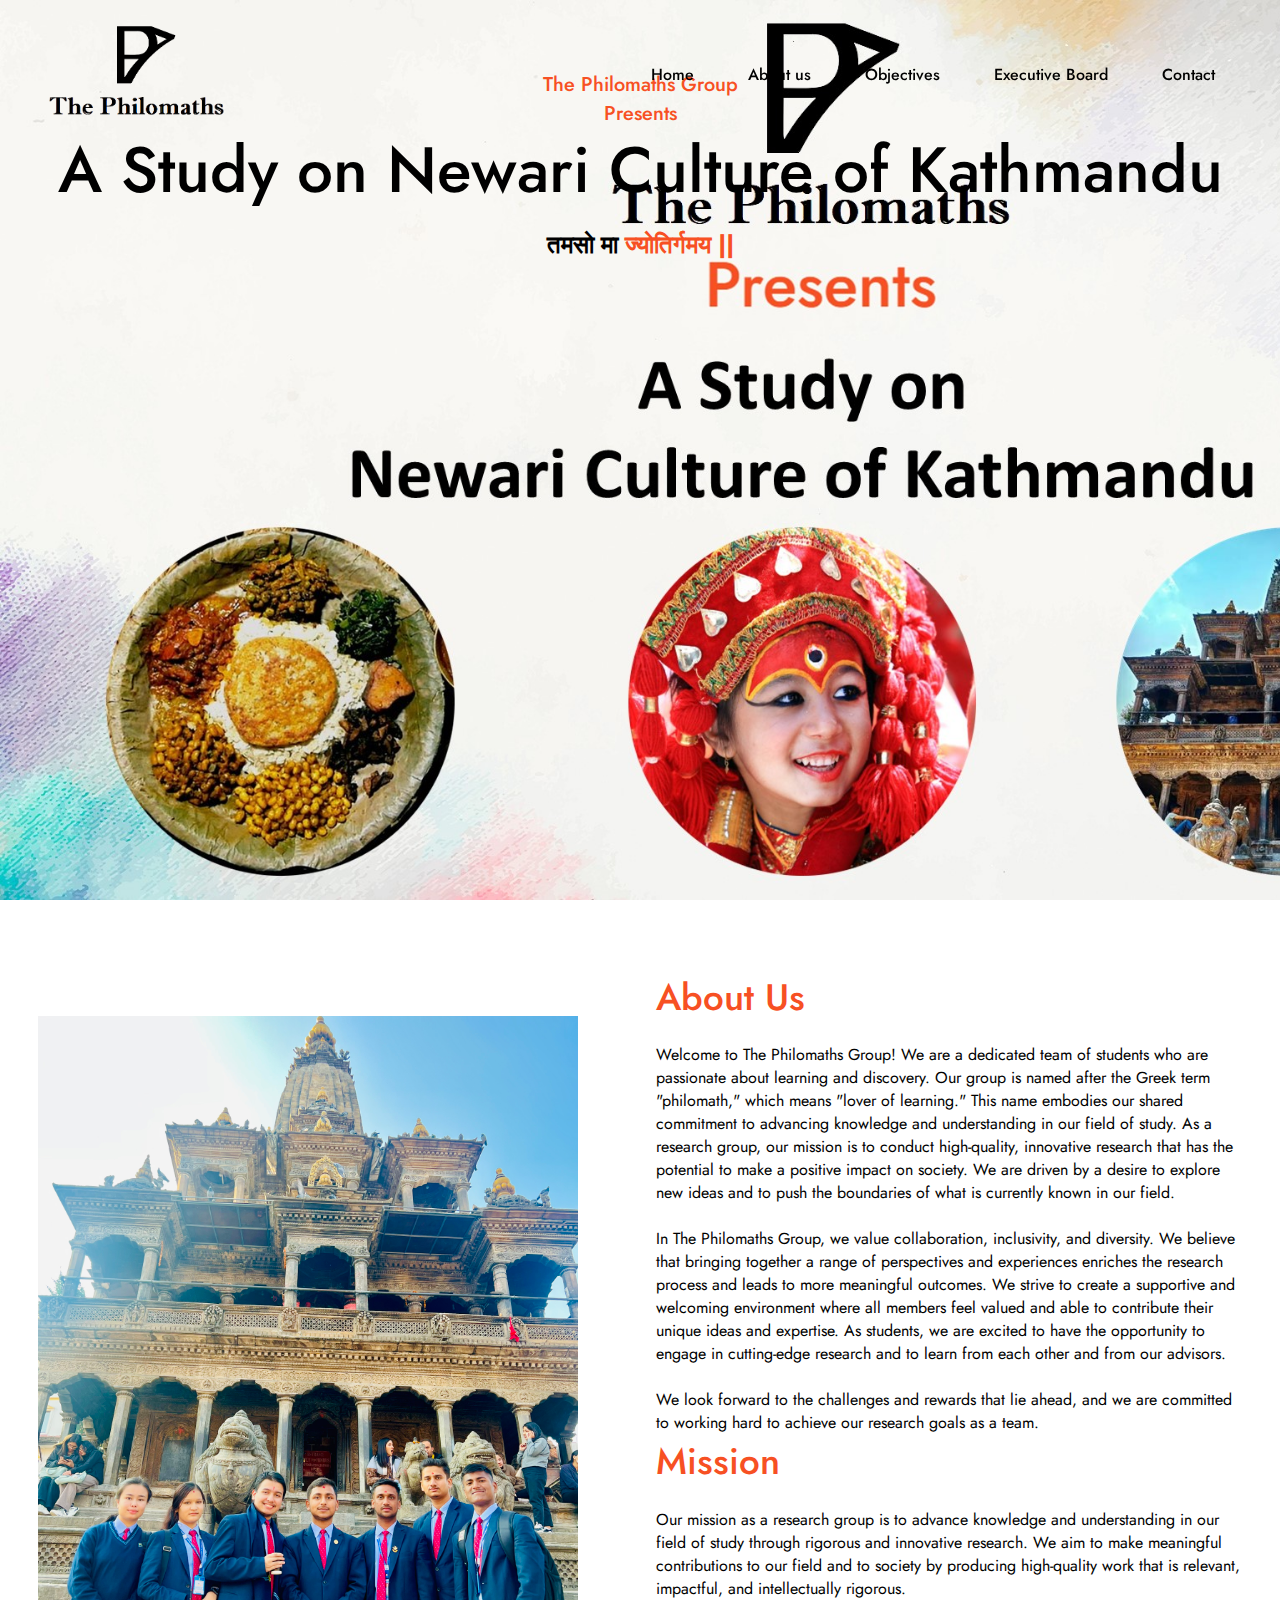
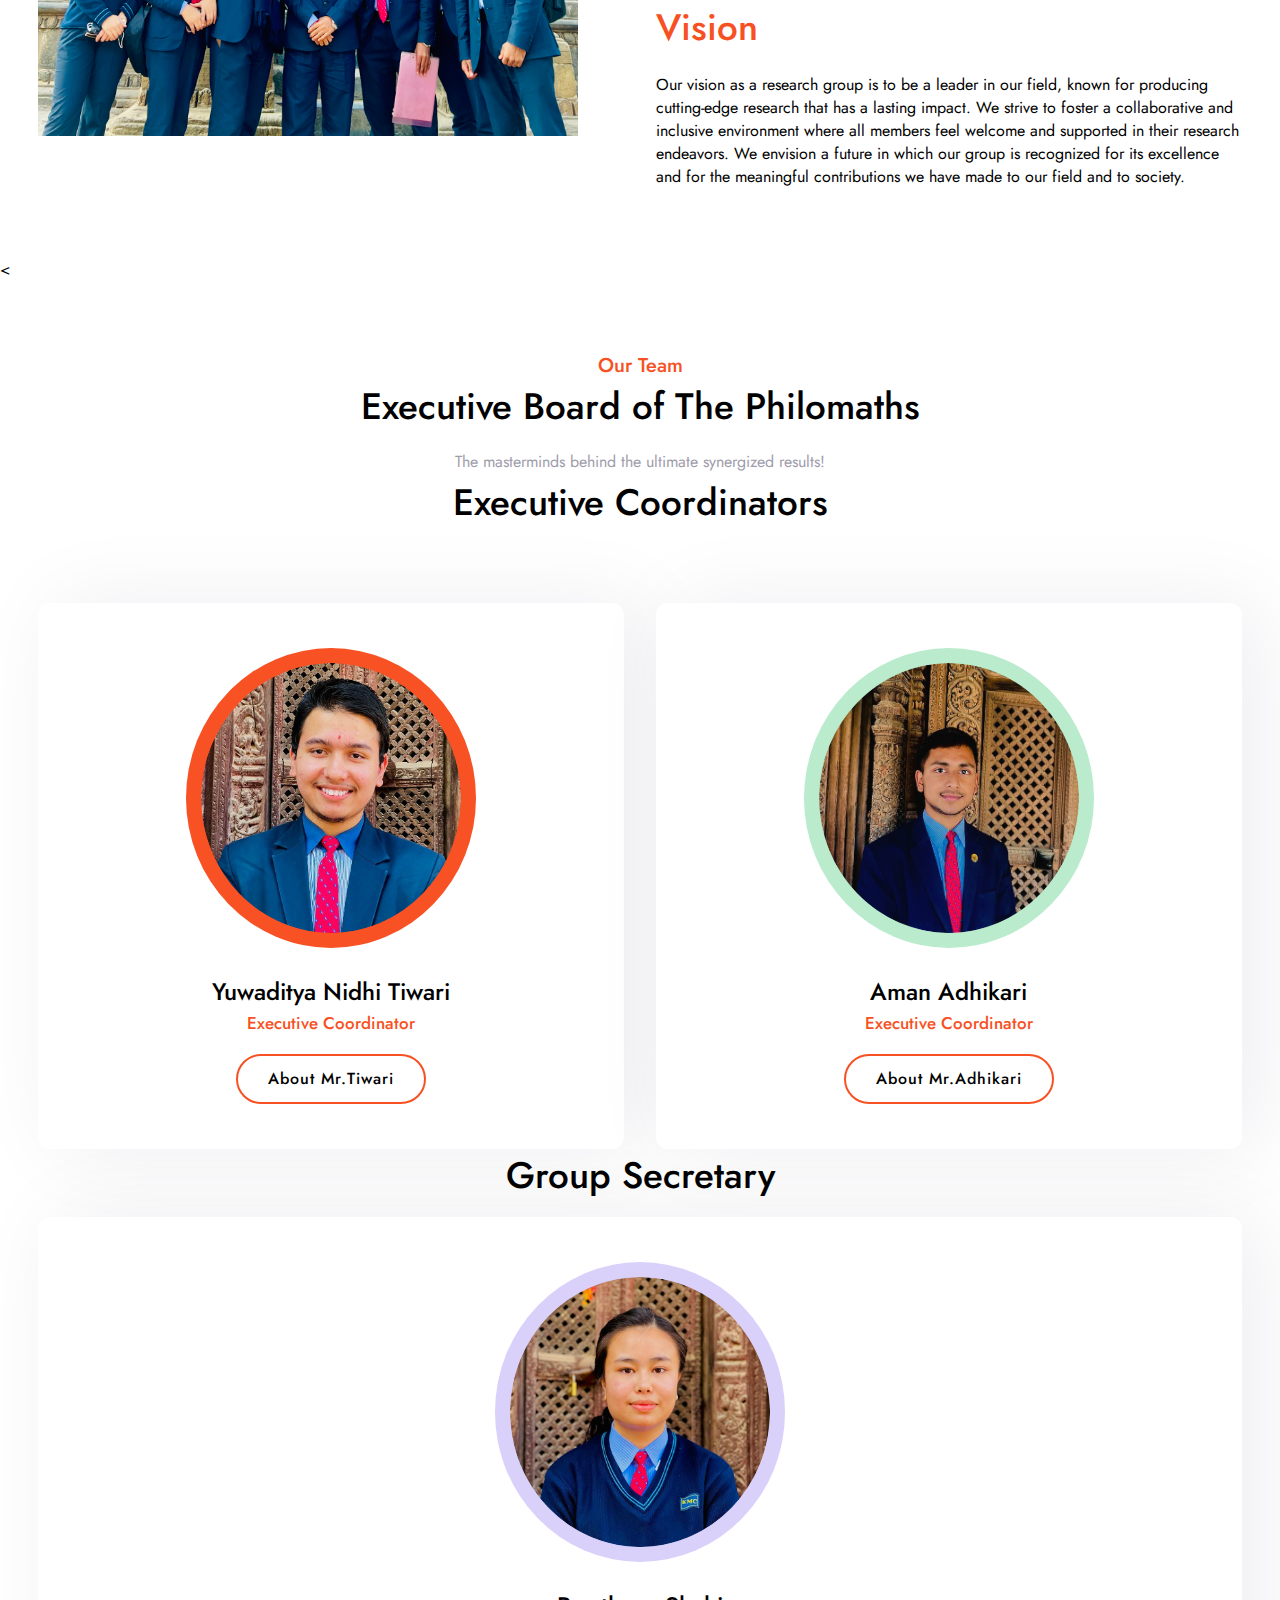
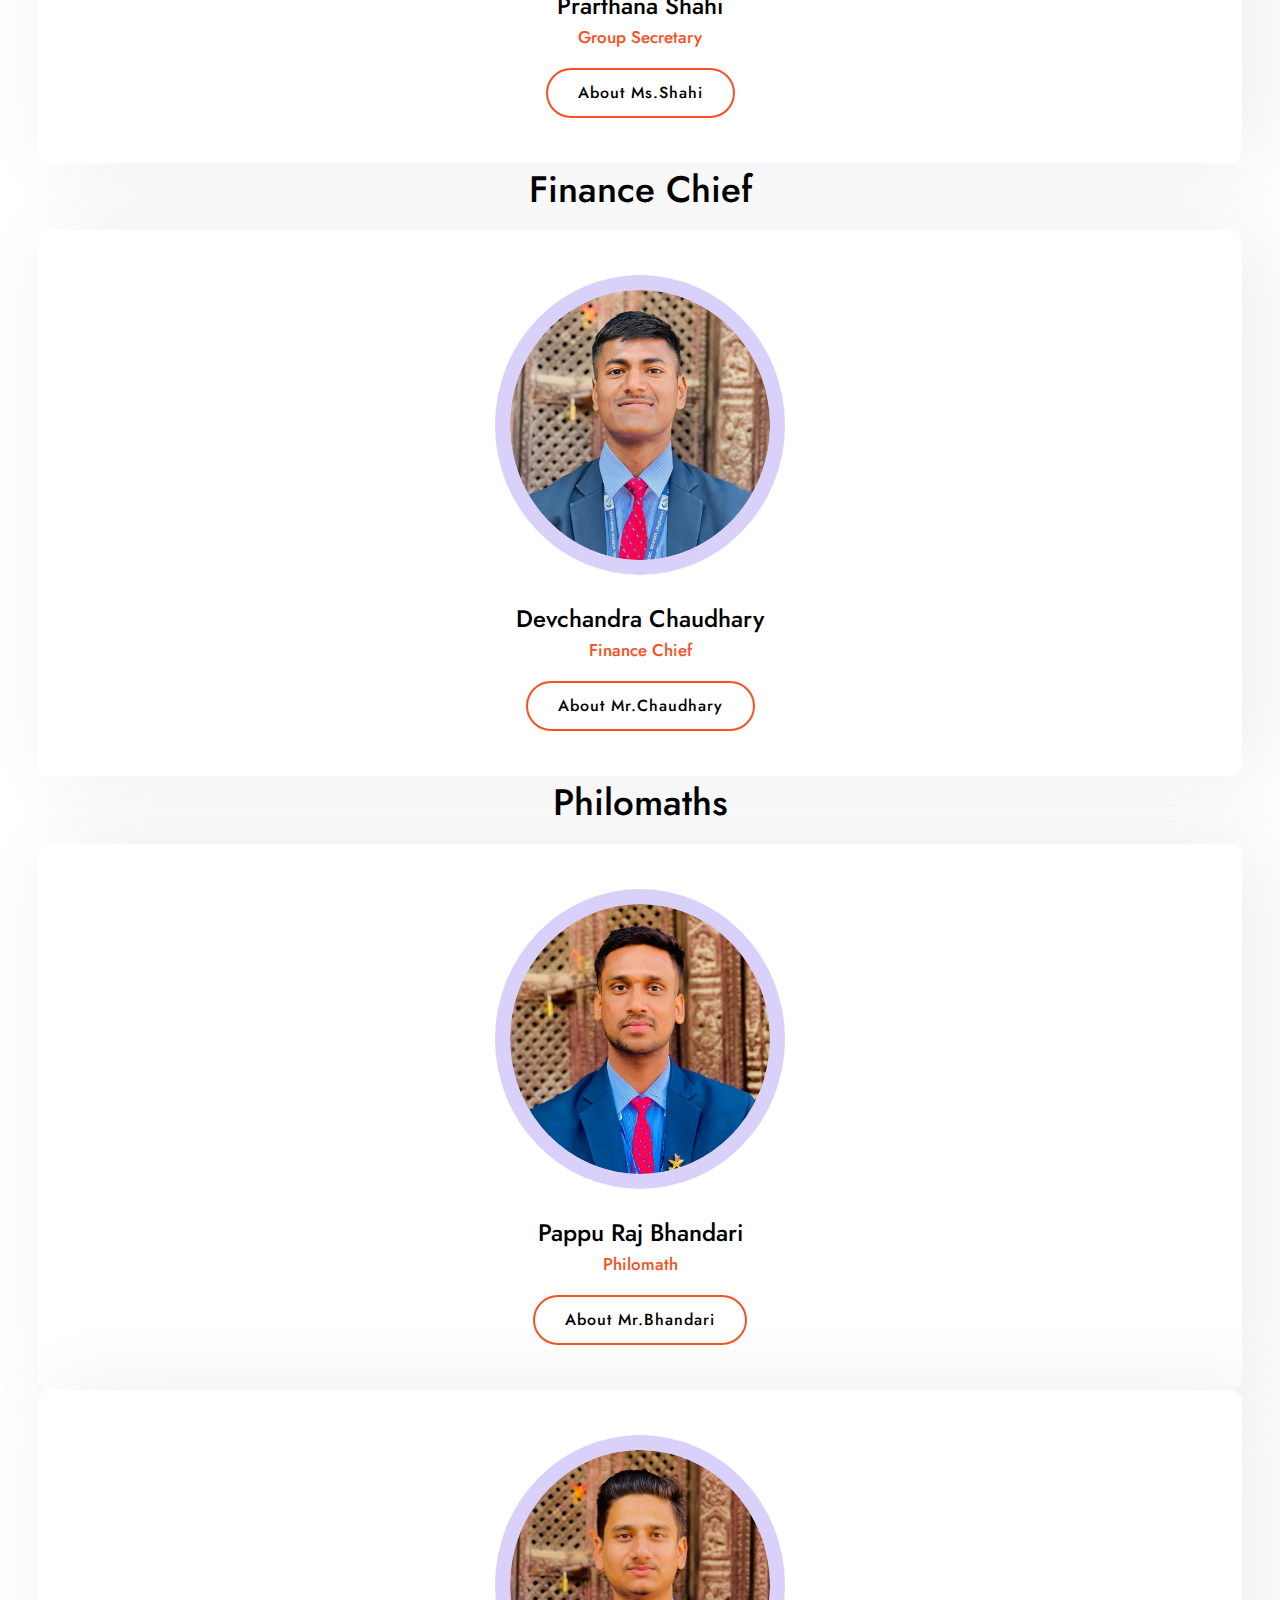
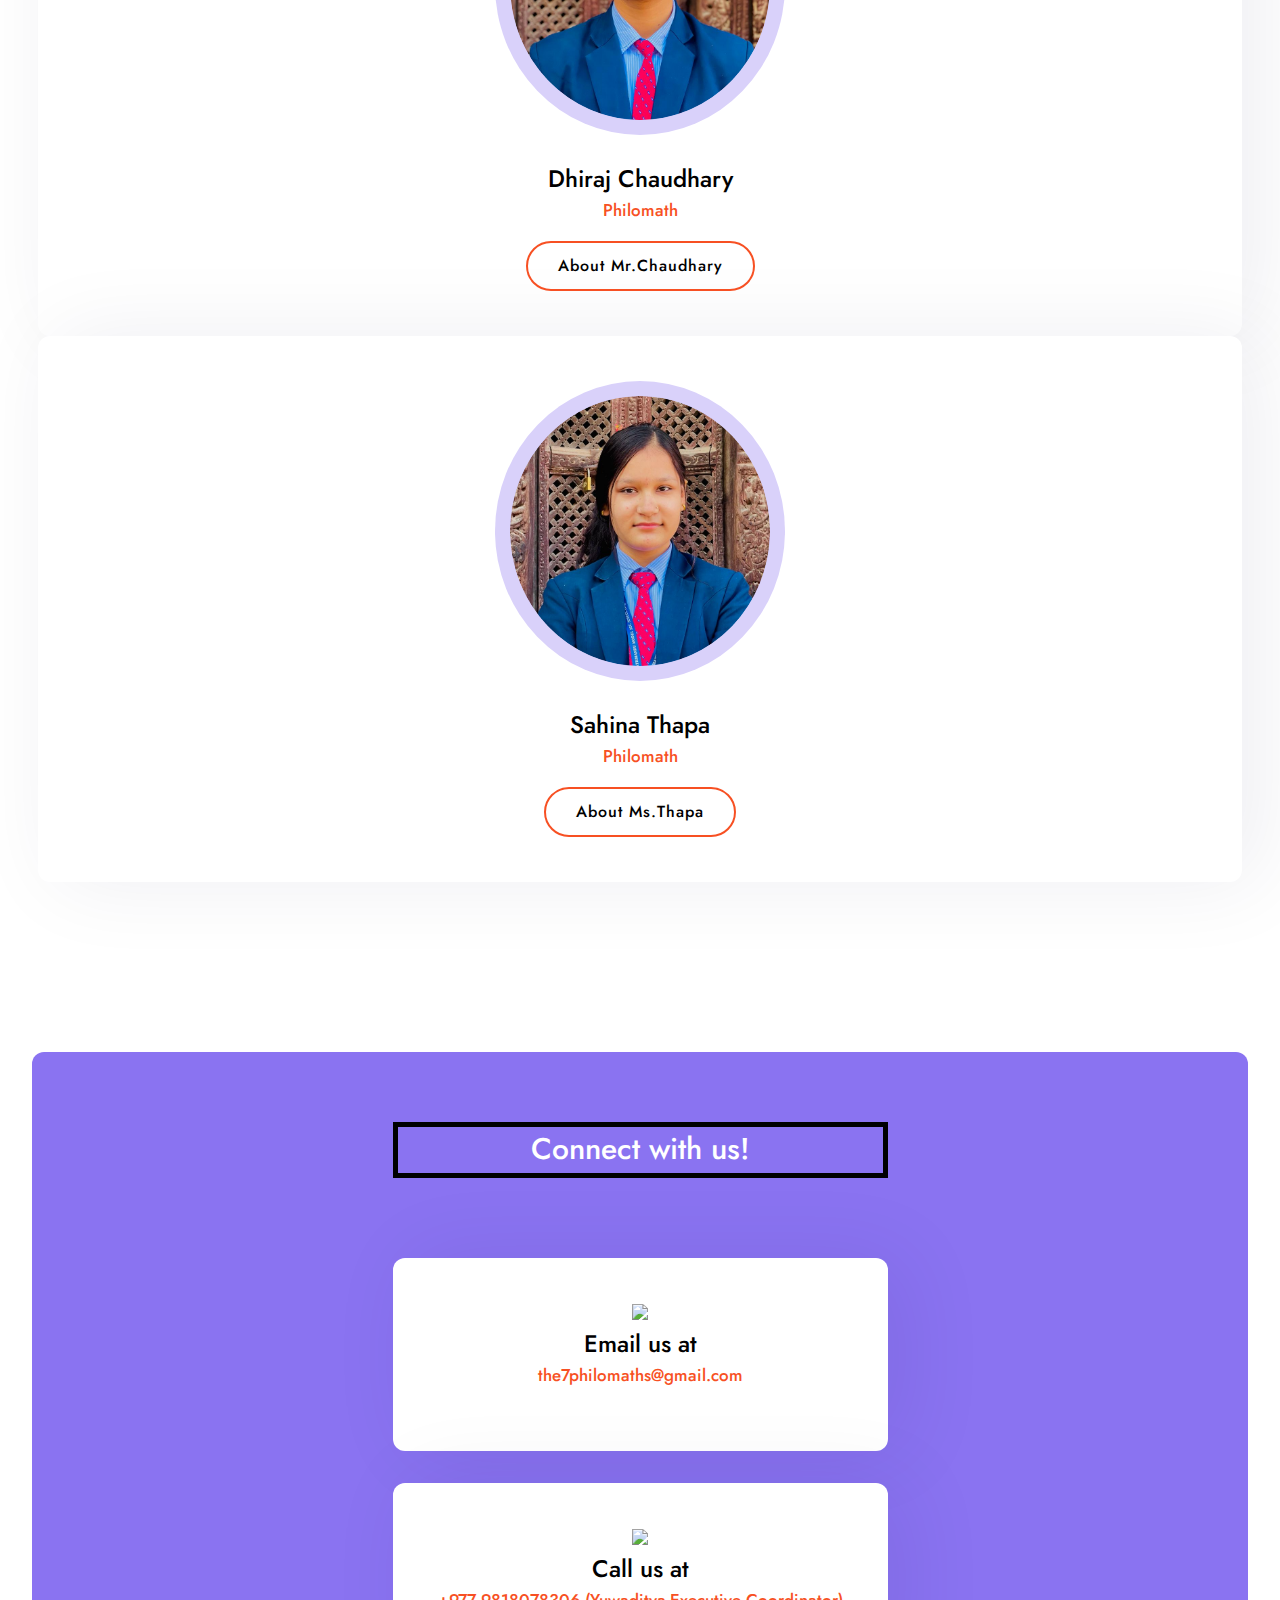
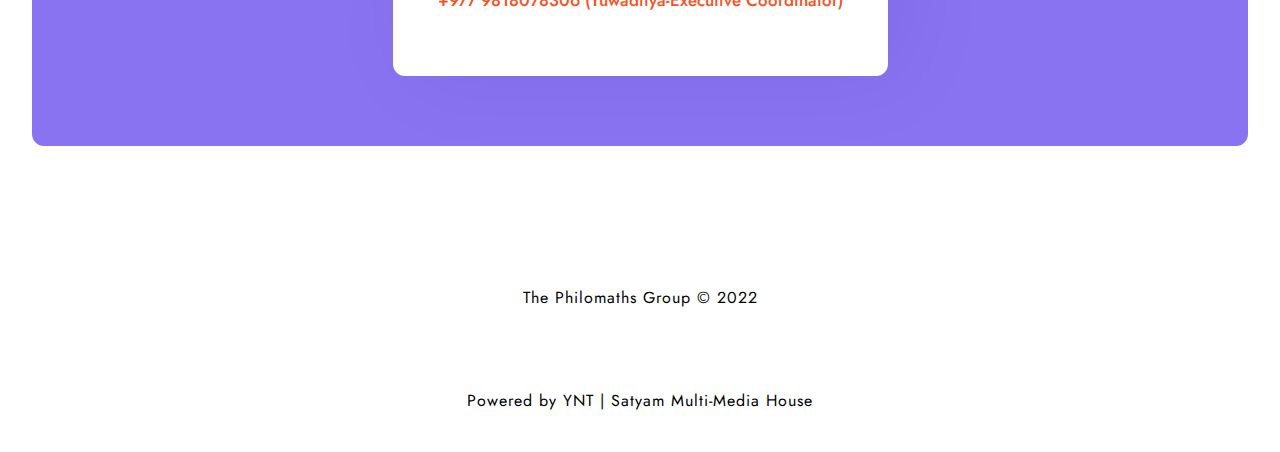
==== index.html @ 7a118d9c "Update index.html" ====
<!DOCTYPE html>
<html>
<head>
	<meta charset="utf-8">
	<meta name="viewport" content="width=device-width, initial-scale=1">
	<title>The Philomaths Group</title>
	<link rel="stylesheet" type="text/css" href="css/style.css">

	<link rel="stylesheet"
  href="https://unpkg.com/boxicons@latest/css/boxicons.min.css">

  <link rel="preconnect" href="https://fonts.googleapis.com">
  <link rel="preconnect" href="https://fonts.gstatic.com" crossorigin>
  <link href="https://fonts.googleapis.com/css2?family=Jost:wght@100;200;300;400;500;600;700;800;900&display=swap" rel="stylesheet">
	<link rel="apple-touch-icon" sizes="180x180" href="/apple-touch-icon.png">
<link rel="icon" type="image/png" sizes="32x32" href="/favicon-32x32.png">
<link rel="icon" type="image/png" sizes="16x16" href="/favicon-16x16.png">
<link rel="manifest" href="/site.webmanifest">

</head>
<body>
<header>
		<a href="" class="logo"><img src="img/tplogo.png" alt="Logo"></a>
		<div class="bx bx-menu" id="menu-icon"></div>

		<ul class="navlist">
			<li><a href="#home">Home</a></li>
			<li><a href="#about">About us</a></li>
			<li><a href="#obj">Objectives</a></li>
			<li><a href="#board">Executive Board</a></li>
			<li><a href="#contact">Contact</a></li>
		</ul>
	</header>
	
	<section class="home" id="home">
		<center>
		<div class="home-text">
			<h3>The Philomaths Group <br> Presents</h3>
			<h1>A Study on Newari Culture of Kathmandu </h1>
			<h2> तमसो मा <span> ज्योतिर्गमय ||  </span> </h2>
		</div>
</center>
	</section>
<section class="about" id="about">
		<div class="about-img">
			<img src="img/about.jpg">
		</div>

		<div class="about-text">
			<h2> <span> About Us </span> </h3>
			Welcome to The Philomaths Group! We are a dedicated team of students who are passionate about learning and discovery. Our group is named after the Greek term "philomath," which means "lover of learning." This name embodies our shared commitment to advancing knowledge and understanding in our field of study.

As a research group, our mission is to conduct high-quality, innovative research that has the potential to make a positive impact on society. We are driven by a desire to explore new ideas and to push the boundaries of what is currently known in our field. <br> 
				<br>

In The Philomaths Group, we value collaboration, inclusivity, and diversity. We believe that bringing together a range of perspectives and experiences enriches the research process and leads to more meaningful outcomes. We strive to create a supportive and welcoming environment where all members feel valued and able to contribute their unique ideas and expertise.

As students, we are excited to have the opportunity to engage in cutting-edge research and to learn from each other and from our advisors. <br> 
				<br>
				
We look forward to the challenges and rewards that lie ahead, and we are committed to working hard to achieve our research goals as a team. 
 
			
			<h2> <span> Mission </span> </h2>

Our mission as a research group is to advance knowledge and understanding in our field of study through rigorous and innovative research. We aim to make meaningful contributions to our field and to society by producing high-quality work that is relevant, impactful, and intellectually rigorous.

<h2> <span> Vision </span> </h2>

Our vision as a research group is to be a leader in our field, known for producing cutting-edge research that has a lasting impact. We strive to foster a collaborative and inclusive environment where all members feel welcome and supported in their research endeavors. We envision a future in which our group is recognized for its excellence and for the meaningful contributions we have made to our field and to society.

		</div>
	</section>
	<

	
	<!--------posts---->
	<section class="posts" id="board">
		<div class="heading">
			<h3> Our Team </h3>
			<h2>Executive Board of The Philomaths</h2>
			<p>The masterminds behind the ultimate synergized results! </p>
		</div>

<div class="heading">
	<h2>Executive Coordinators</h2>
		</div>
<center>
		<div class="service-content">
			<div class="row">
			
				<div class="s s-one">
<img src="img/yuwa.png">
				</div>
				<h3>Yuwaditya Nidhi Tiwari</h3>
				<h5> <span>Executive Coordinator</span></h5>
				<p><a href="#" class="top-btn">About Mr.Tiwari</a></p>
			</div>

			<div class="row">
				<div class="s s-tow">
<img src="img/aman.png">
					
				</div>
				<h3>Aman Adhikari</h3>
				<h5><span>Executive Coordinator</span></h5>
				<p><a href="#" class="top-btn">About Mr.Adhikari</a></p>
			</div> 
			</center>
			
<div class="heading">
	<h2>Group Secretary</h2>
		</div>
	<center>
			<div class="row">
				<div class="s s-three">
					<img src="img/prarthana2.png" alt=Prarthana Shahi>
				</div>
				<h3>Prarthana Shahi</h3>
				<h5><span>Group Secretary</span></h5>
				<p><a href="#" class="top-btn">About Ms.Shahi</a></p>
			</div> 
	</center>
	
	<div class="heading">
	<h2>Finance Chief</h2>
		</div>
	<center>
                  <div class="row">
				<div class="s s-three">
					<img src="img/dev2.png" alt=Dev>
				</div>
				<h3>Devchandra Chaudhary</h3>
				<h5><span>Finance Chief</span></h5>
				<p><a href="#" class="top-btn">About Mr.Chaudhary</a></p>
			</div>
	</center>


<div class="heading">
	<h2>Philomaths</h2>
		</div>
	<center>
<div class="row">
				<div class="s s-three">
<img src="img/pappu2.png" alt=Pappu>
				</div>
				<h3>Pappu Raj Bhandari</h3>
				<h5><span>Philomath</span></h5>
				<p><a href="#" class="top-btn">About Mr.Bhandari</a></p>
			</div>
               
                     <div class="row">
				<div class="s s-three">
					<img src="img/dhiraj2.png" alt=Dhiraj>
				</div>
				<h3>Dhiraj Chaudhary</h3>
				<h5><span>Philomath</span></h5>
				<p><a href="#" class="top-btn">About Mr.Chaudhary</a></p>
			</div>

 <div class="row">
				<div class="s s-three">
					<img src="img/sahina2.png" alt=Sahina>
				</div>
				<h3>Sahina Thapa</h3>
				<h5><span>Philomath</span></h5>
				<p><a href="#" class="top-btn">About Ms.Thapa</a></p>
			</div>
</center>
	</section>

	<section class="contact" id="contact">
		<div class="container">
			<div class="center">
				<h3> Connect with us!</h3>
			</div>

			<div class="service-content">
			<div class="row">
				<div class="icon">
					<img src="https://img.icons8.com/bubbles/100/000000/new-post.png">
				</div>
				<h3>Email us at </h3>
				<h5> <span>the7philomaths@gmail.com</span></h5>
				<p> </p>
			</div>

			<div class="row">
				<div class="icon">
					<img src="https://img.icons8.com/bubbles/100/000000/phone.png">
				</div>
				<h3>Call us at</h3>
				<h5><span>+977 9818078306 (Yuwaditya-Executive Coordinator)</h5>
				<p></p>
			</div>

			</div>
	</section>
	



	<!--------ends---->
	<div class="ends">
		<p>The Philomaths Group © 2022</p>
	</div> 
			<div class="ends">
		<p>Powered by YNT | Satyam Multi-Media House</p>
	</div>

	<script src="https://unpkg.com/scrollreveal"></script>

	<!--------Link to js---->
	<script type="text/javascript" src="js/script.js"></script>
	
</body>
</html>
---- css/style.css ----
*{
	padding: 0;
	margin: 0;
	box-sizing: border-box;
	font-family: 'Jost', sans-serif;
	list-style: none;
	text-decoration: none;
	scroll-behavior: smooth;
}
:root{
	--bg-color: #ffffff;
	--text-color: #000;
	--secound-color: #a09dab;
	--main-color: #f75023;
	--big-font: 5rem;
	--h2-font: 3rem;
	--p-font: 1.1rem;
}
body{
	background: var(--bg-color);
	color: var(--text-color);
}
header{
	position: fixed;
	width: 100%;
	top: 0;
	right: 0;
	z-index: 1000;
	display: flex;
	align-items: center;
	justify-content: space-between;
	background: transparent;
	padding: 30px 18%;
	transition: .3s;
}
.logo img{
	max-width: 100%;
	width: 200px;
	height: auto;
}
.navlist{
	display: flex;
}
.navlist li{
	position: relative;
}
.navlist a{
	font-size: var(--p-font);
	color: var(--text-color);
	font-weight: 500;
	padding: 10px 27px;
}
.navlist a::after{
	content: '';
	position: absolute;
	width: 0;
	height: 2px;
	background: var(--main-color);
	bottom: -3px;
	left: 0;
	transition: ease .40s;
}
.navlist a:hover::after{
	width: 100%;
}
#menu-icon{
	font-size: 35px;
	color: var(--text-color);
	z-index: 10001;
	cursor: pointer;
	display: none;
}
.top-btn{
	display: inline-block;
	padding: 9px 30px;
	background: transparent;
	border: 2px solid var(--main-color);
	border-radius: 30px;
	color: var(--text-color);
	letter-spacing: 1px;
	font-size: var(--p-font);
	font-weight: 500;
	transition: ease .50s;
}
.top-btn:hover{
	transform: scale(1.1);
	background: var(--main-color);
	border: 2px solid var(--main-color);
	color: var(--bg-color);
}

section{
	padding: 100px 18%;
}
.home{
	min-height: 100vh;
	height: 100%;
	width: 100%;
	background: url(../img/background.jpg);
	background-size: cover;
}
.home-text h1{
	margin: 10px 0px 25px;
	font-size: var(--big-font);
	line-height: 1;
	font-weight: 500;
}
.home-text h5{
	margin-bottom: 23px;
	font-size: 19px;
	font-weight: 500;
}
span{
	color: var(--main-color);
}
.home-text h3{
	color: var(--main-color);
	font-size: 20px;
	font-weight: 500;
}
.home-text p{
	font-size: var(--p-font);
	color: var(--secound-color);
	line-height: 28px;
	margin-bottom: 20px;
}
.social a{
	width: 35px;
	height: 35px;
	border-radius: 50%;
	display: inline-flex;
	align-items: center;
	justify-content: center;
	background: rgba(128,103,240,1);
	font-size: 17px;
	color: var(--bg-color);
	margin-right: 22px;
	margin-bottom: 30px;
}
.social a:hover{
	transform: scale(1.1);
	background: var(--main-color);
	transition: .5s;
}
.btn{
	display: inline-block;
	color: var(--bg-color);
	background: var(--main-color);
	font-size: var(--p-font);
	padding: 10px 40px;
	font-weight: 500;
	line-height: 24px;
	border-radius: 30px;
	transition: ease .40s;
}
.btn:hover{
	transform: scale(1.1);
}
.home-img img{
	max-width: 100%;
	width: 540px;
	height: auto;
}
header.sticky{
	background: var(--bg-color);
	padding: 13px 18%;
	box-shadow: 0px 0px 10px rgb(0 0 0 / 10%);
}

.items{
	display: grid;
	grid-template-columns: repeat(auto-fit, minmax(220px, auto));
	grid-gap: 2rem;
	align-items: center;
	text-align: center;
}
.sub-box{
	padding: 45px 45px 45px 45px;
	transition: ease .50s;
	cursor: pointer;
}
.sub-img img{
	max-width: 100%;
	width: 60px;
	height: auto;
	margin-bottom: 20px;
}
.sub-box h3{
	margin-bottom: 20px;
	font-size: 24px;
	font-weight: 500;
}
.sub-box p{
	font-size: var(--p-font);
	color: var(--secound-color);
	line-height: 29px;
}
.sub-box:hover{
	background: #ffffff;
	box-shadow: 18px 0px 87px 0px rgb(10 15 70 / 7%);
	border-radius: 12px;
	will-change: transform;
	transform: perspective(1000px) rotateX(4.80deg) rotateY(10.23deg) scale3d(1.05,1.05,1.05);
}

.about{
	display: grid;
	grid-template-columns: repeat(2, 2fr);
	align-items: center;
	grid-gap: 2rem;
}
.about-img img{
	max-width: 100%;
	width: 540px;
	height: auto;
}
.about-text h2{
	font-size: var(--h2-font);
	font-weight: 500;
	margin: 8px 0px 25px;
	line-height: 1.1;
}
.about-text h3{
	color: var(--main-color);
	font-size: 20px;
	font-weight: 500;
}
.about-text p{
	max-width: 550px;
	font-size: var(--p-font);
	color: var(--secound-color);
	line-height: 28px;
	margin-bottom: 45px;
}

.heading{
	text-align: center;
}
.heading h2{
	font-size: var(--h2-font);
	font-weight: 500;
	margin: 7px 0px 20px;
	line-height: 1.1;
}
.heading h3{
	color: var(--main-color);
	font-size: 20px;
	font-weight: 500;
}
.heading p{
	font-size: var(--p-font);
	color: var(--secound-color);
	line-height: 28px;
}
.portfolio-content{
	display: grid;
	grid-template-columns: repeat(auto-fit, minmax(350px, auto));
	grid-gap: 2rem;
	align-items: center;
	margin-top: 5rem;
	text-align: center;
	cursor: pointer;
}
.col{
	position: relative;
}
.col img{
	max-width: 100%;
	width: 550px;
	height: auto;
	object-fit: cover;
	border-radius: 12px;
}
.layer{
	background: transparent;
	height: 100%;
	width: 100%;
	position: absolute;
	top: 0;
	left: 0;
	border-radius: 12px;
	transition: all .40s;
}
.layer:hover{
	background: linear-gradient(rgba(0,0,0,0.5) 0%, #191919);
}
.layer h3{
	position: absolute;
	width: 100%;
	font-size: 25px;
	font-weight: 500;
	color: var(--bg-color);
	bottom: 0;
	left: 50%;
	transform: translateX(-50%);
	opacity: 0;
	transition: all .40s;
}
.layer:hover h3{
	bottom: 52%;
	opacity: 1;
}

.layer h5{
	position: absolute;
	width: 100%;
	font-size:17px;
	font-weight: 500;
	color: var(--bg-color);
	bottom: 0;
	left: 50%;
	transform: translateX(-50%);
	opacity: 0;
	transition: all .40s;
}
.layer:hover h5{
	bottom: 48%;
	opacity: 1;
}

.service-content{
	display: grid;
	grid-template-columns: repeat(auto-fit, minmax(400px, auto));
	grid-gap: 2rem;
	align-items: center;
	margin-top: 5rem;
}
.row{
	background: #ffffff;
	box-shadow: 18px 0px 87px 0px rgb(10 15 70 / 7%);
	border-radius: 12px;
	padding: 45px 45px 45px 45px;
	transition: ease .45s;
	cursor: pointer;
}
.s img{
	height: 300px;
	width: 290px;
	background: #f75124;
	padding: 15px;
	border-radius: 50%;
	margin-bottom: 20px;
}
.s.s-tow img{
	background: #baebcd;
}
.s.s-three img{
	background: #d9d1fa;
}
.s.s-four img{
	background: #faedce;
}
.row h3{
	font-size: 24px;
	font-weight: 500;
	margin-bottom: 2px;
}
.row h5{
	font-size: 17px;
	font-weight: 500;
	margin-bottom: 19px;
}
.row p{
	font-size: var(--p-font);
	color: var(--secound-color);
	line-height: 28px;
}
.row:hover{
	will-change: transform;
	transform: perspective(1000px) rotateX(4.80deg) rotateY(10.23deg) scale3d(1.05,1.05,1.05);
}

.cta-box{
	display: grid;
	grid-template-columns: repeat(auto-fit, minmax(220px, auto));
	grid-gap: 2rem;
	align-items: center;
	margin-top: 5rem;
	text-align: center;
}
.wrap{
	background: #ffffff;
	box-shadow: 18px 0px 87px 0px rgb(10 15 70 / 7%);
	border-radius: 12px;
	padding: 50px 50px 50px 50px;
	transition: ease .40s;
	cursor: pointer;
}
.one{
	background: #baebcd;
}
.two{
	background: #D9D1FA;
}
.three{
	background: #faedce;
}
.wrap h3{
	font-size: 24px;
	font-weight: 500;
	margin-bottom: 2px;
}
.wrap p{
	font-size: var(--p-font);
}

.contact{
	background: #8067f0eb;
	width: 64%;
	margin: 100px auto;
	padding: 70px 150px;
	display: flex;
	align-items: center;
	justify-content: center;
	text-align: center;
	border-radius: 12px;
	background-size: cover;
}
.center h3{
	font-size: 30px;
	font-weight: 500;
	margin-bottom: 3px;
	color: var(--bg-color);
}
.center p{
	font-size: var(--p-font);
	color: var(--bg-color);
	line-height: 26px;
	margin-bottom: 25px;
}
.contact .action form input[type="email"] {
	max-width: 100%;
	width: 470px;
	padding: 12px 15px;
	background: var(--bg-color);
	color: var(--text-color);
	border: none;
	outline: none;
	margin: 0 10px 20px 0;
	border-radius: 30px;
}
.contact .action form input[type="submit"] {
	padding: 12px 40px;
	background: var(--main-color);
	color: var(--bg-color);
	border: none;
	outline: none;
	margin: 0 10px 20px 0;
	border-radius: 30px;
	cursor: pointer;
}

.ends{
	text-align: center;
	padding: 40px;
}
.ends p{
	font-size: var(--p-font);
	letter-spacing: 1px;
}

@media (max-width: 1425px){
	header{
		padding: 16px 3%;
		transition: .3s;
	}
	header.sticky{
		padding: 10px 3%;
		transition: .3s;
	}
	section{
		padding: 70px 3%;
		transition: .3s;
	}
	.contact{
		width: 95%;
		transition: .3s;
	}
	:root{
		--big-font: 4rem;
		--h2-font: 2.3rem;
		--p-font: 1rem;
		transition: .3s;
	}
}

@media (max-width: 970px){
	#menu-icon{
		display: block;
	}
	.home{
		min-height: 80vh;
	}
	.navlist{
		position: absolute;
		top: -600px;
		left: 0;
		right: 0;
		flex-direction: column;
		background: var(--main-color);
		text-align: right;
		transition: all .40s;
	}
	.navlist a{
		display: block;
		padding: 1.2rem;
		margin: 1.5rem;
		border-right: 2px solid var(--bg-color);
		color: var(--bg-color);
	}
	.navlist a:hover{
		background: var(--bg-color);
		color: var(--main-color);
	}
	.navlist a::after{
		display: none;
	}
	.navlist.active{
		top: 100%;
	}
}

@media (max-width: 800px){
	.home{
		grid-template-columns: 1fr;
		min-height: 130vh;
		grid-gap: 1rem;
	}
	.home-text{
		padding-top: 55px;
	}
	.home-img{
		text-align: center;
	}
	.home-img img{
		width: 440px;
		height: auto;
	}
	.about{
		grid-template-columns: 1fr;
	}
	.about-img{
		text-align: center;
		margin-bottom: 30px;
	}
	:root{
		--big-font: 3.4rem;
		--h2-font: 2rem;
	}
	section{
		padding: 65px 3%;
		transition: .3s;
	}
}
@media (max-width: 540px){
	.contact .action form input[type="email"] {
		width: 310px;
	}
}
.center {
  border: 5px solid;
  text-align: center;
}
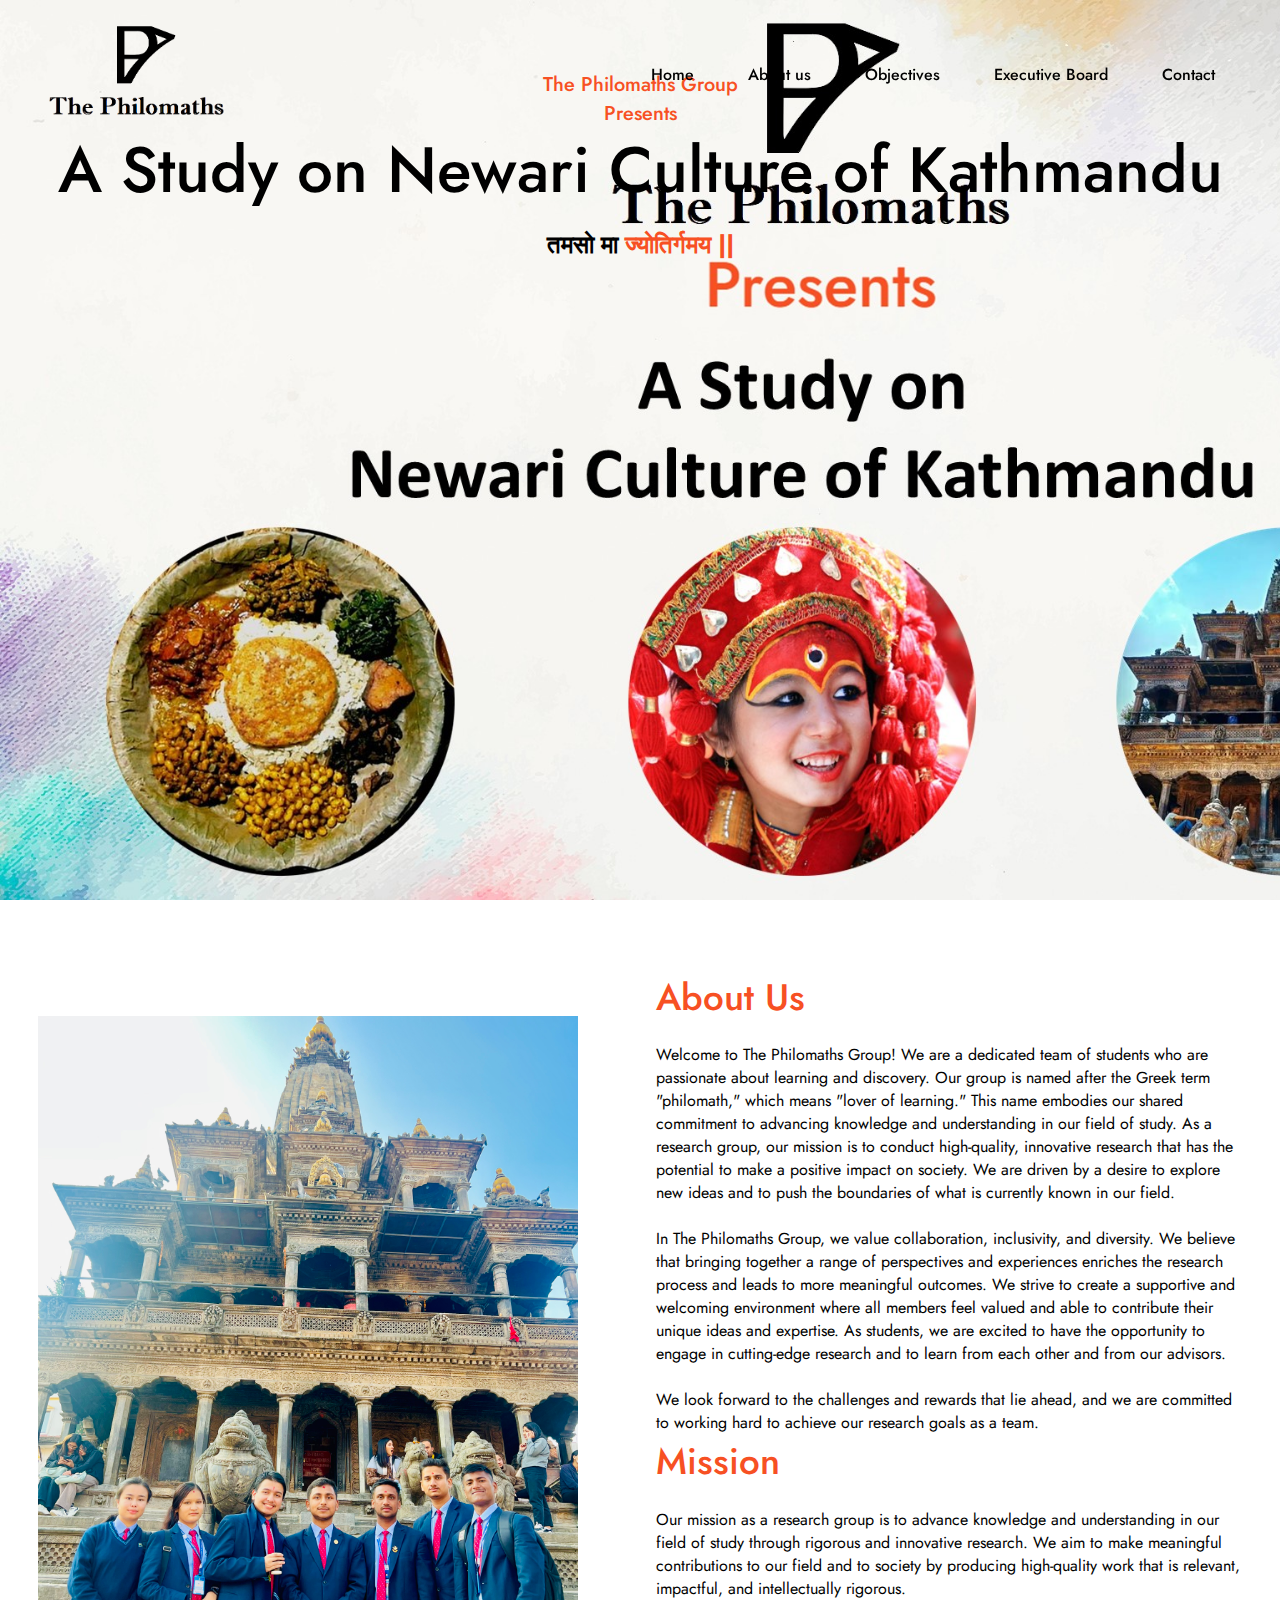
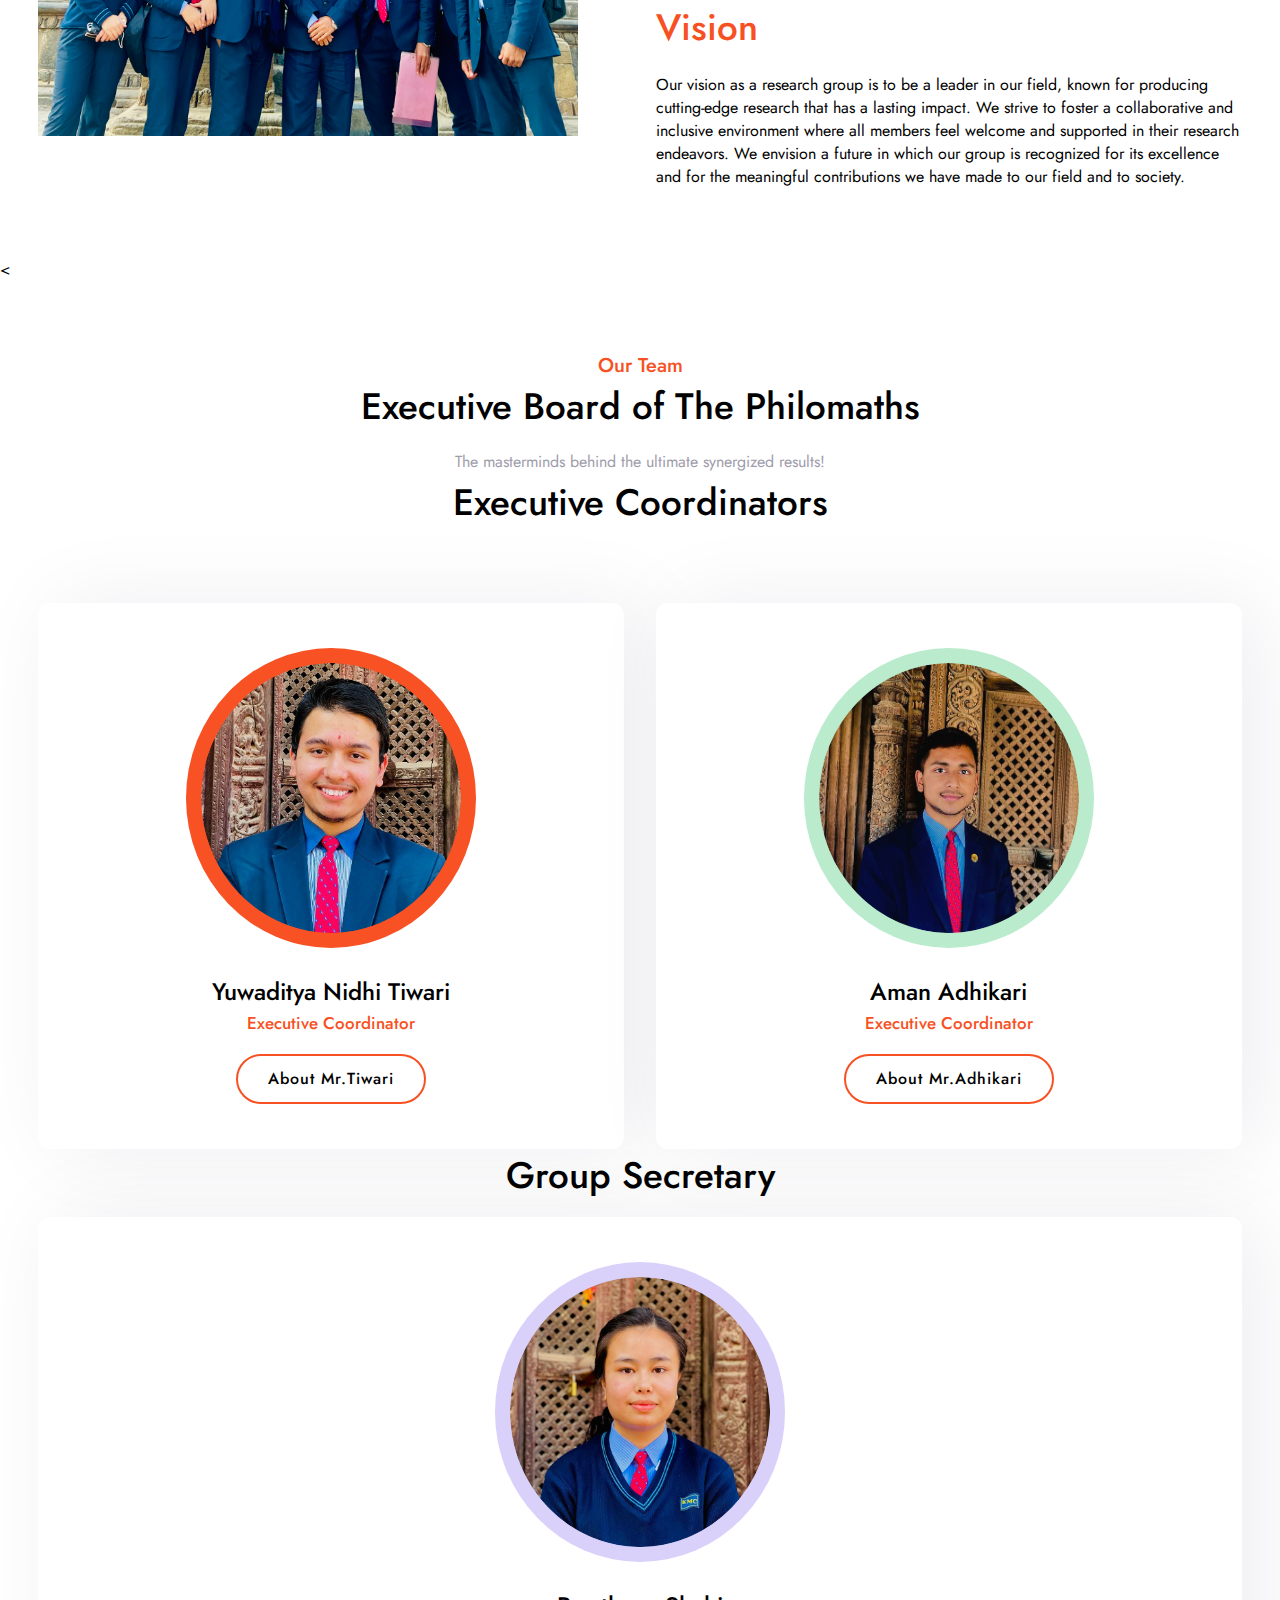
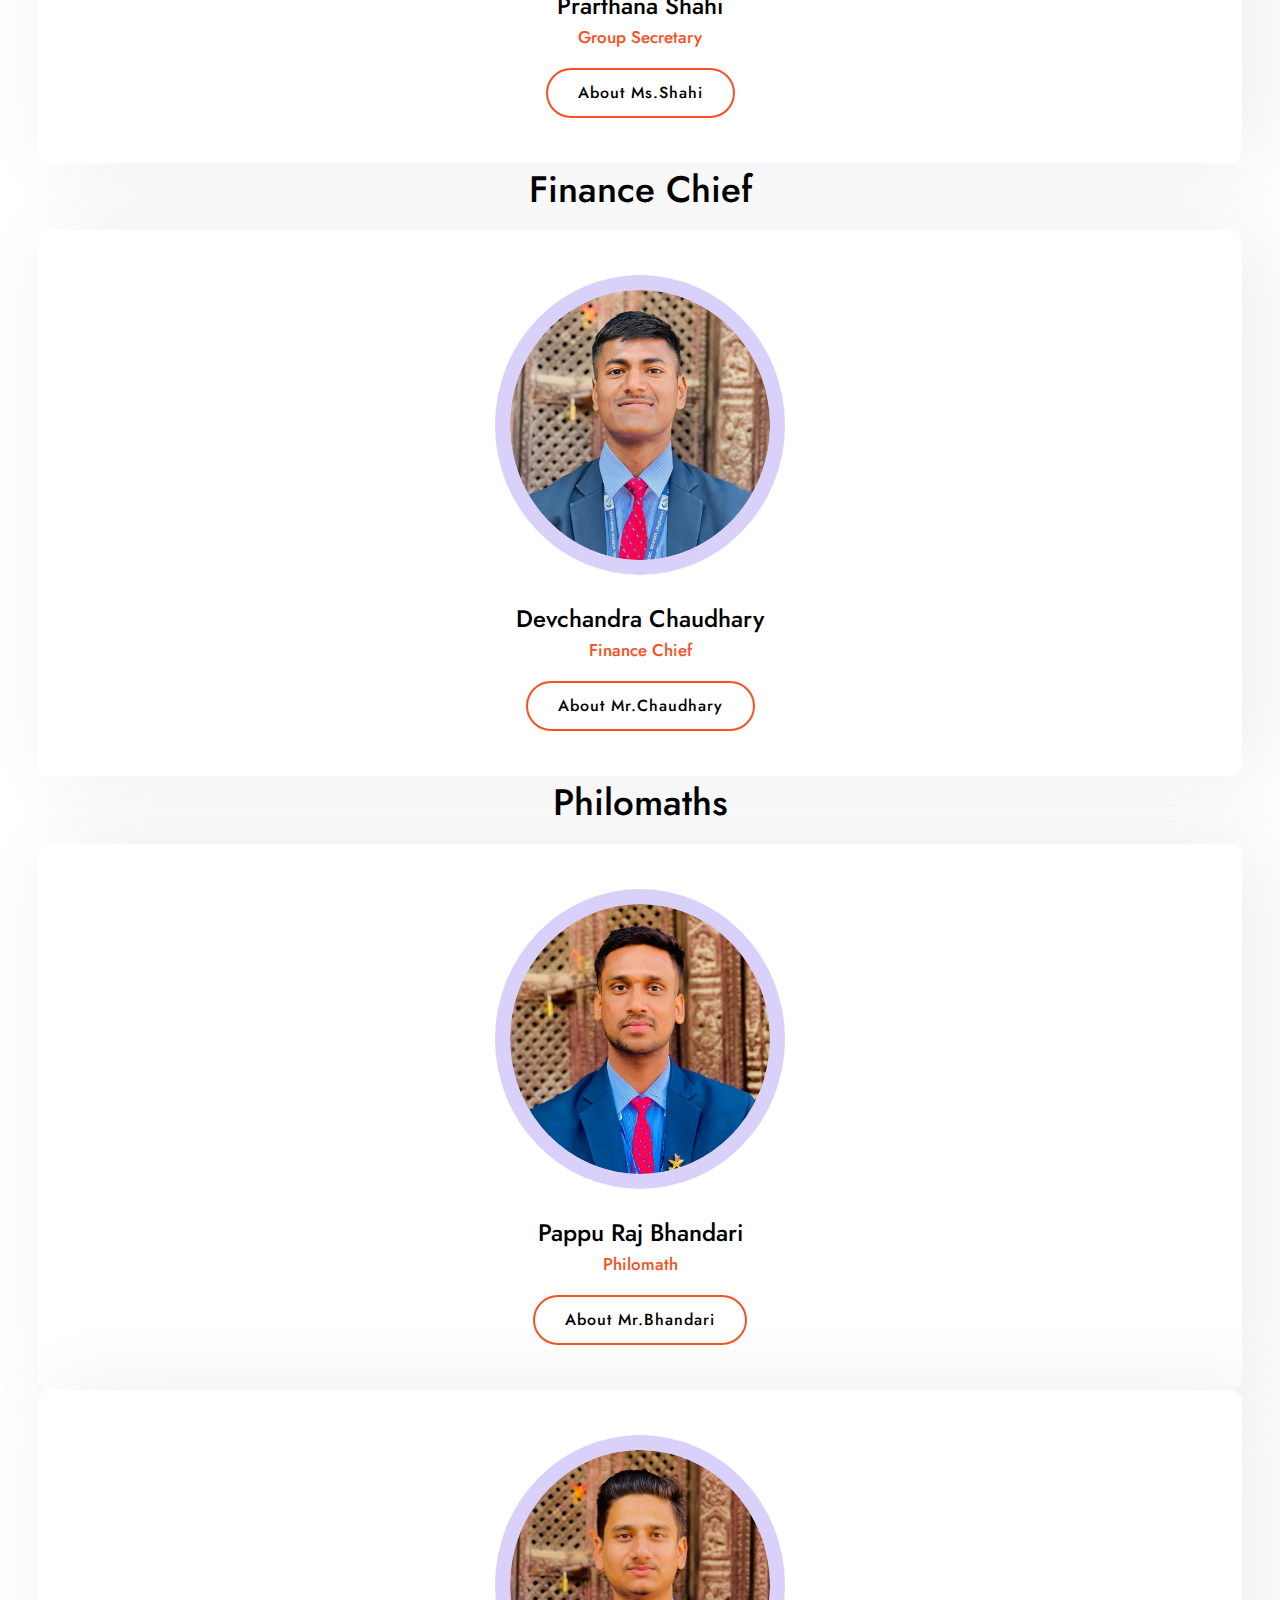
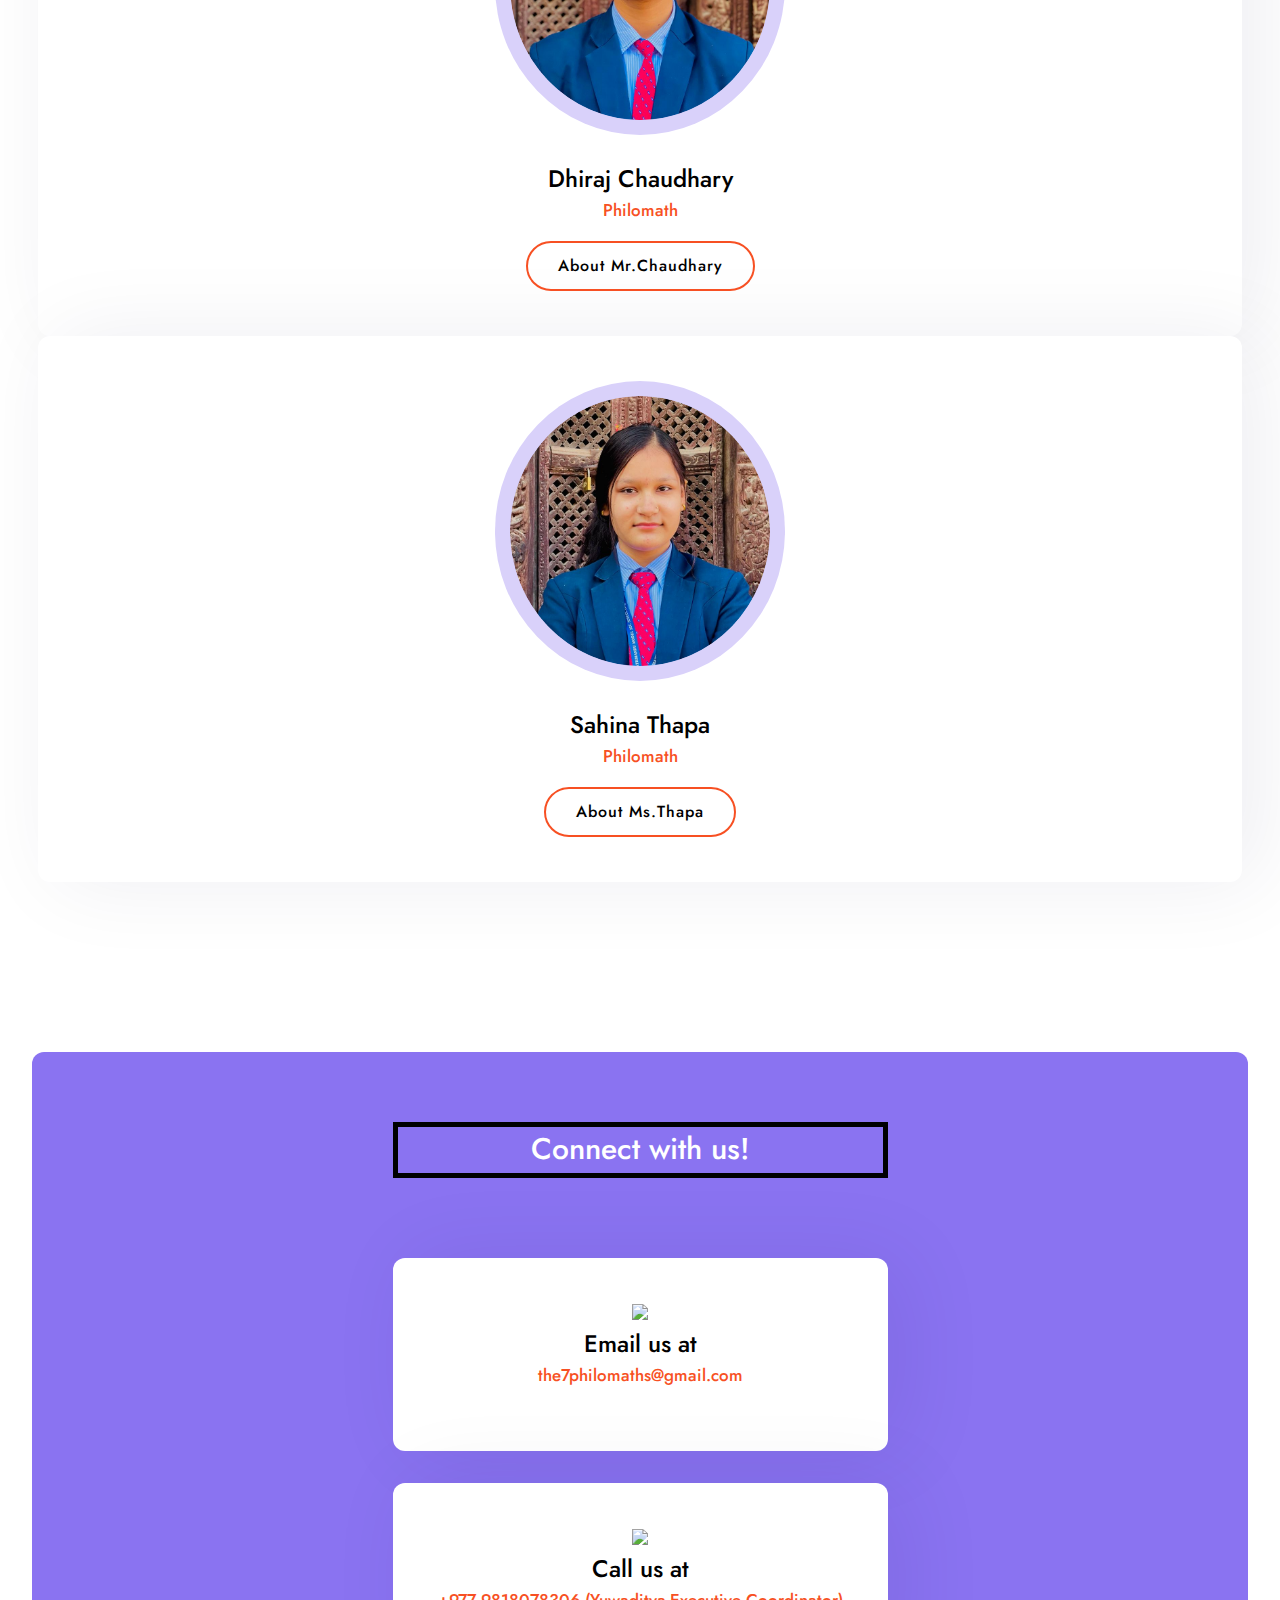
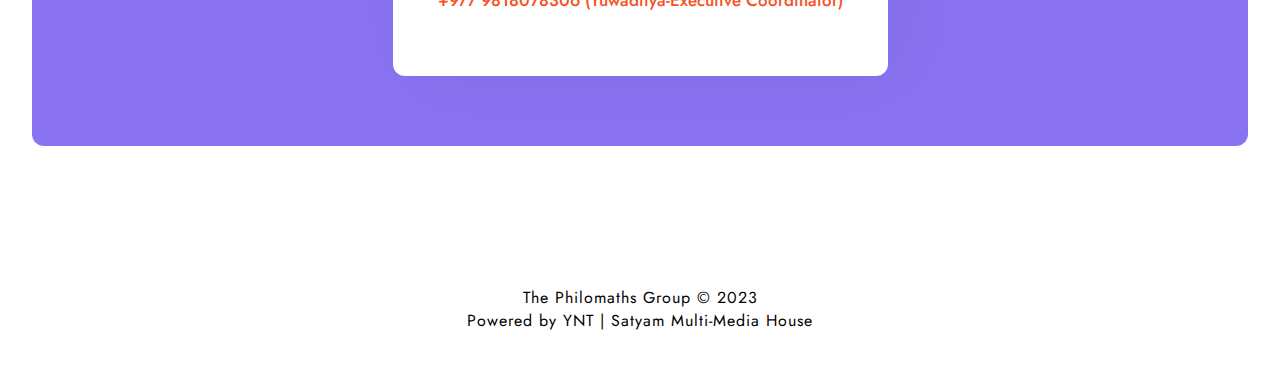
==== commit 5a95feae: "Update index.html" ====
--- a/index.html
+++ b/index.html
@@ -203,10 +203,7 @@
 
 	<!--------ends---->
 	<div class="ends">
-		<p>The Philomaths Group © 2022</p>
-	</div> 
-			<div class="ends">
-		<p>Powered by YNT | Satyam Multi-Media House</p>
+		<p>The Philomaths Group © 2023 <br> Powered by YNT | Satyam Multi-Media House </p>
 	</div>
 
 	<script src="https://unpkg.com/scrollreveal"></script>
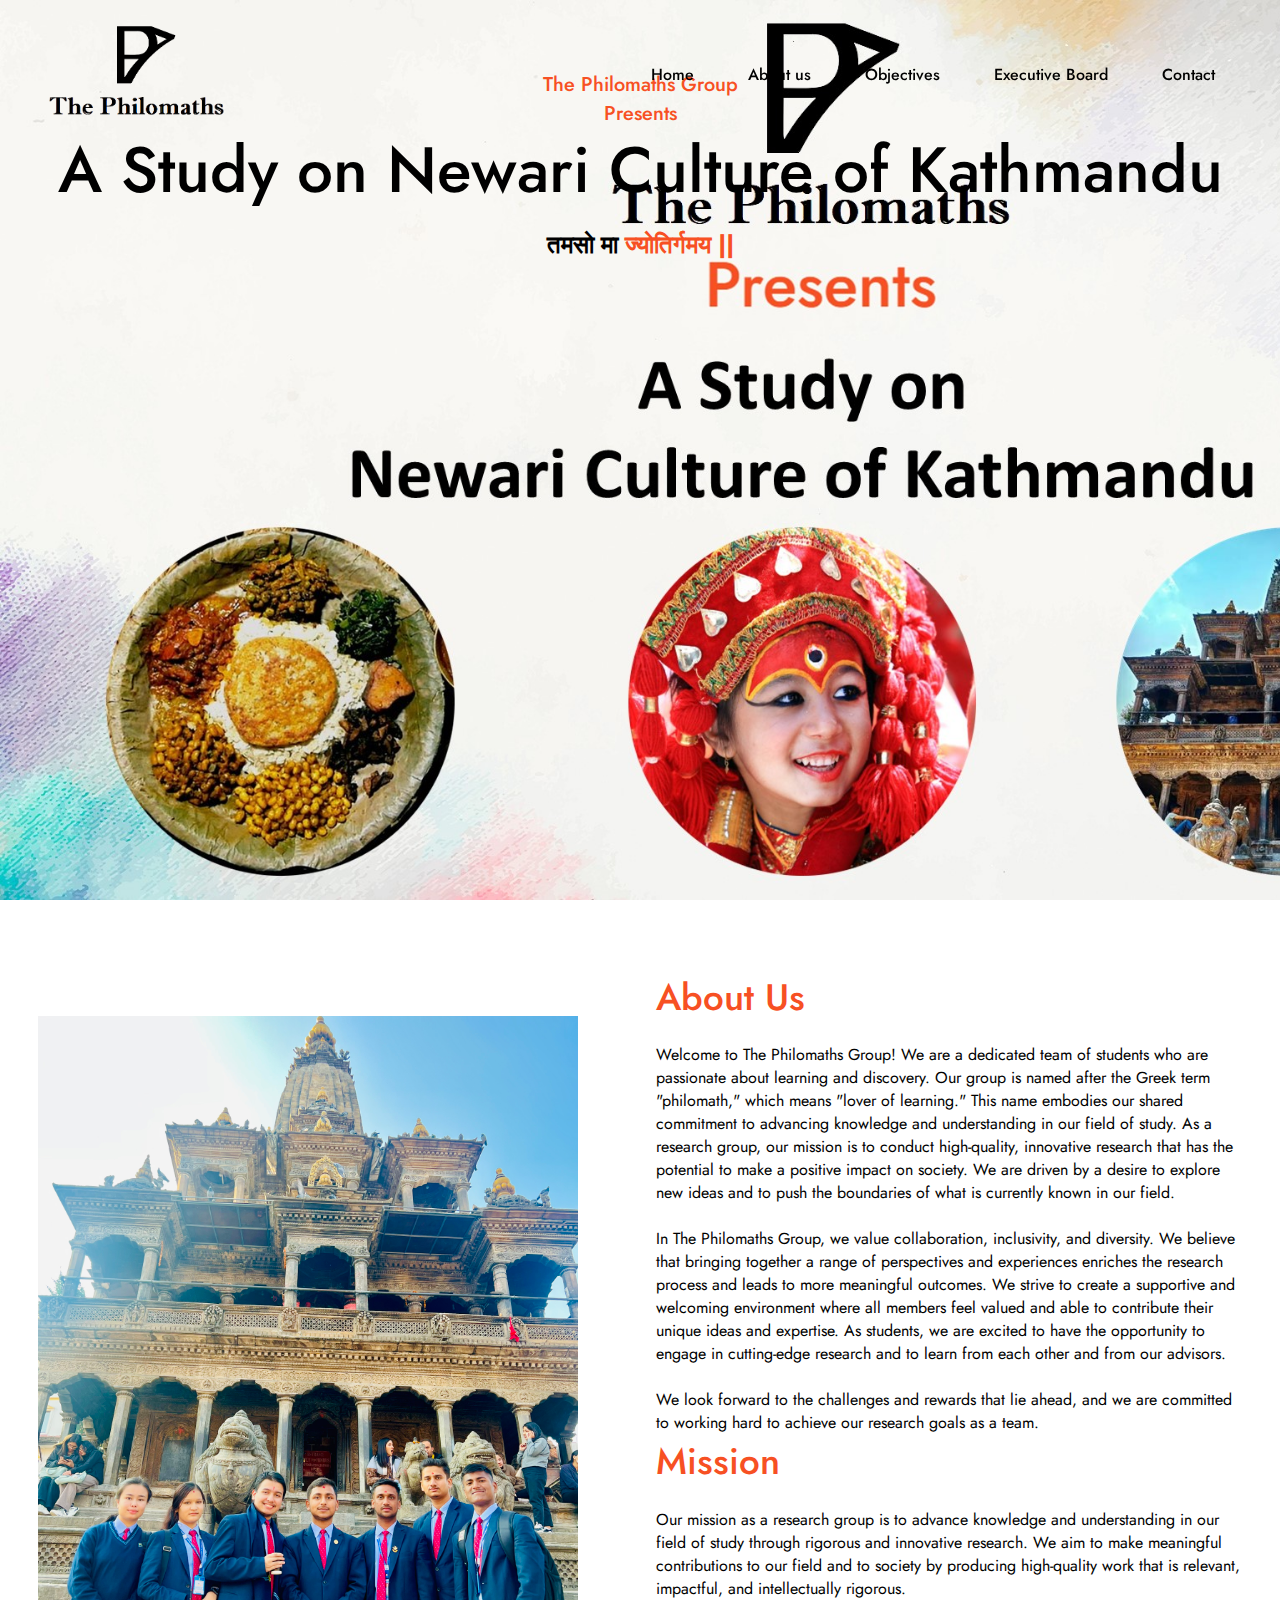
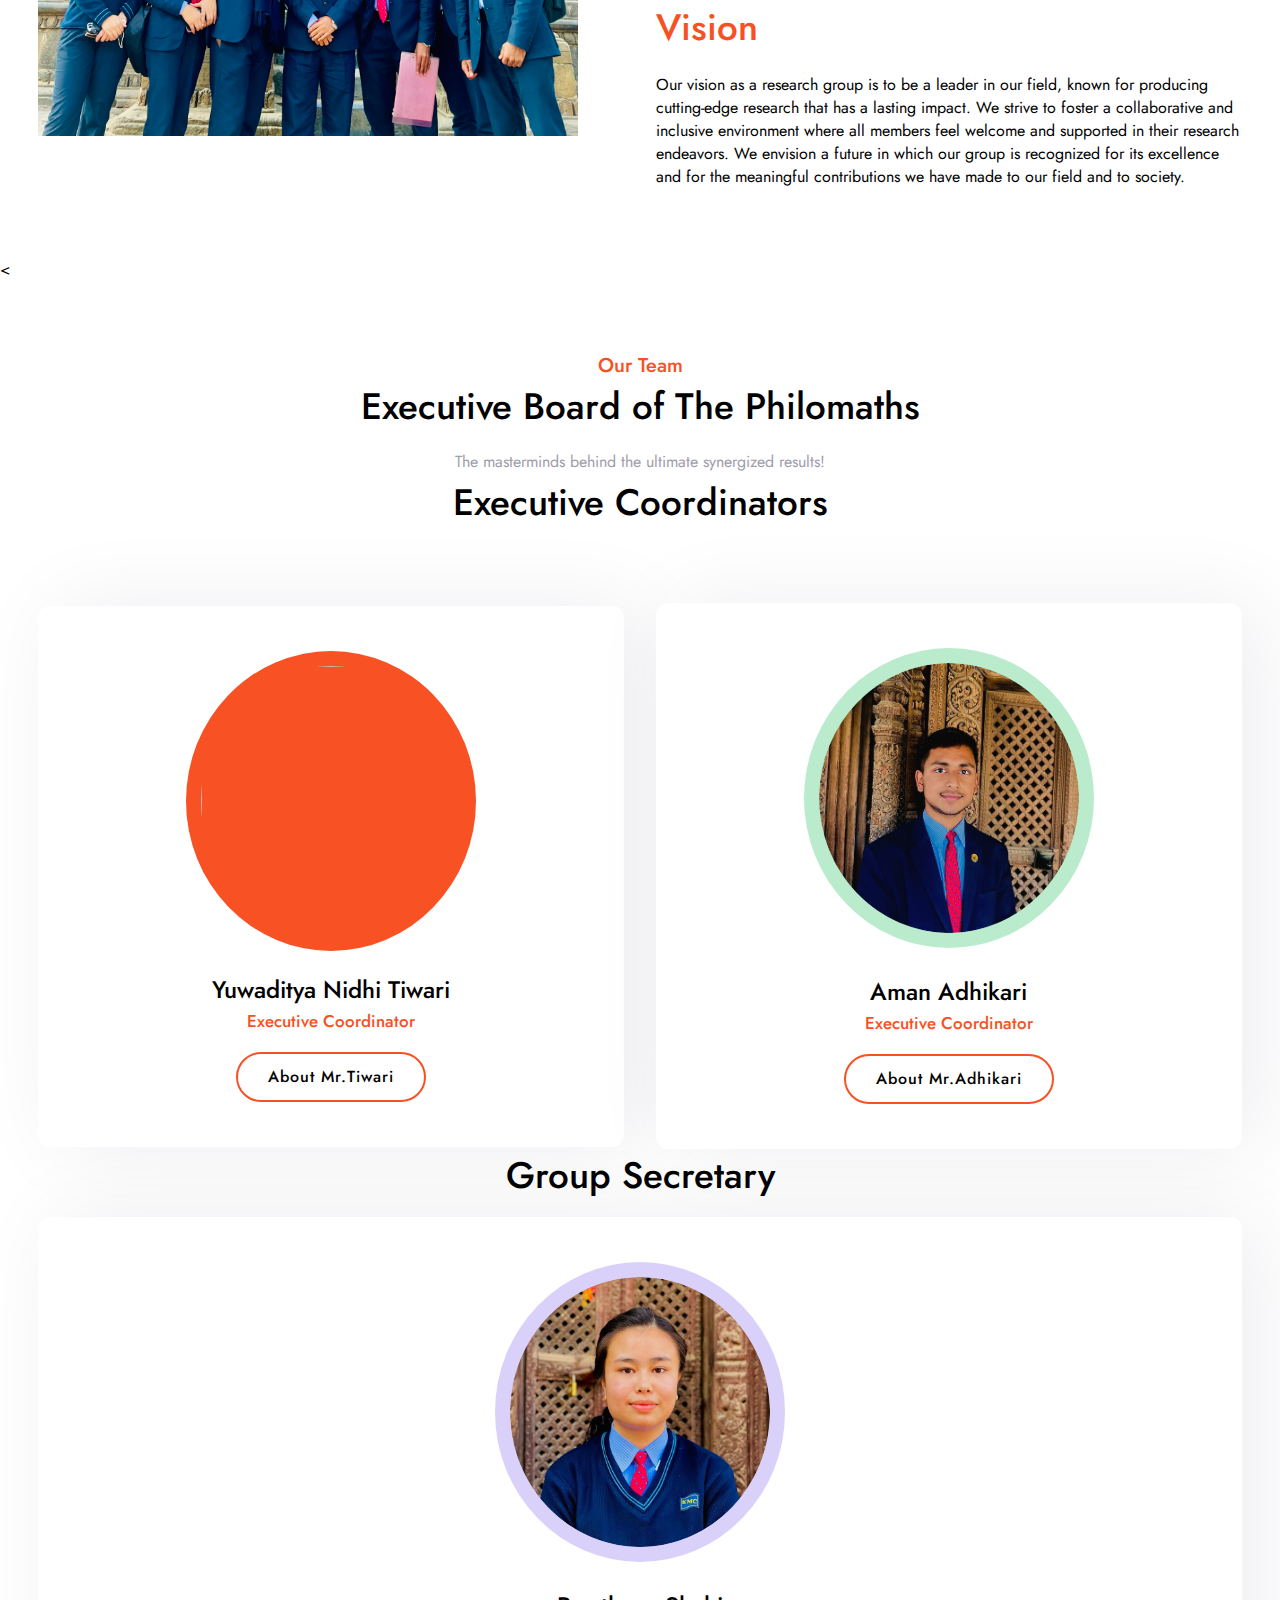
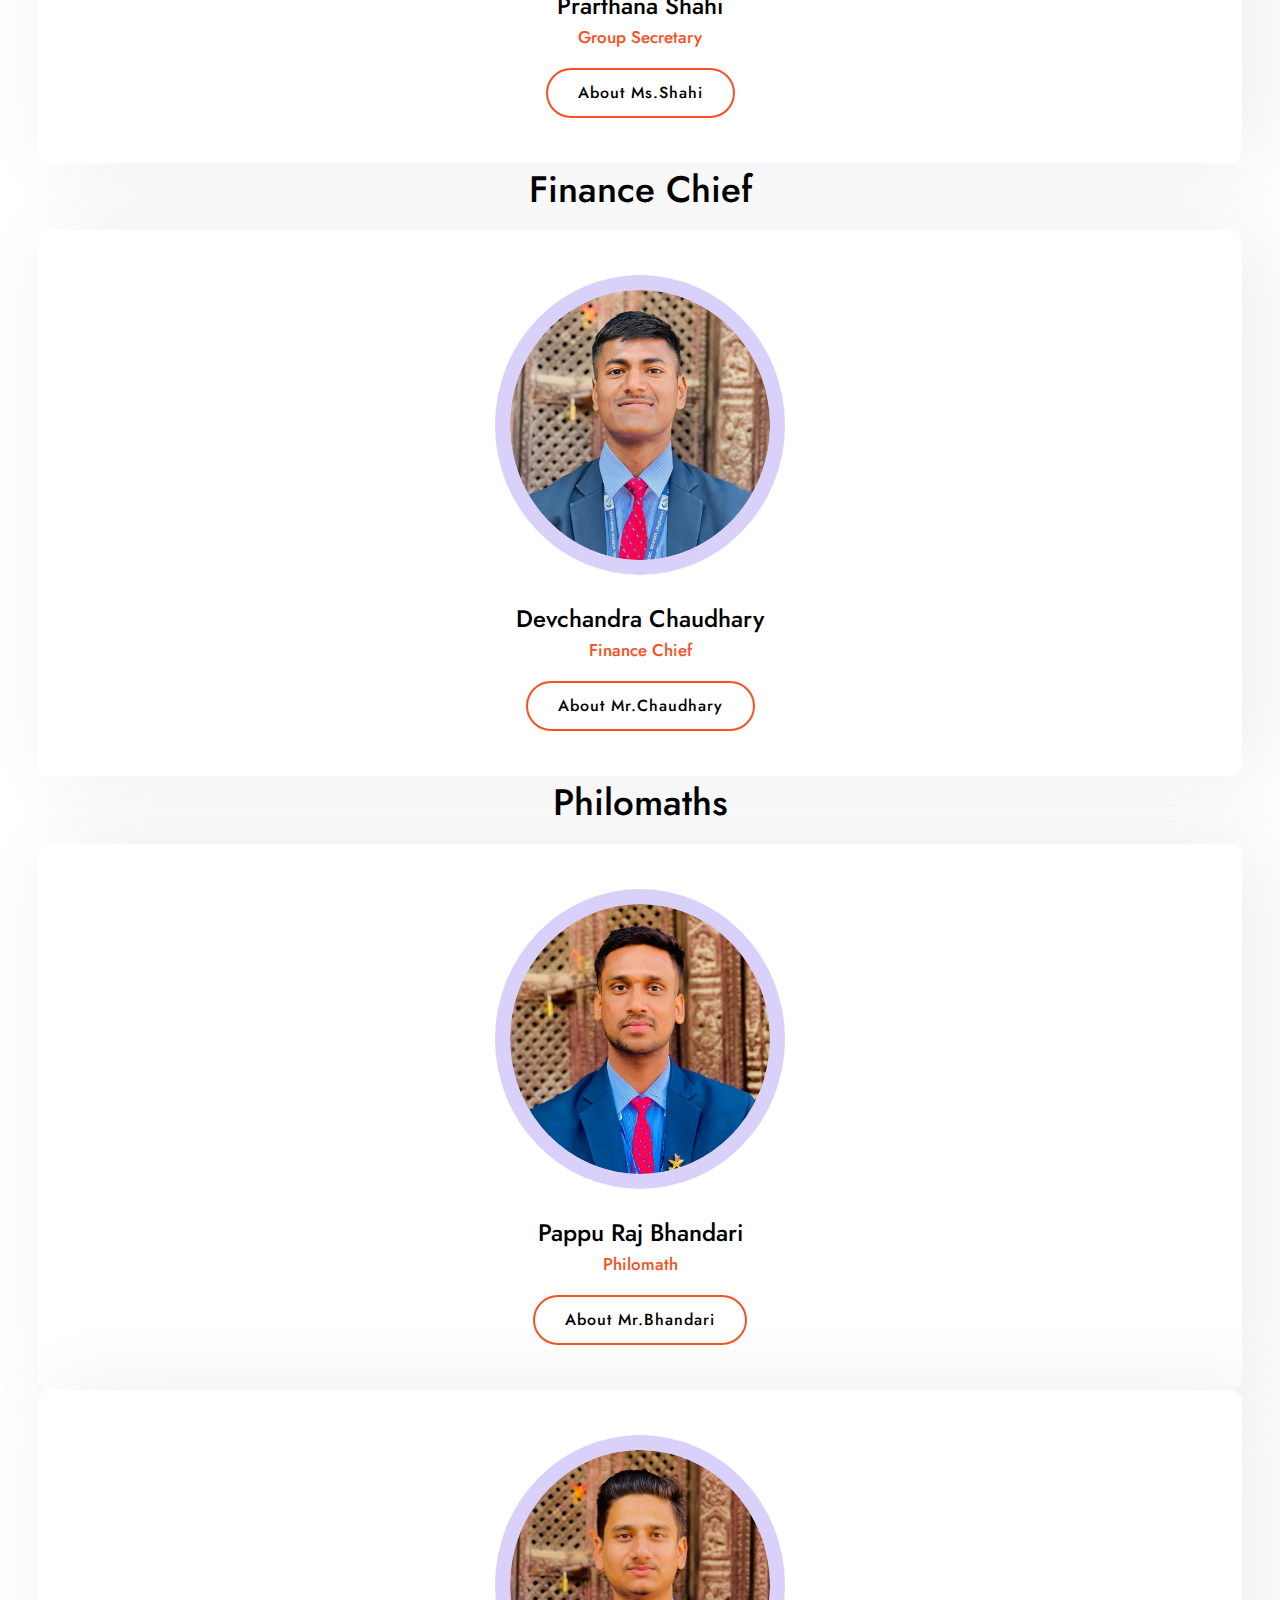
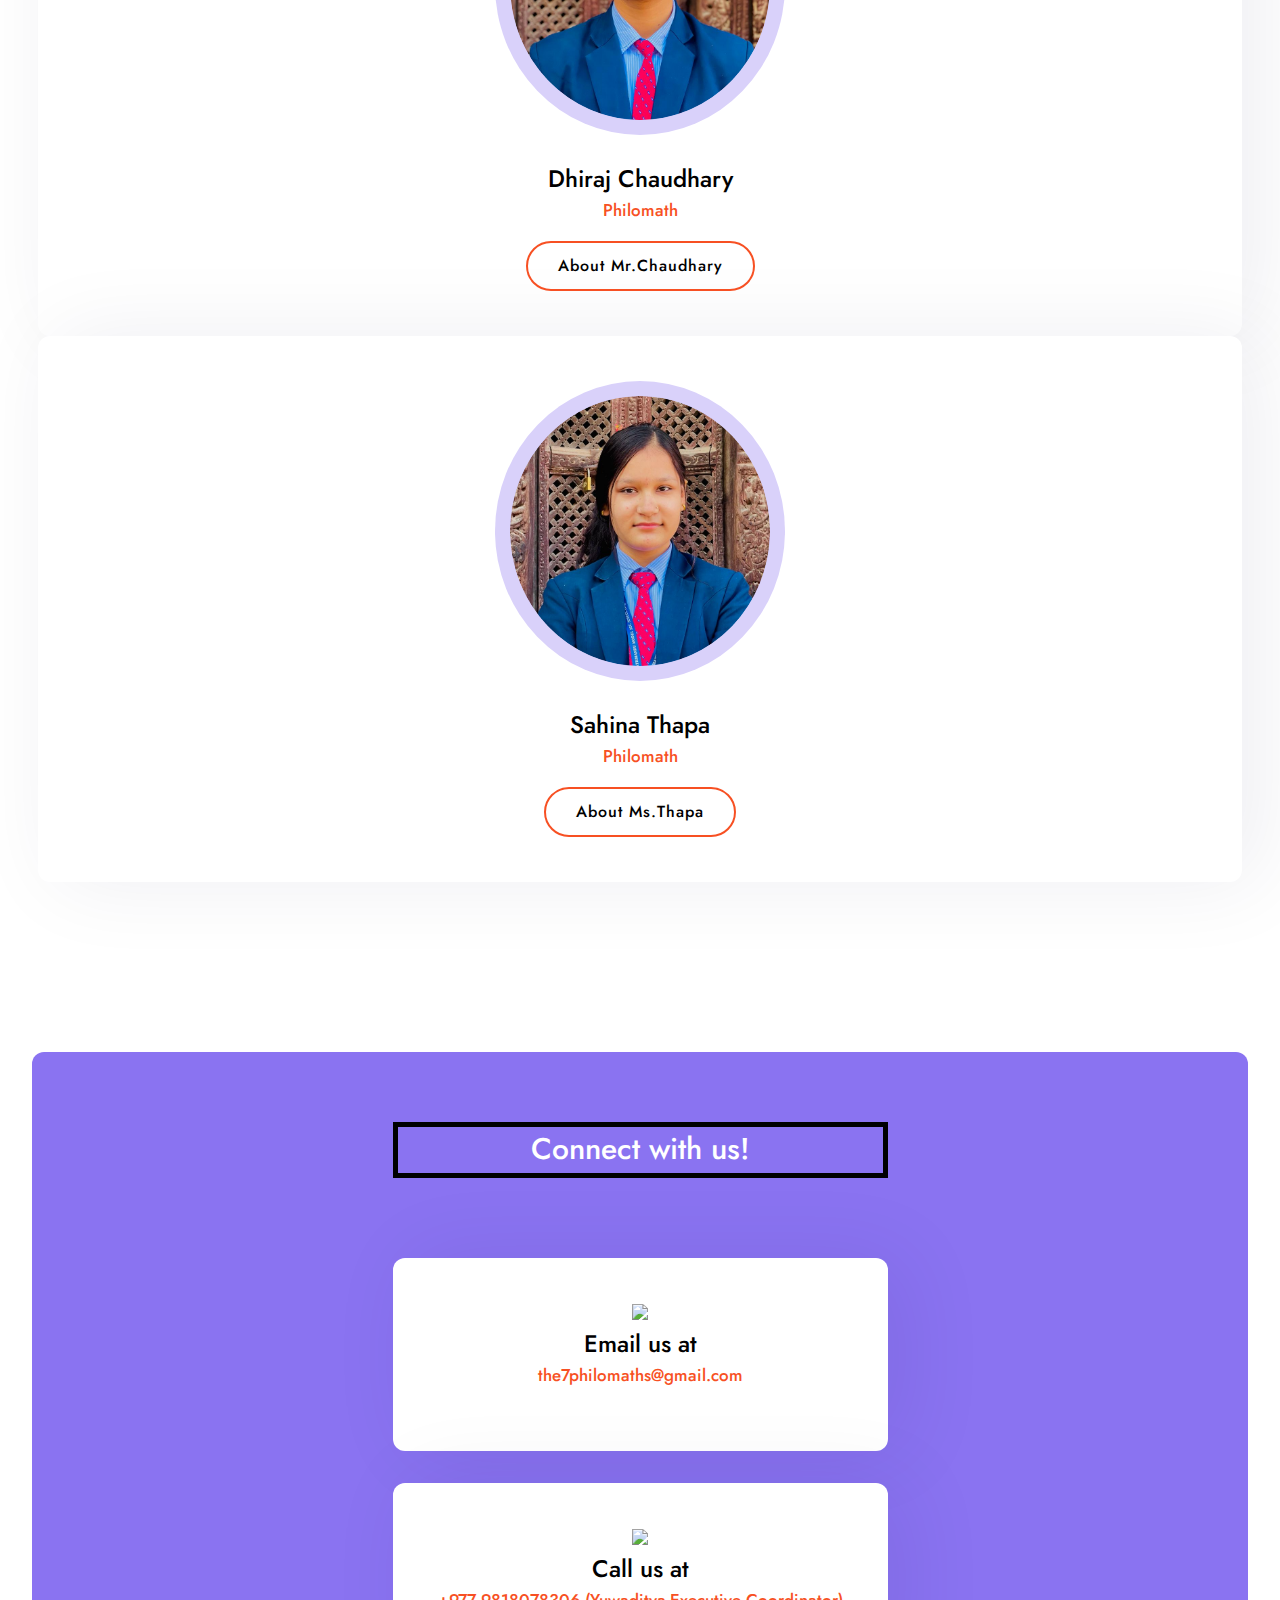
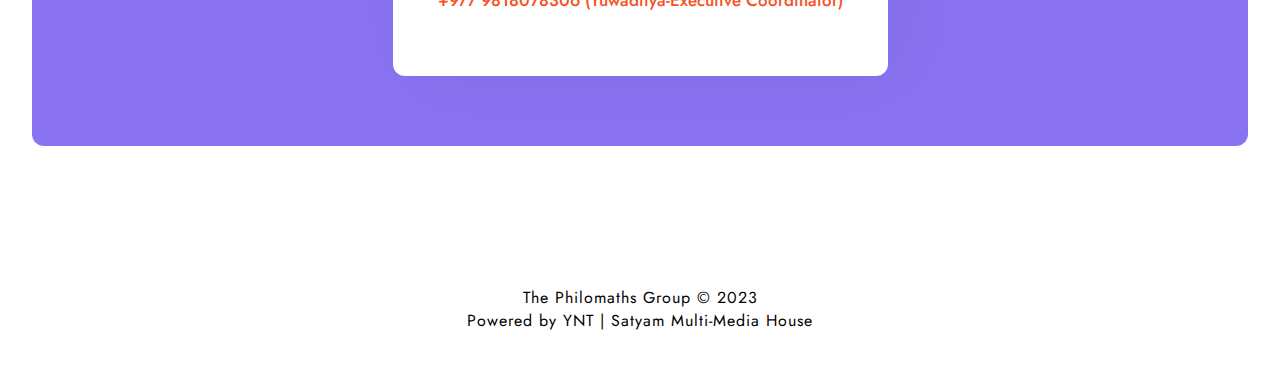
==== commit 82f284a4: "Update index.html" ====
--- a/index.html
+++ b/index.html
@@ -90,7 +90,7 @@
 			<div class="row">
 			
 				<div class="s s-one">
-<img src="img/yuwa.png">
+<img src="https://yntiwari.com.np/img/main.png">
 				</div>
 				<h3>Yuwaditya Nidhi Tiwari</h3>
 				<h5> <span>Executive Coordinator</span></h5>
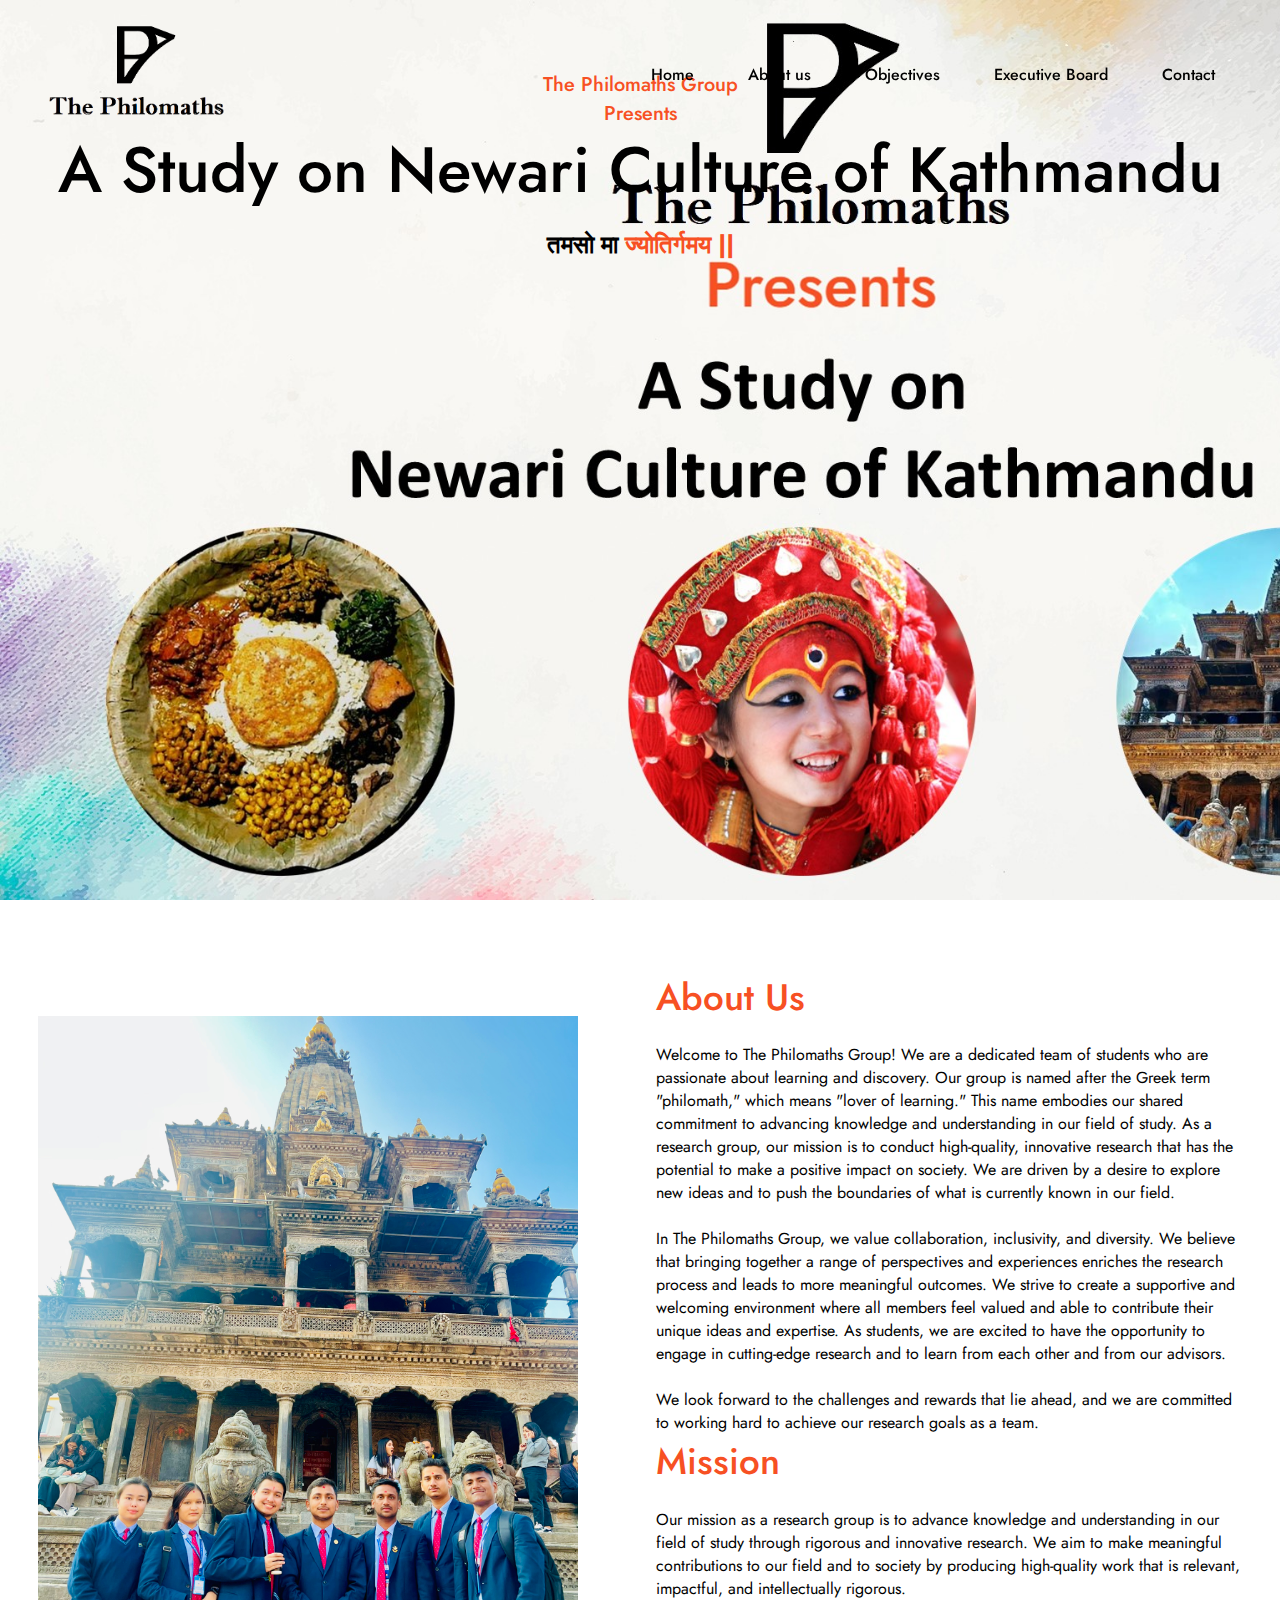
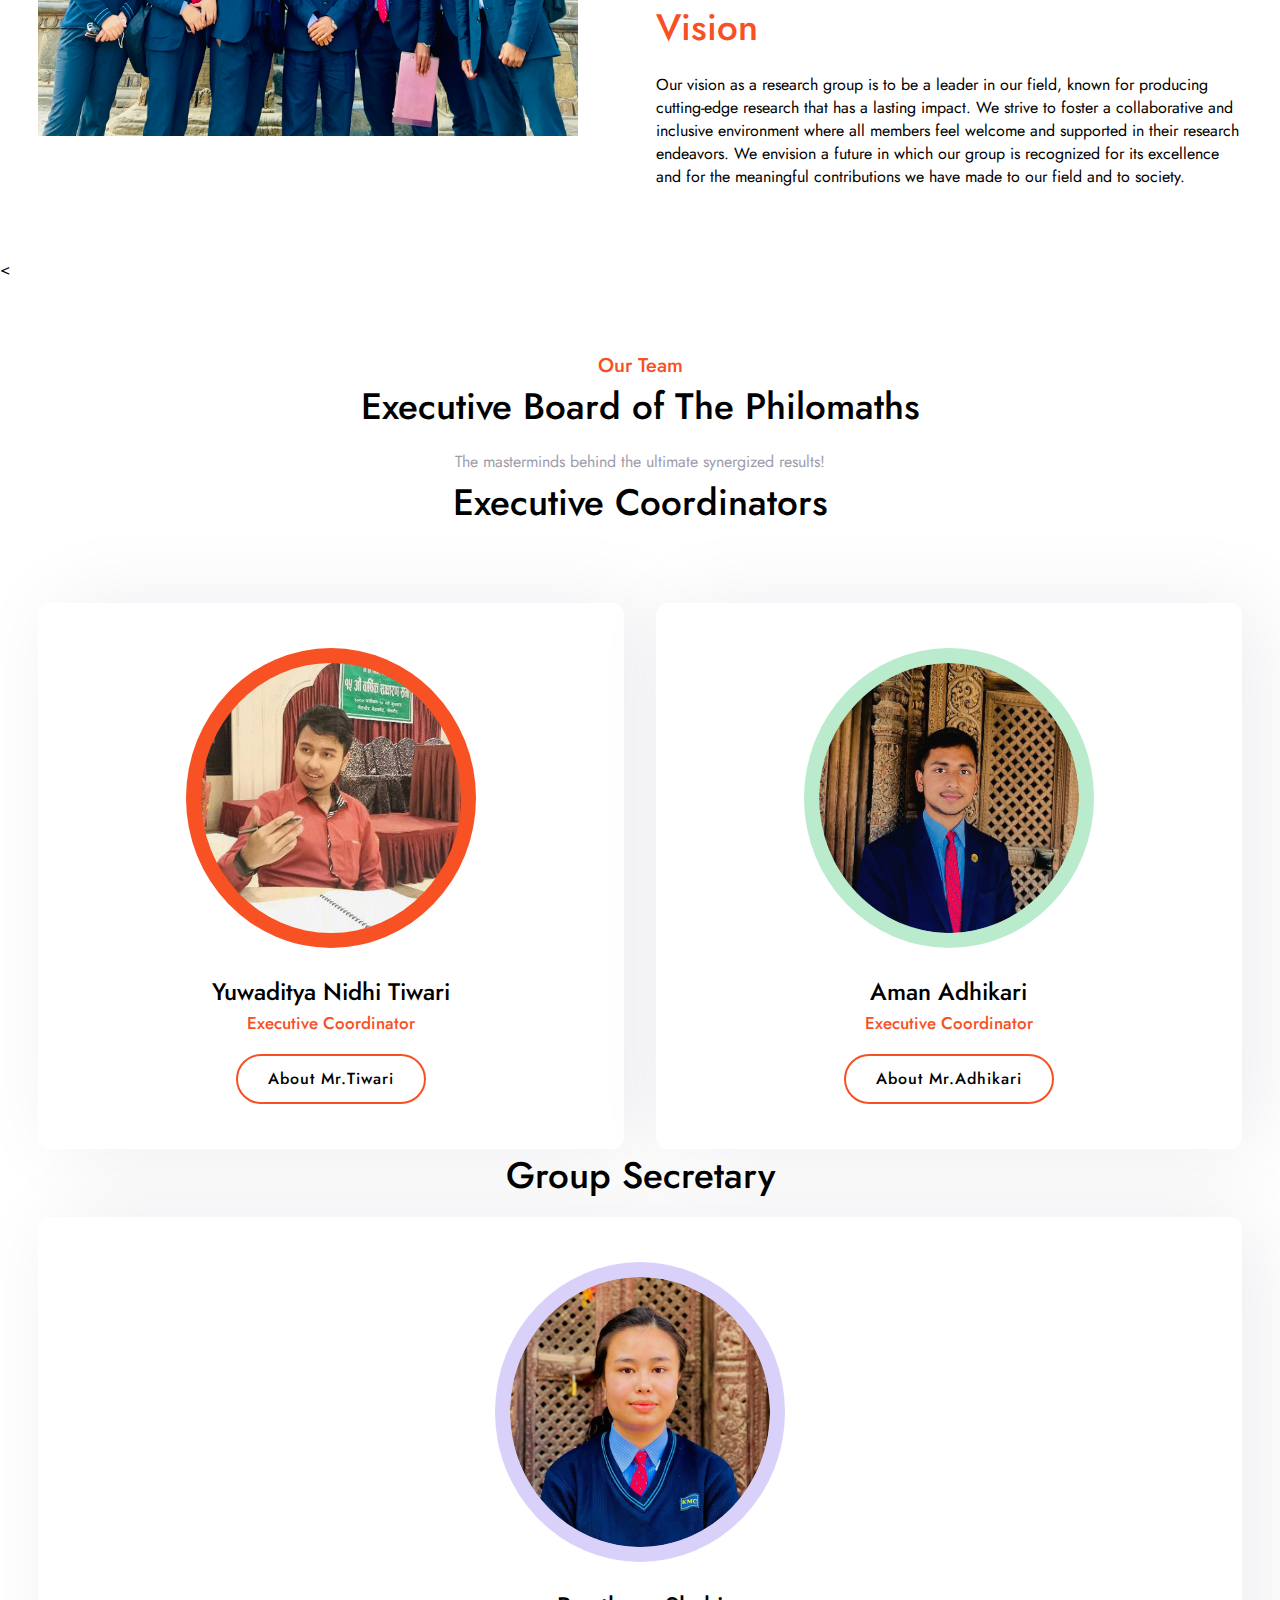
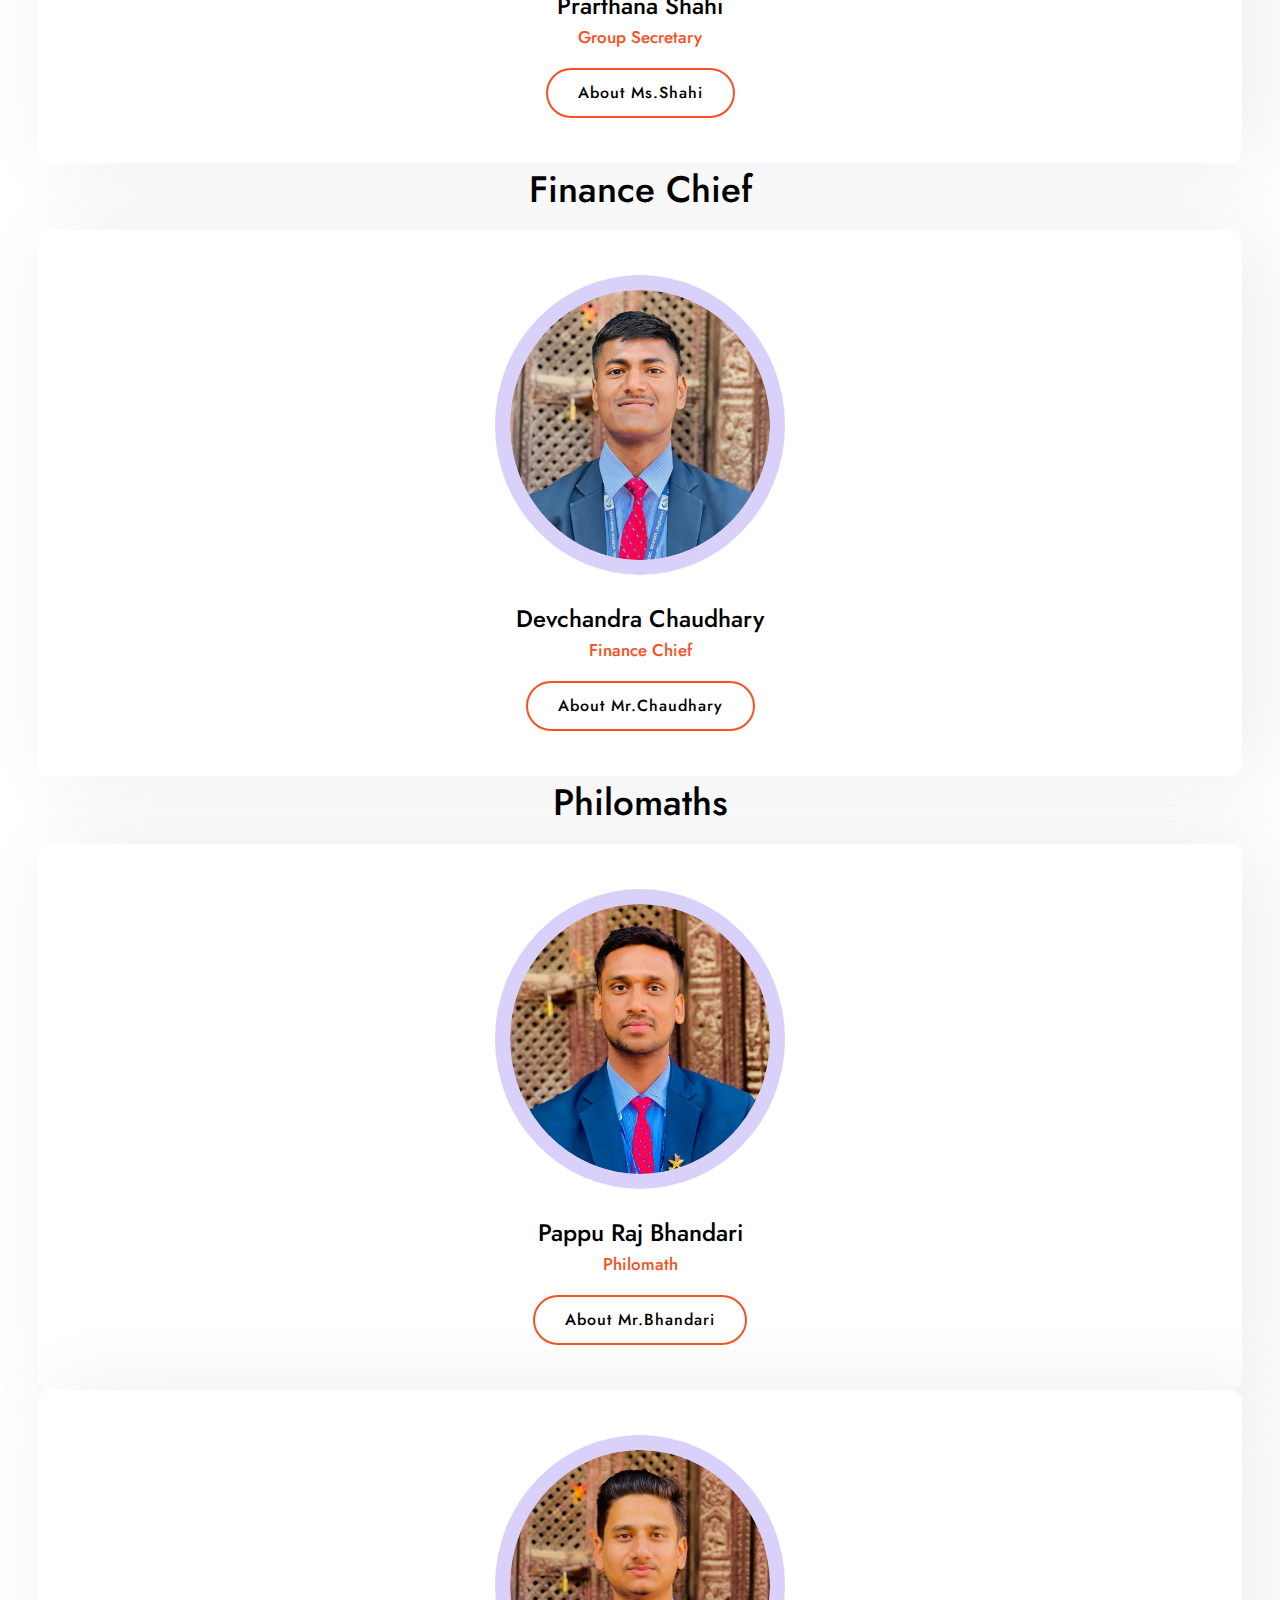
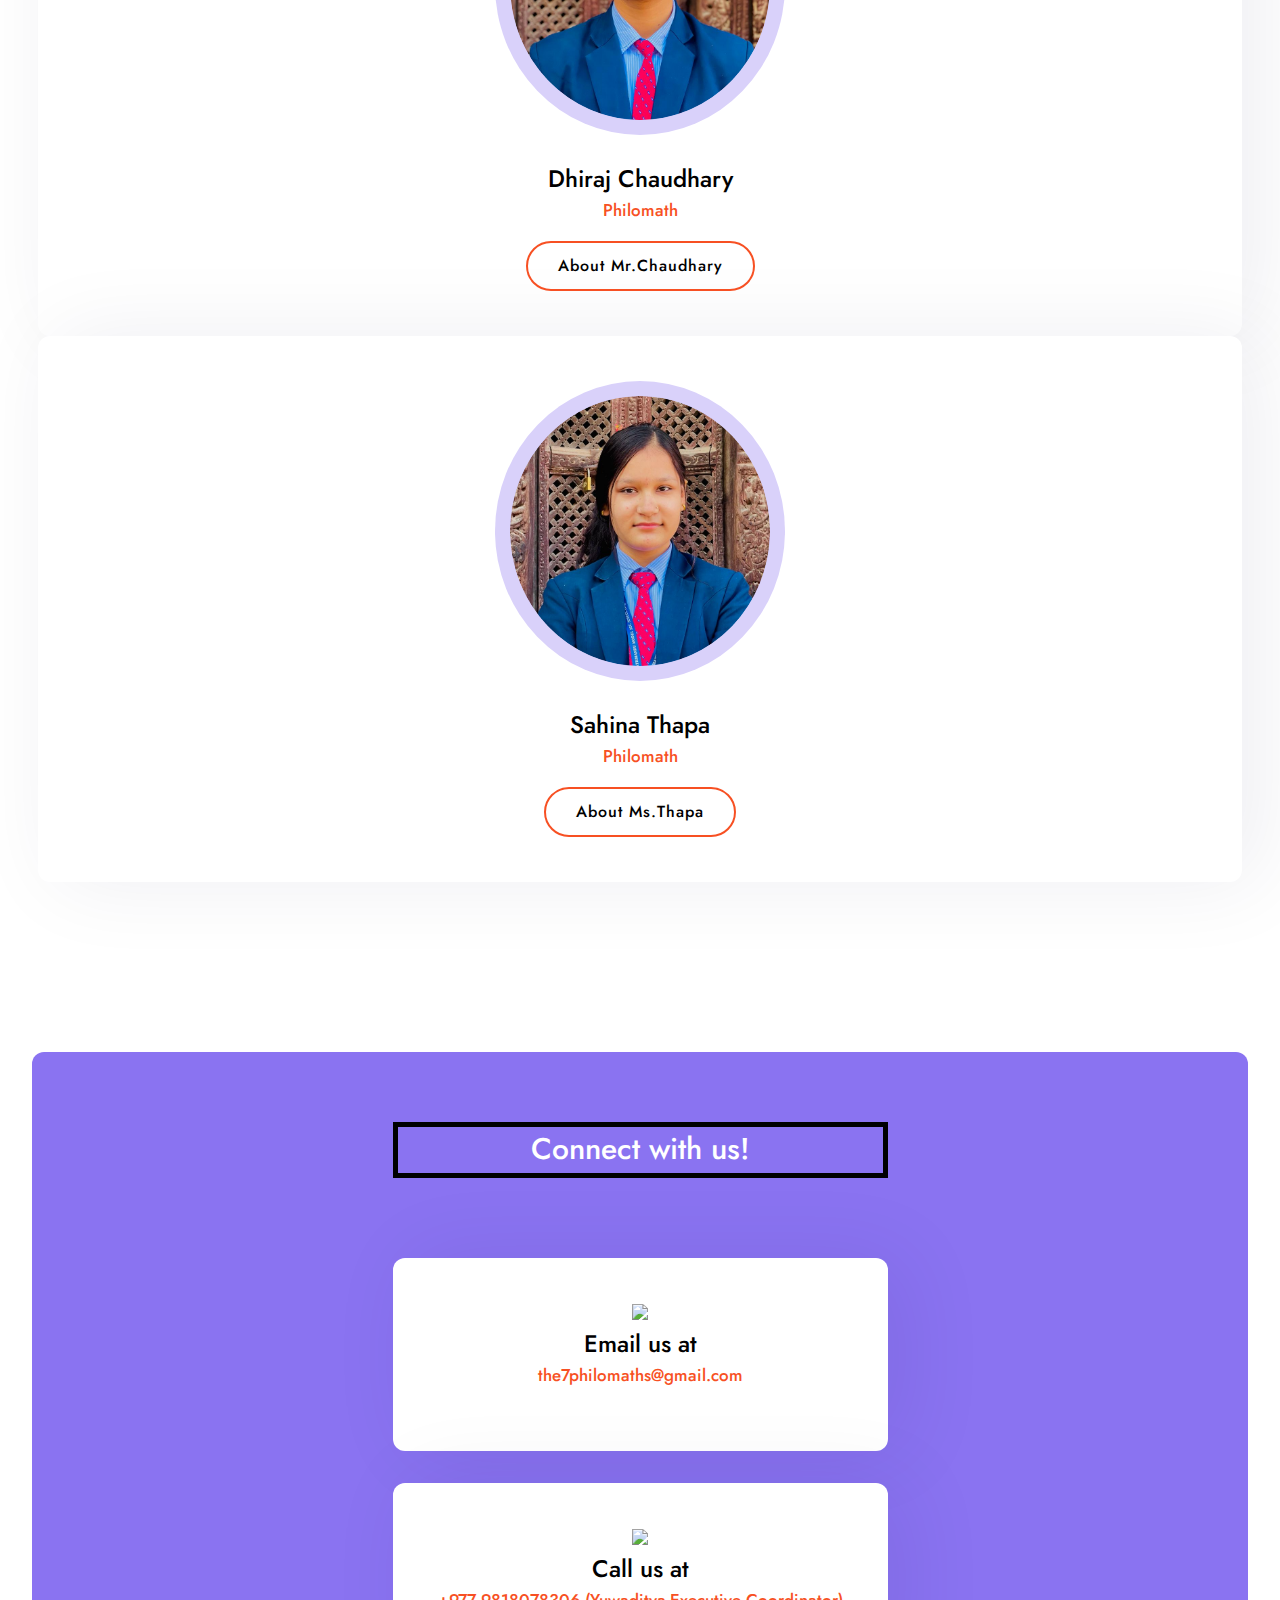
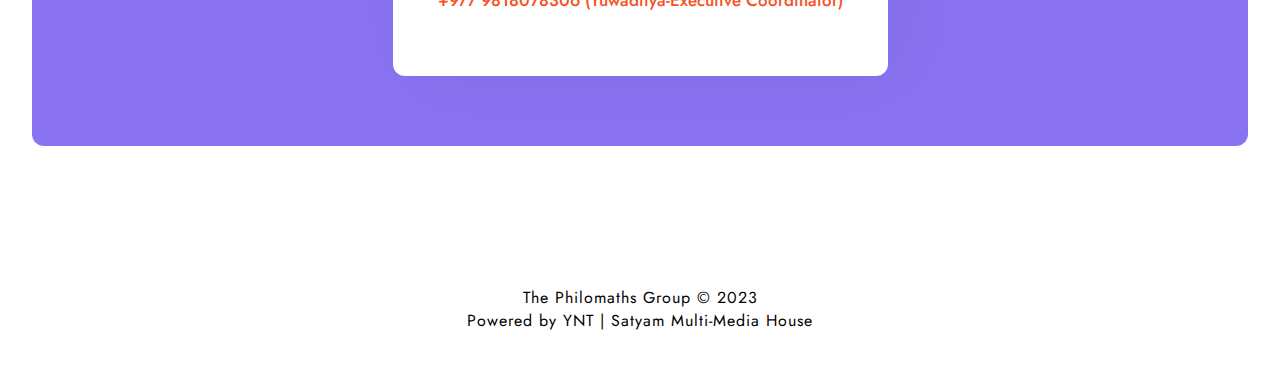
==== commit 43b54c41: "Update index.html" ====
--- a/index.html
+++ b/index.html
@@ -90,7 +90,7 @@
 			<div class="row">
 			
 				<div class="s s-one">
-<img src="https://yntiwari.com.np/img/main.png">
+<img src="[data-uri]">
 				</div>
 				<h3>Yuwaditya Nidhi Tiwari</h3>
 				<h5> <span>Executive Coordinator</span></h5>
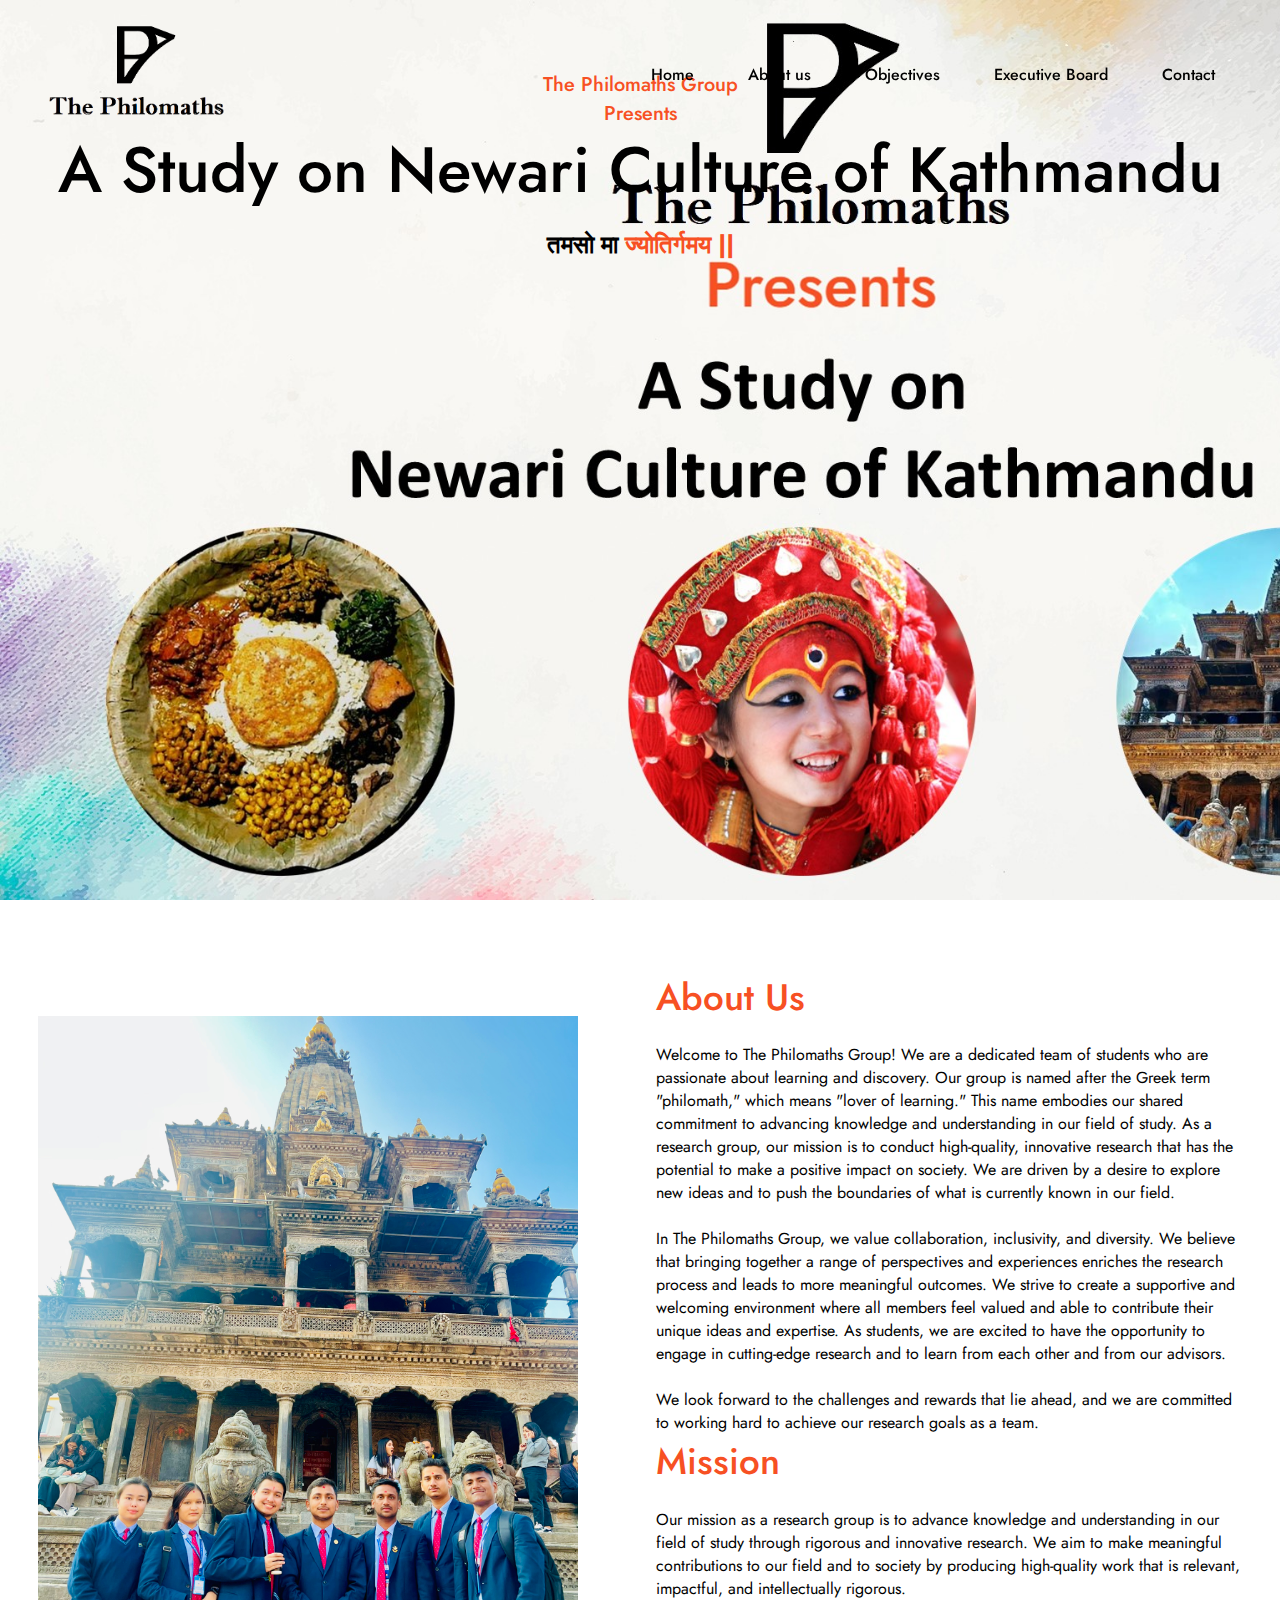
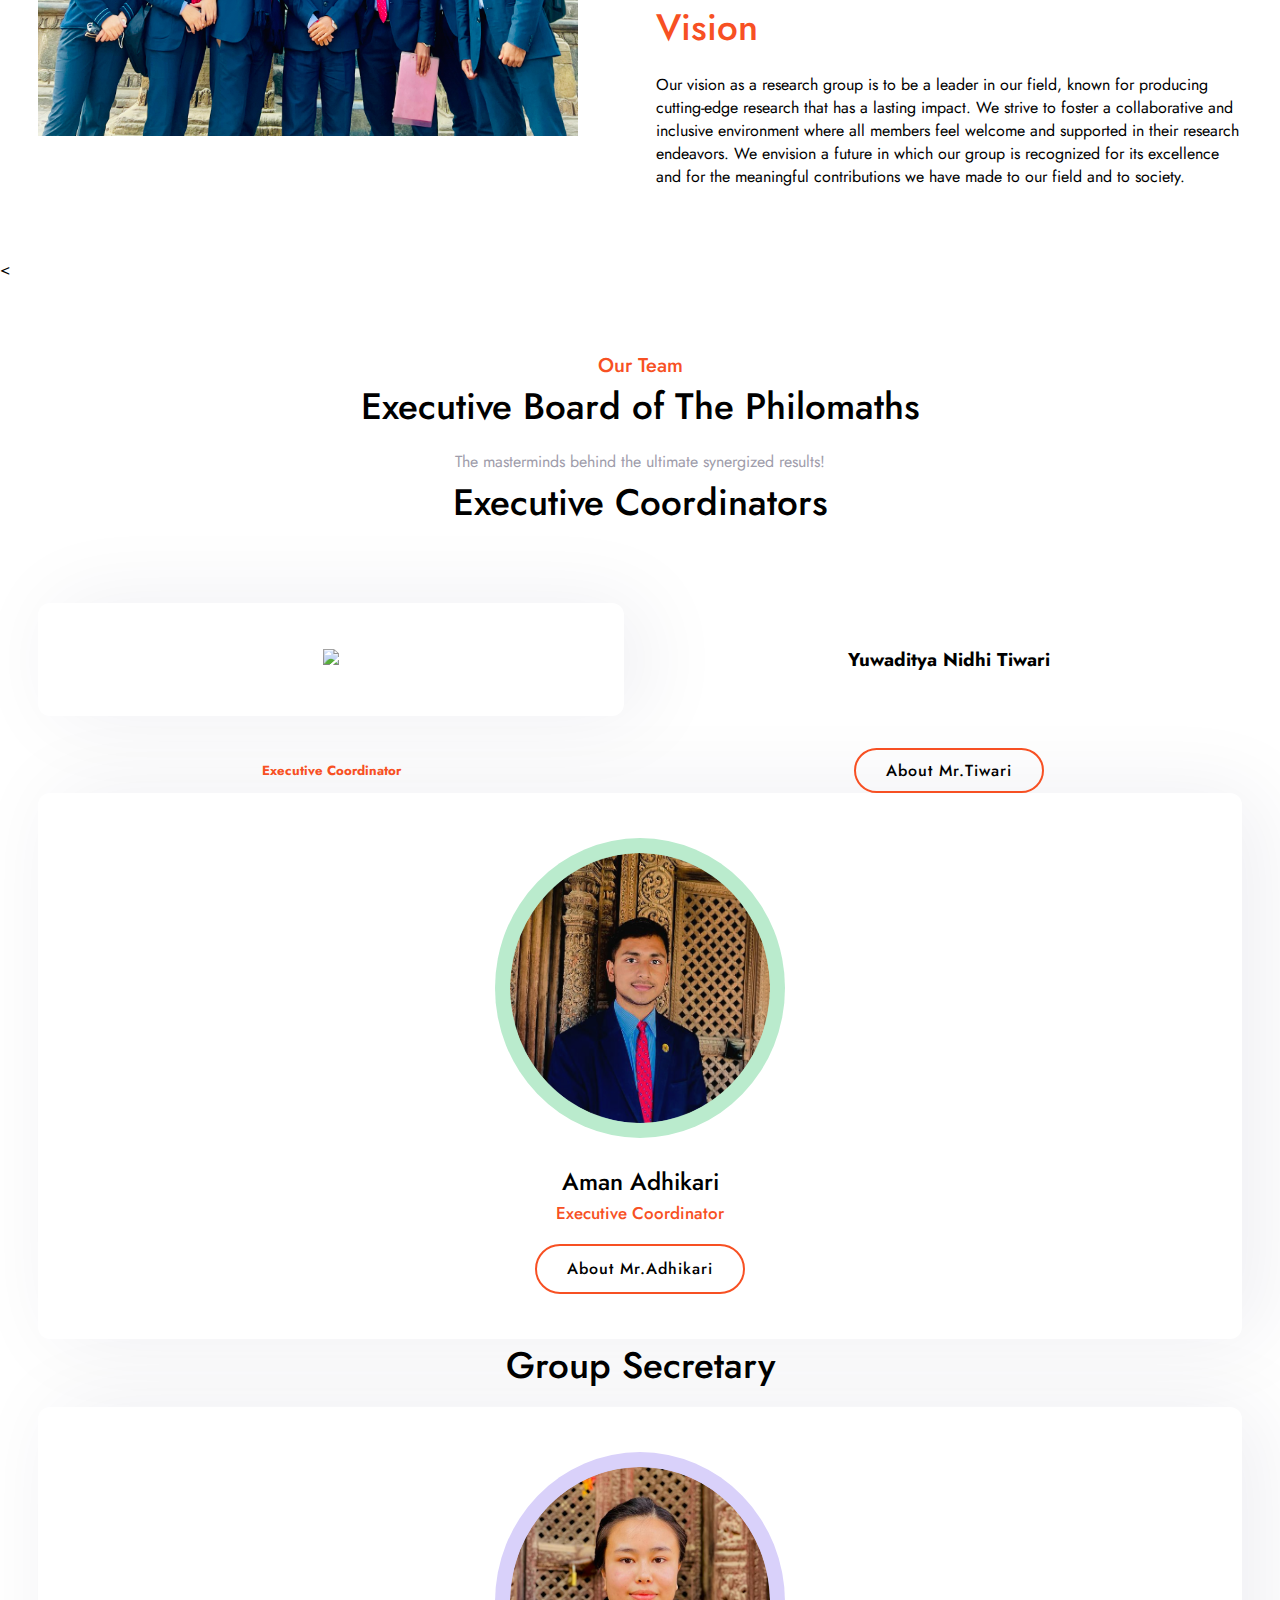
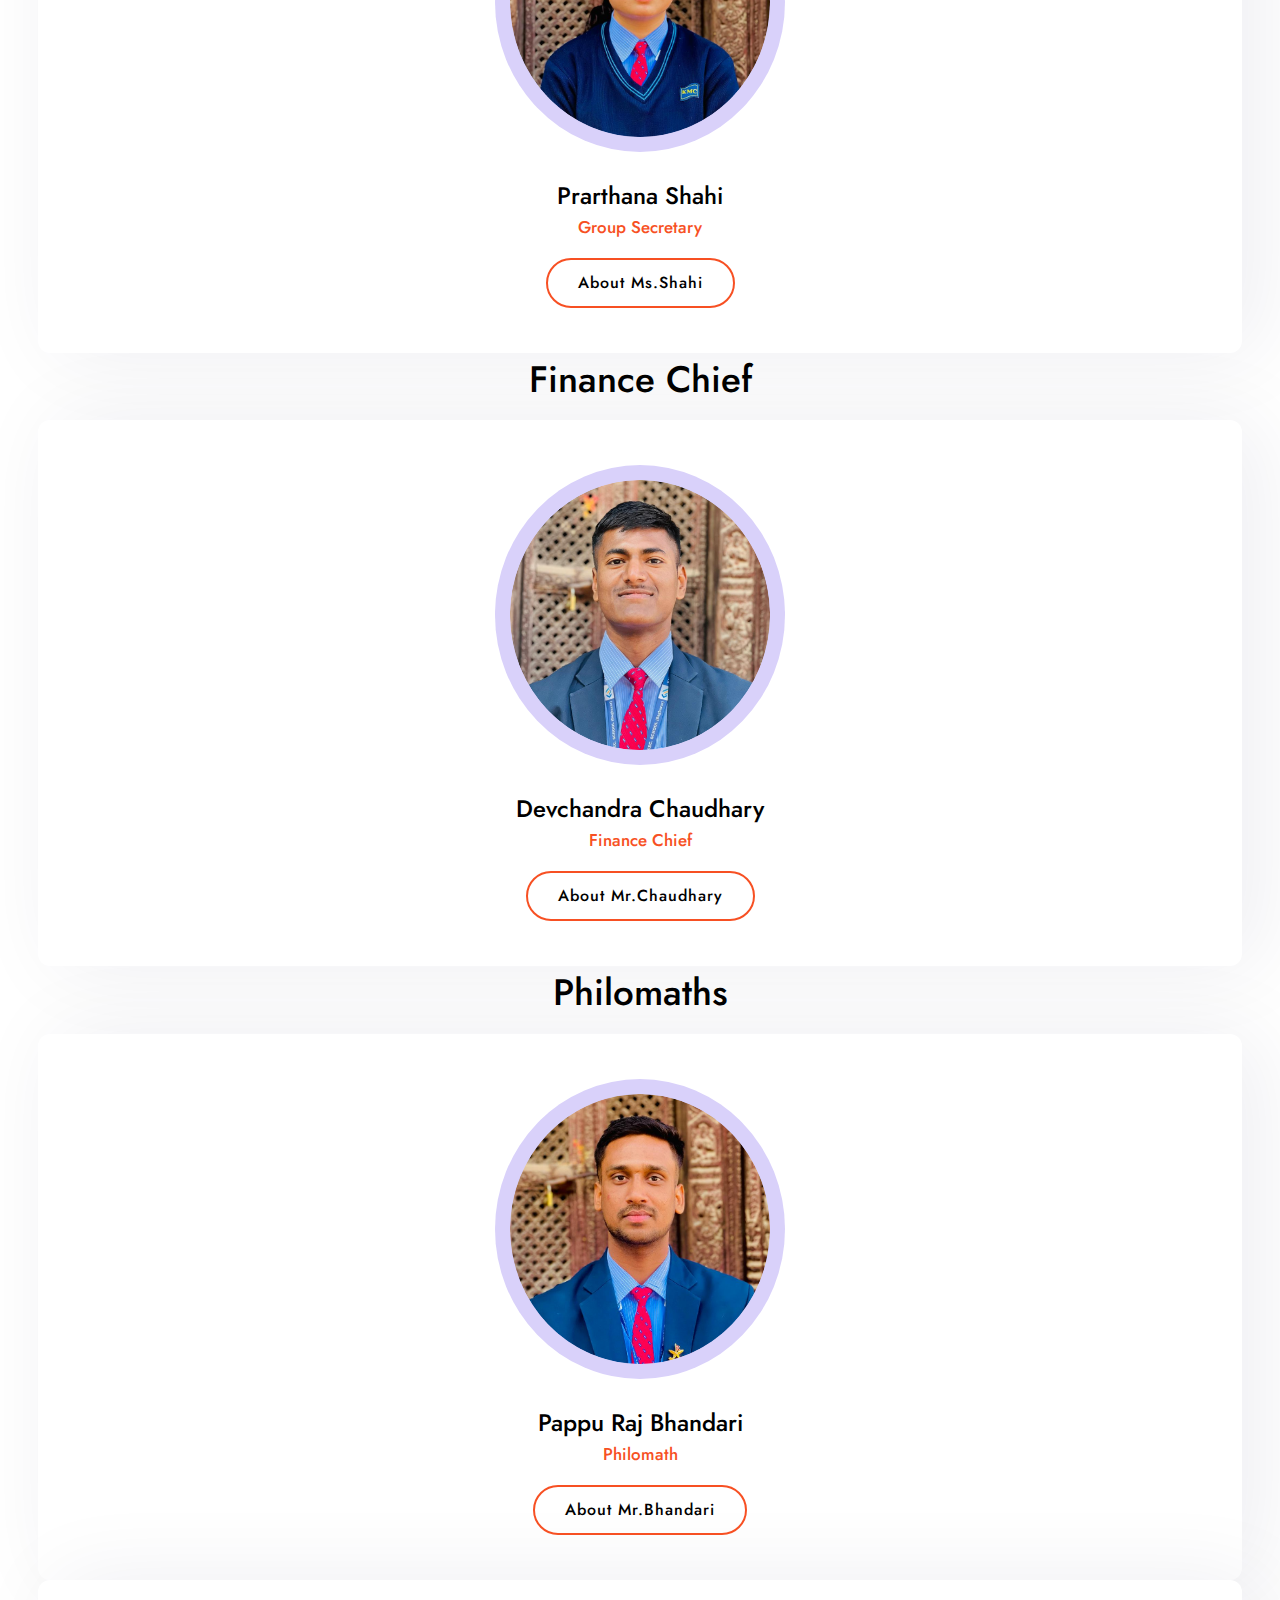
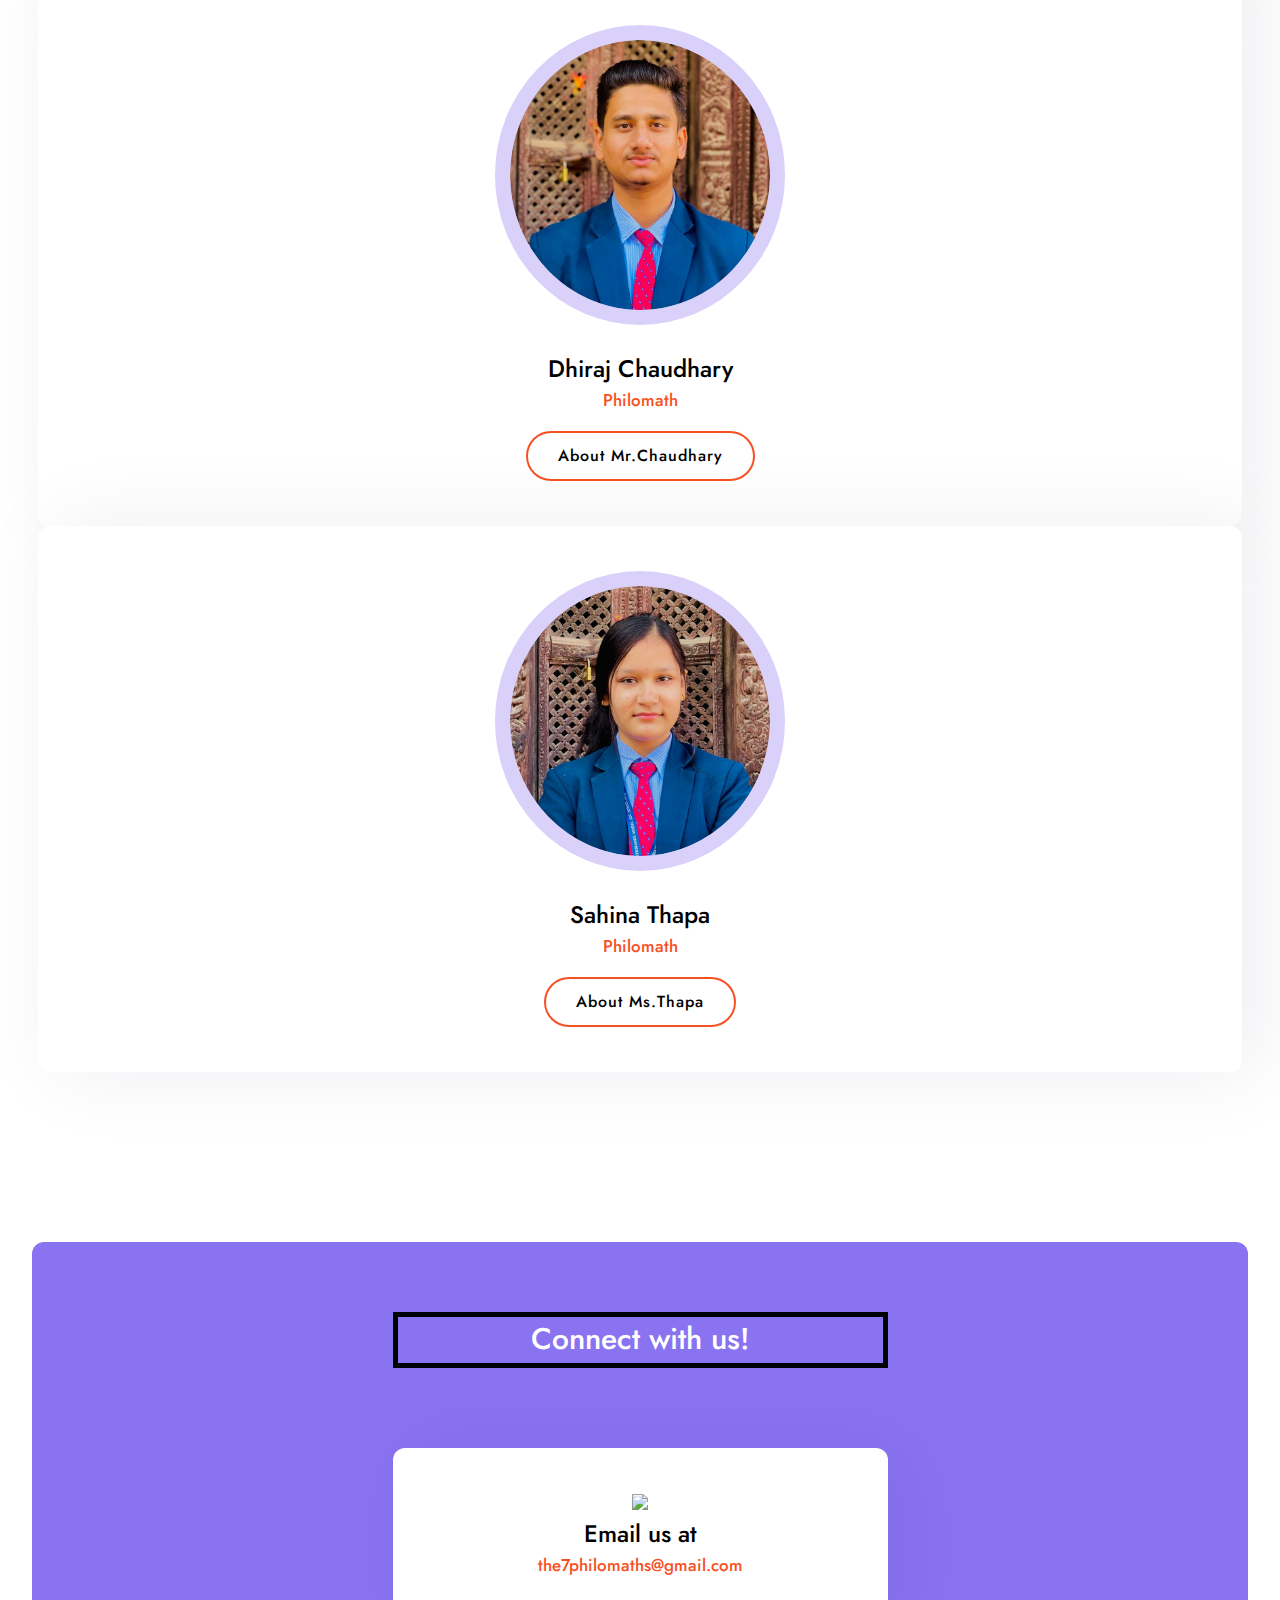
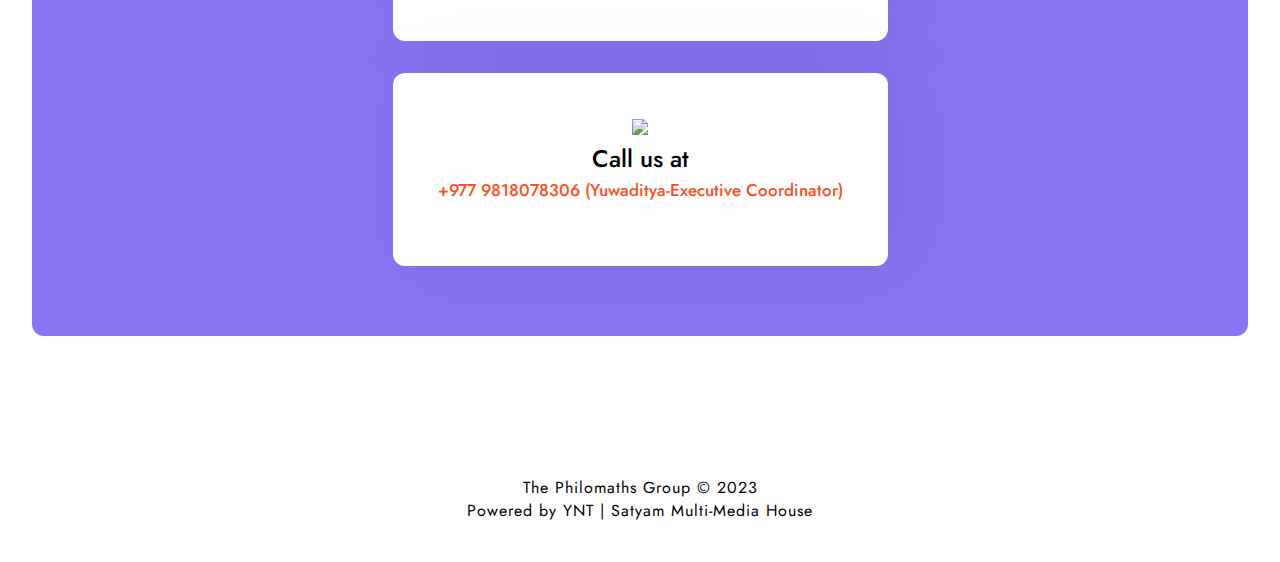
==== commit 7a0d4d56: "Update index.html" ====
--- a/index.html
+++ b/index.html
@@ -88,9 +88,7 @@
 <center>
 		<div class="service-content">
 			<div class="row">
-			
-				<div class="s s-one">
-<img src="[data-uri]">
+			<img src="https://yntiwari.com.np/img/main.png">
 				</div>
 				<h3>Yuwaditya Nidhi Tiwari</h3>
 				<h5> <span>Executive Coordinator</span></h5>
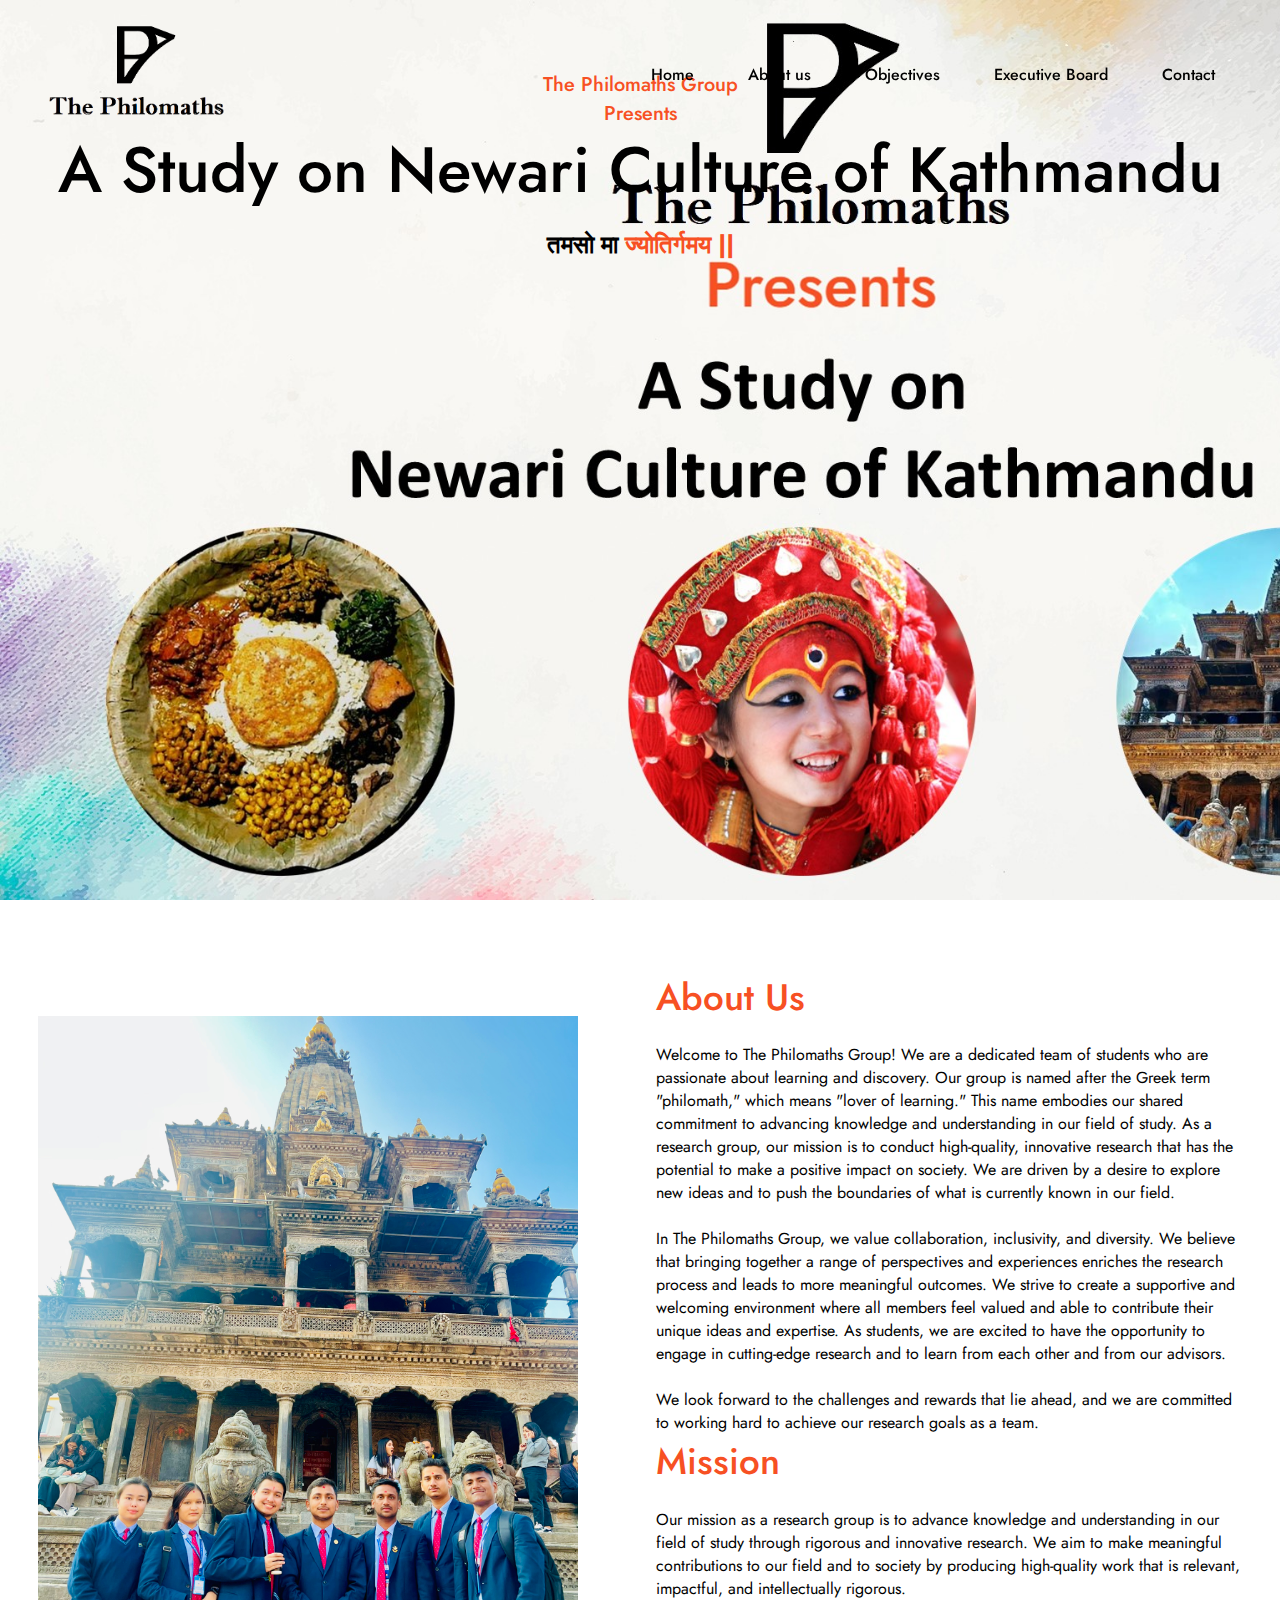
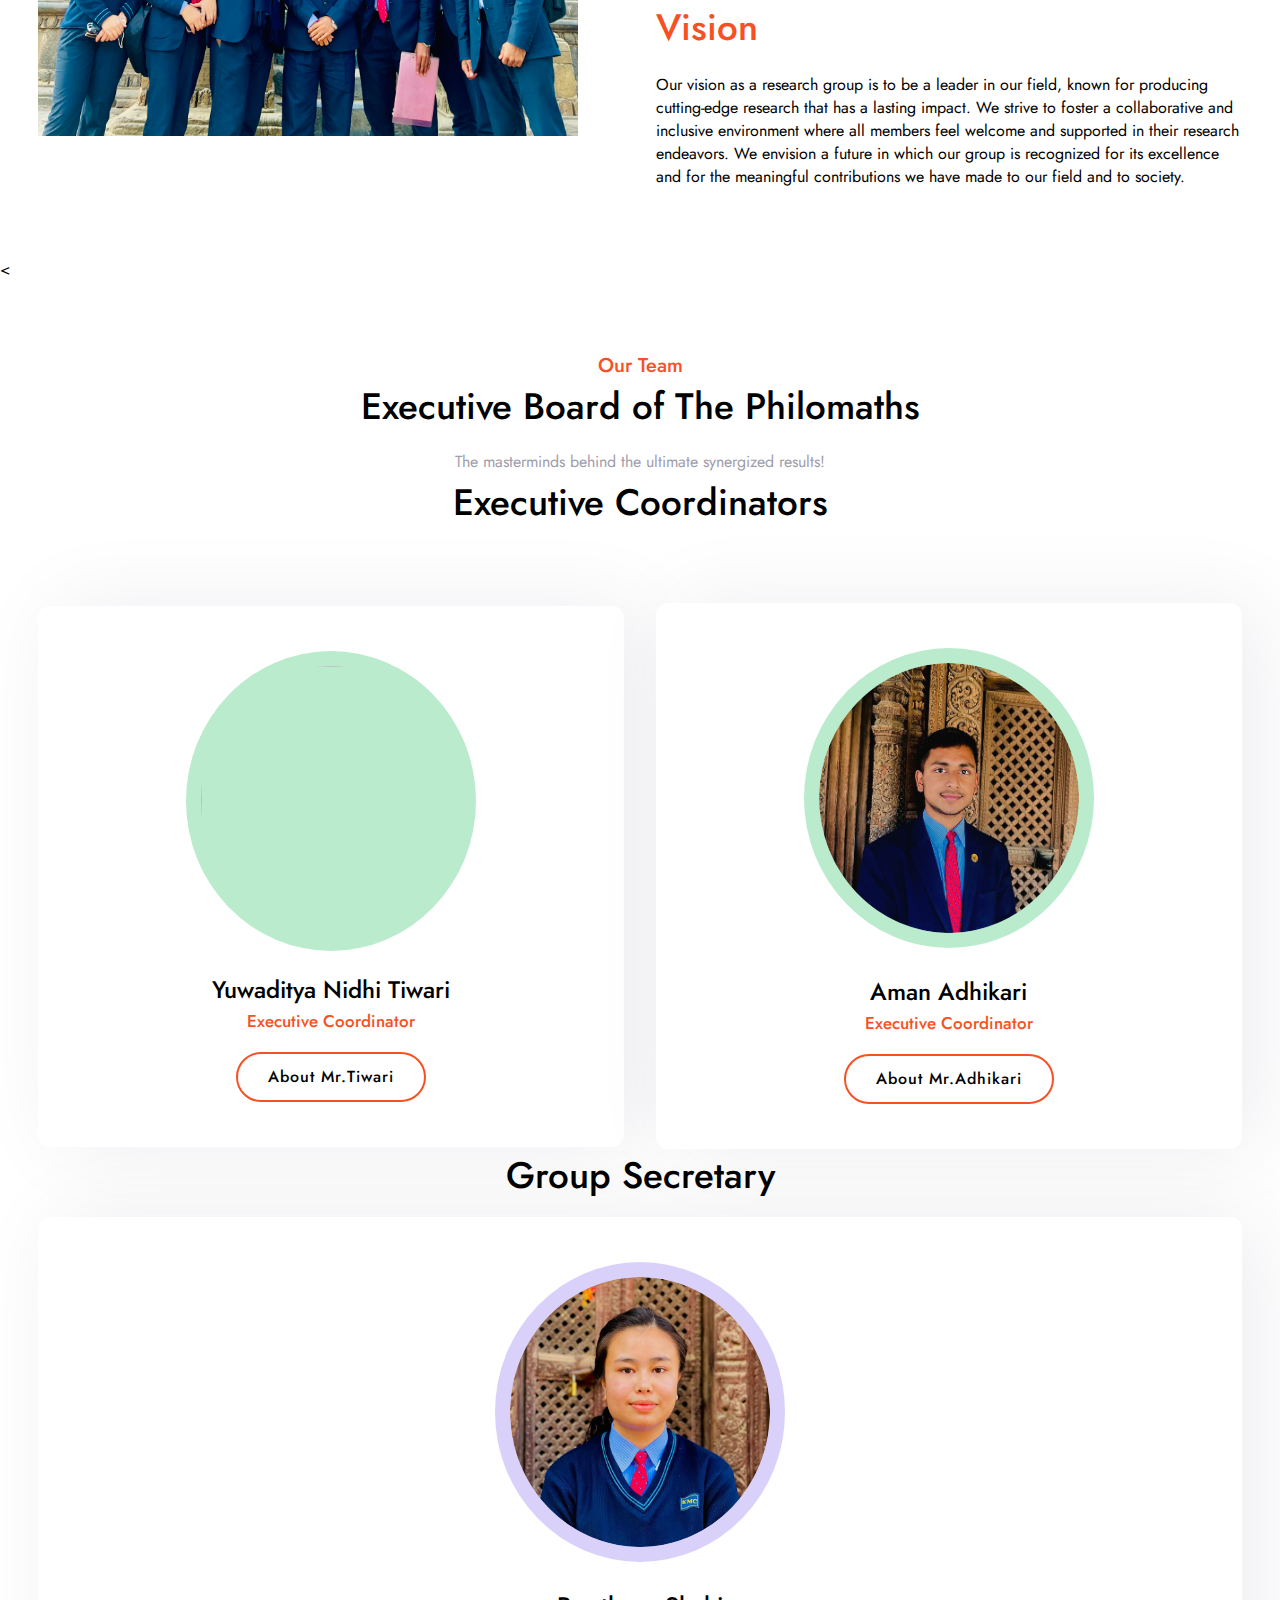
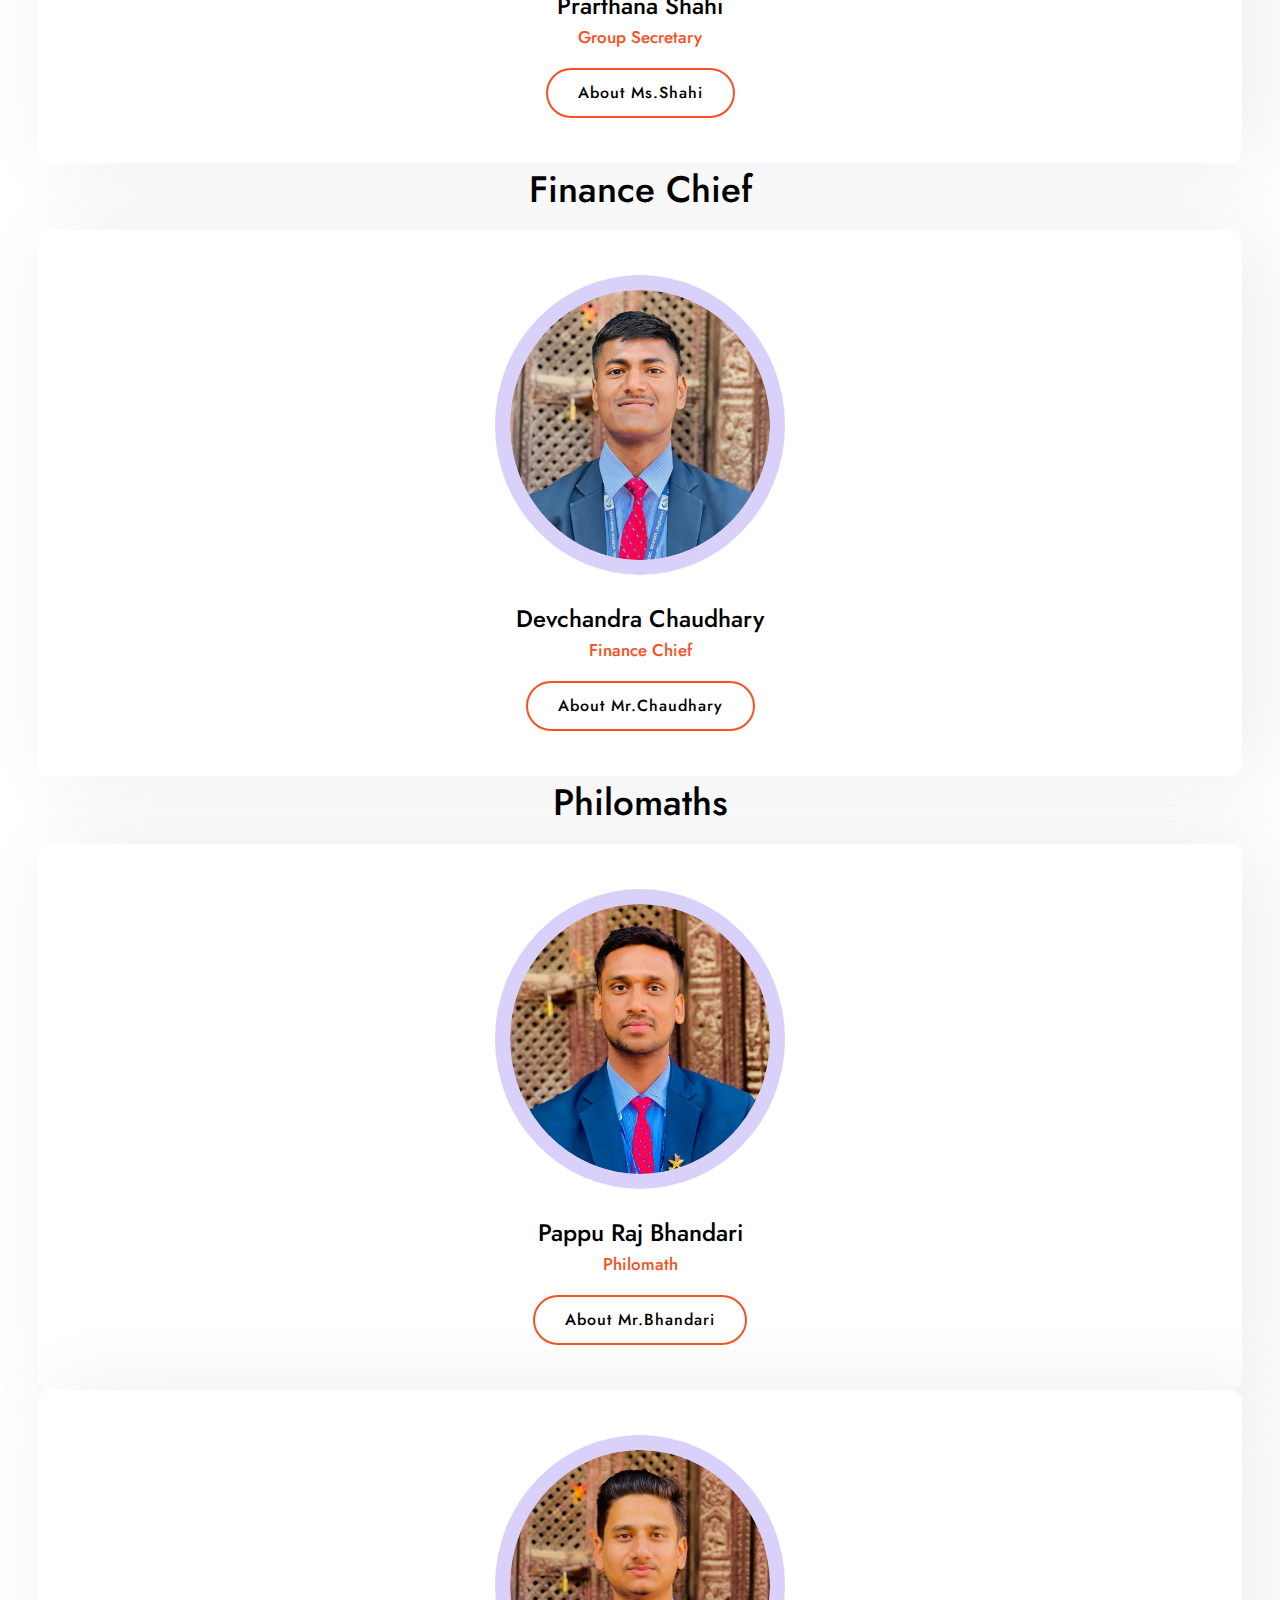
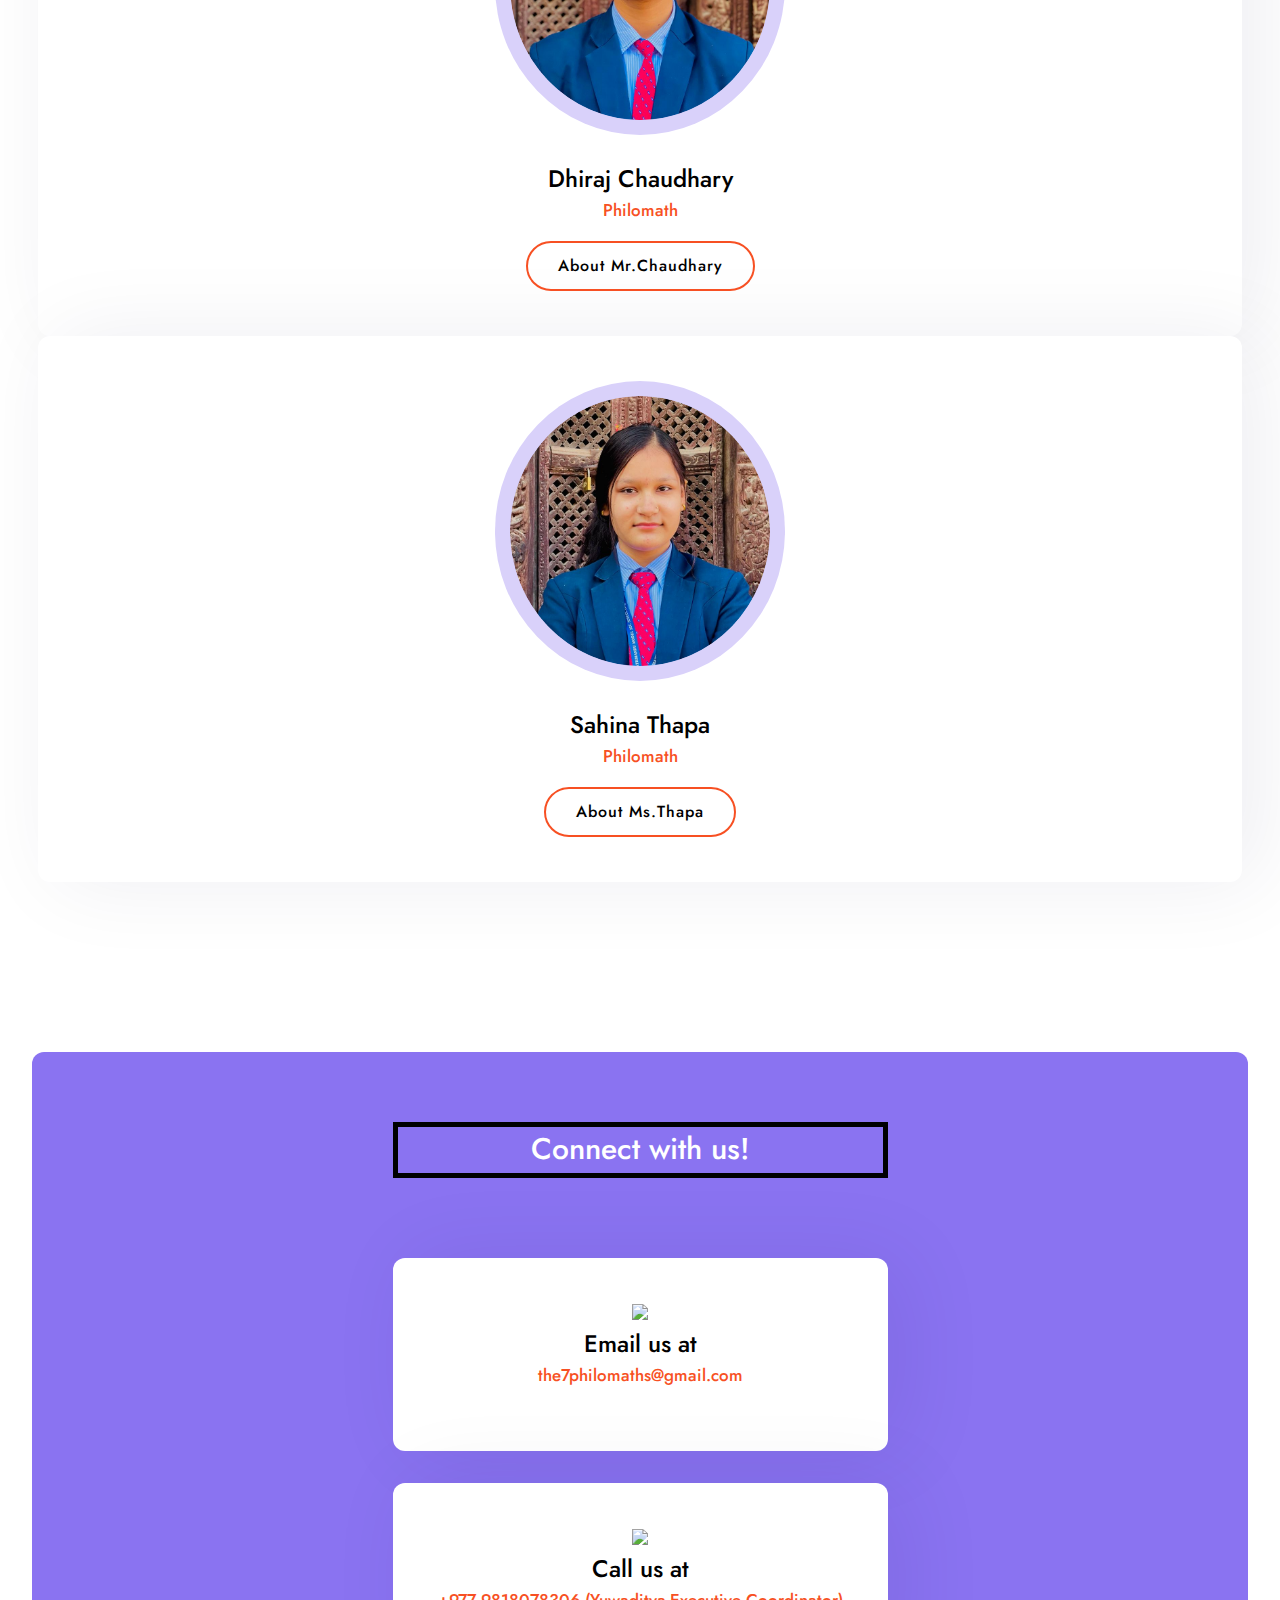
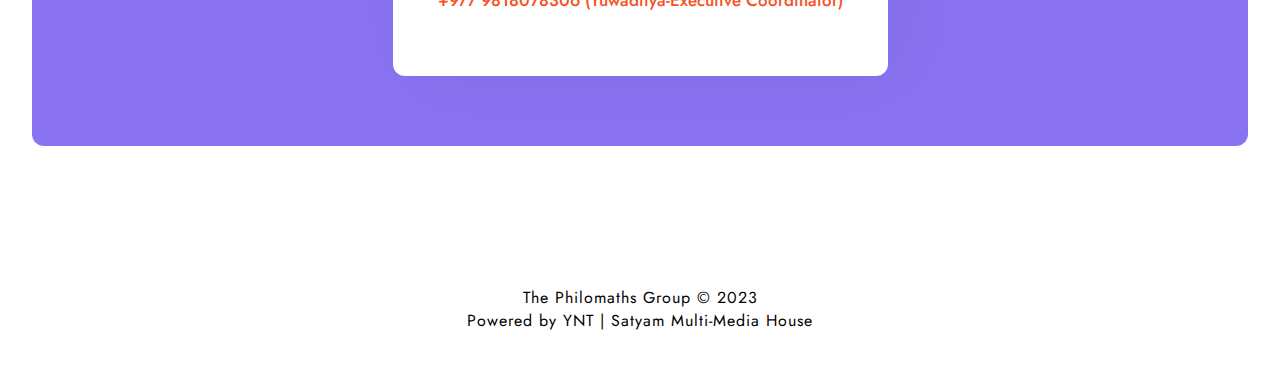
==== commit 392691fc: "Update index.html" ====
--- a/index.html
+++ b/index.html
@@ -88,6 +88,7 @@
 <center>
 		<div class="service-content">
 			<div class="row">
+								<div class="s s-tow">
 			<img src="https://yntiwari.com.np/img/main.png">
 				</div>
 				<h3>Yuwaditya Nidhi Tiwari</h3>
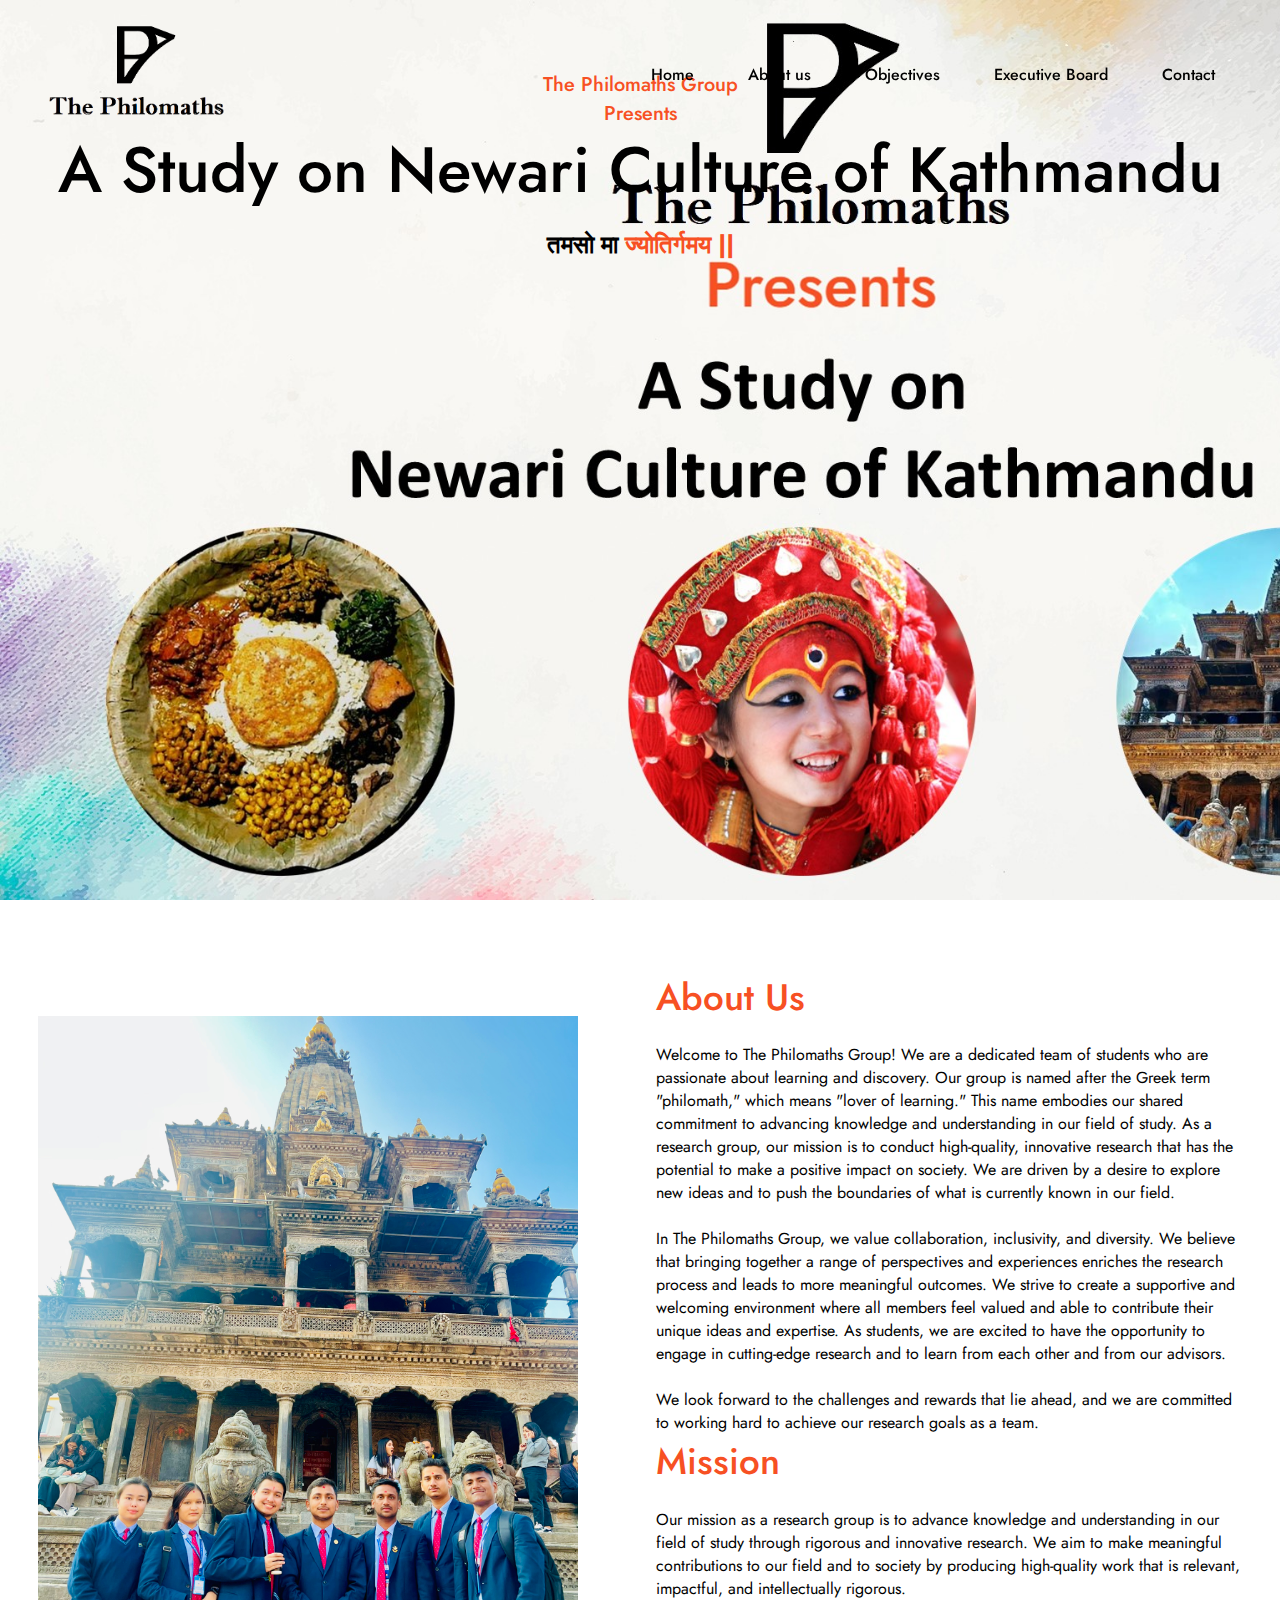
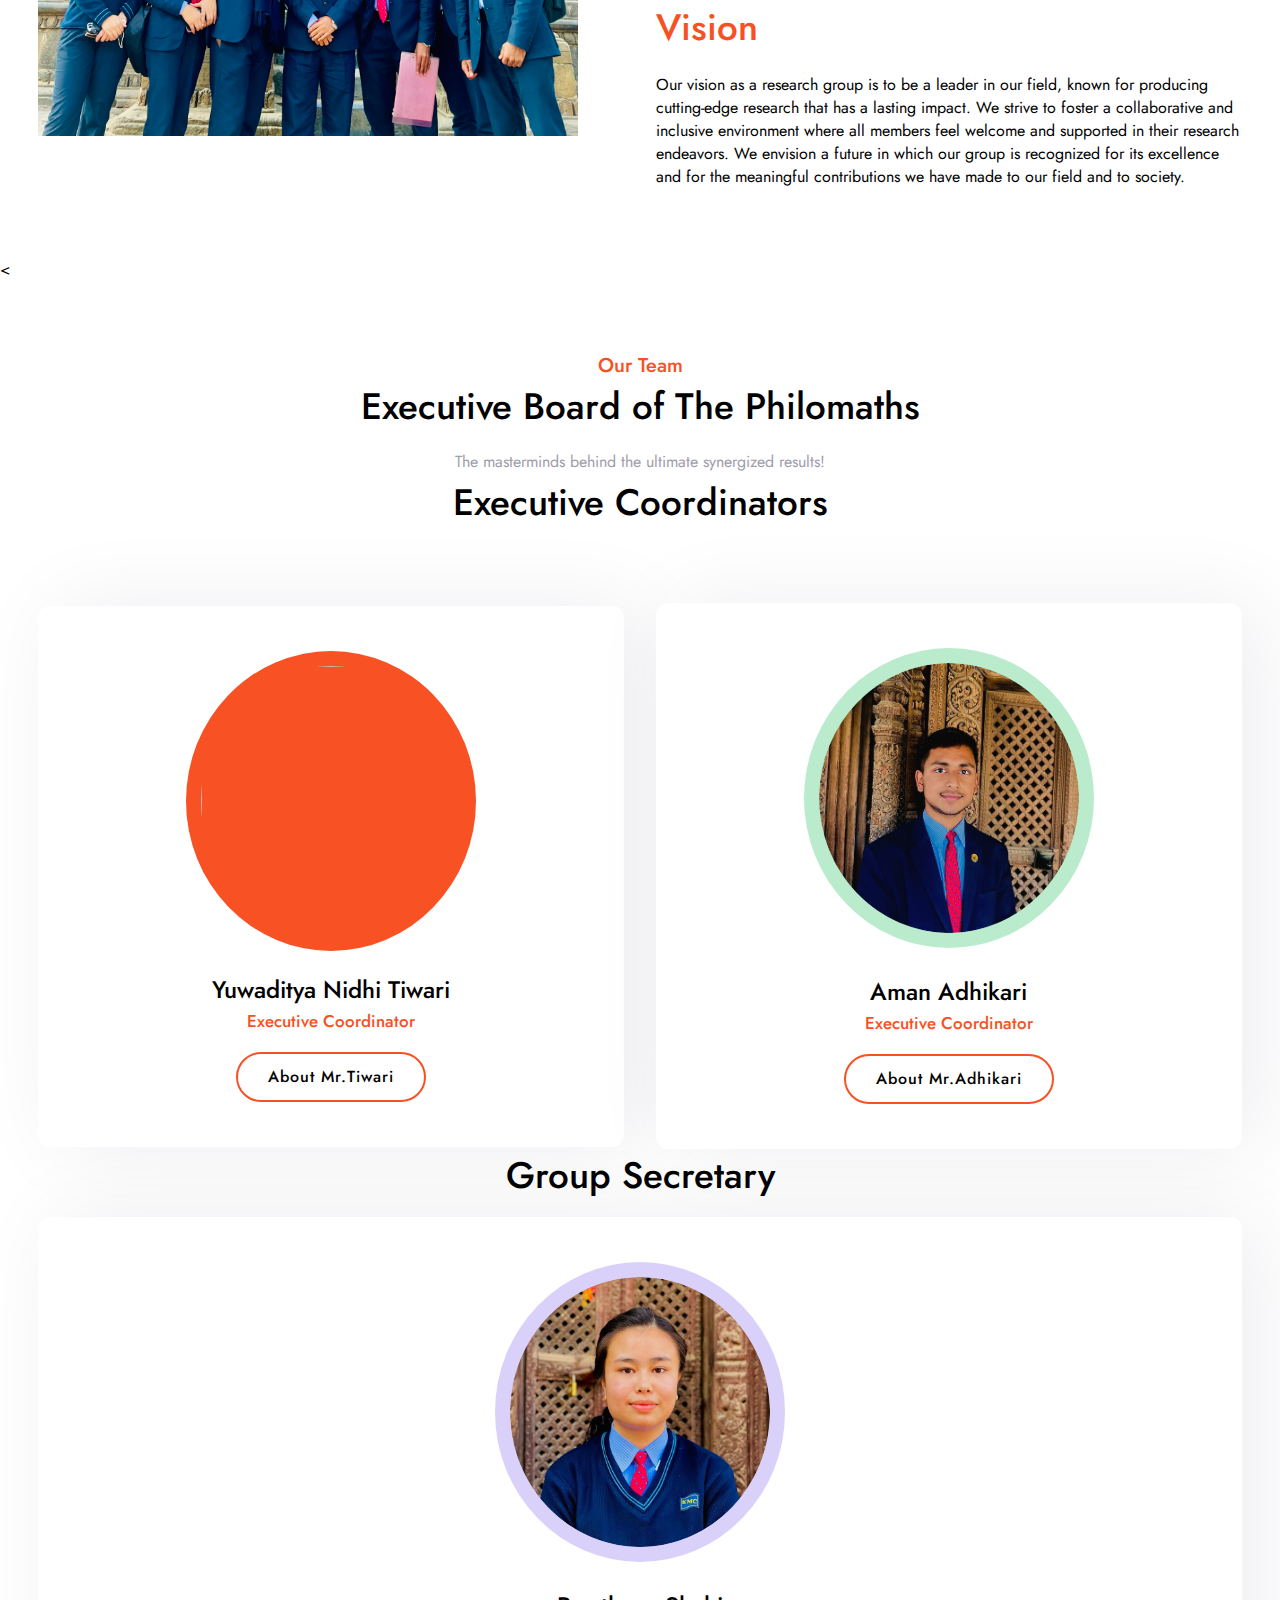
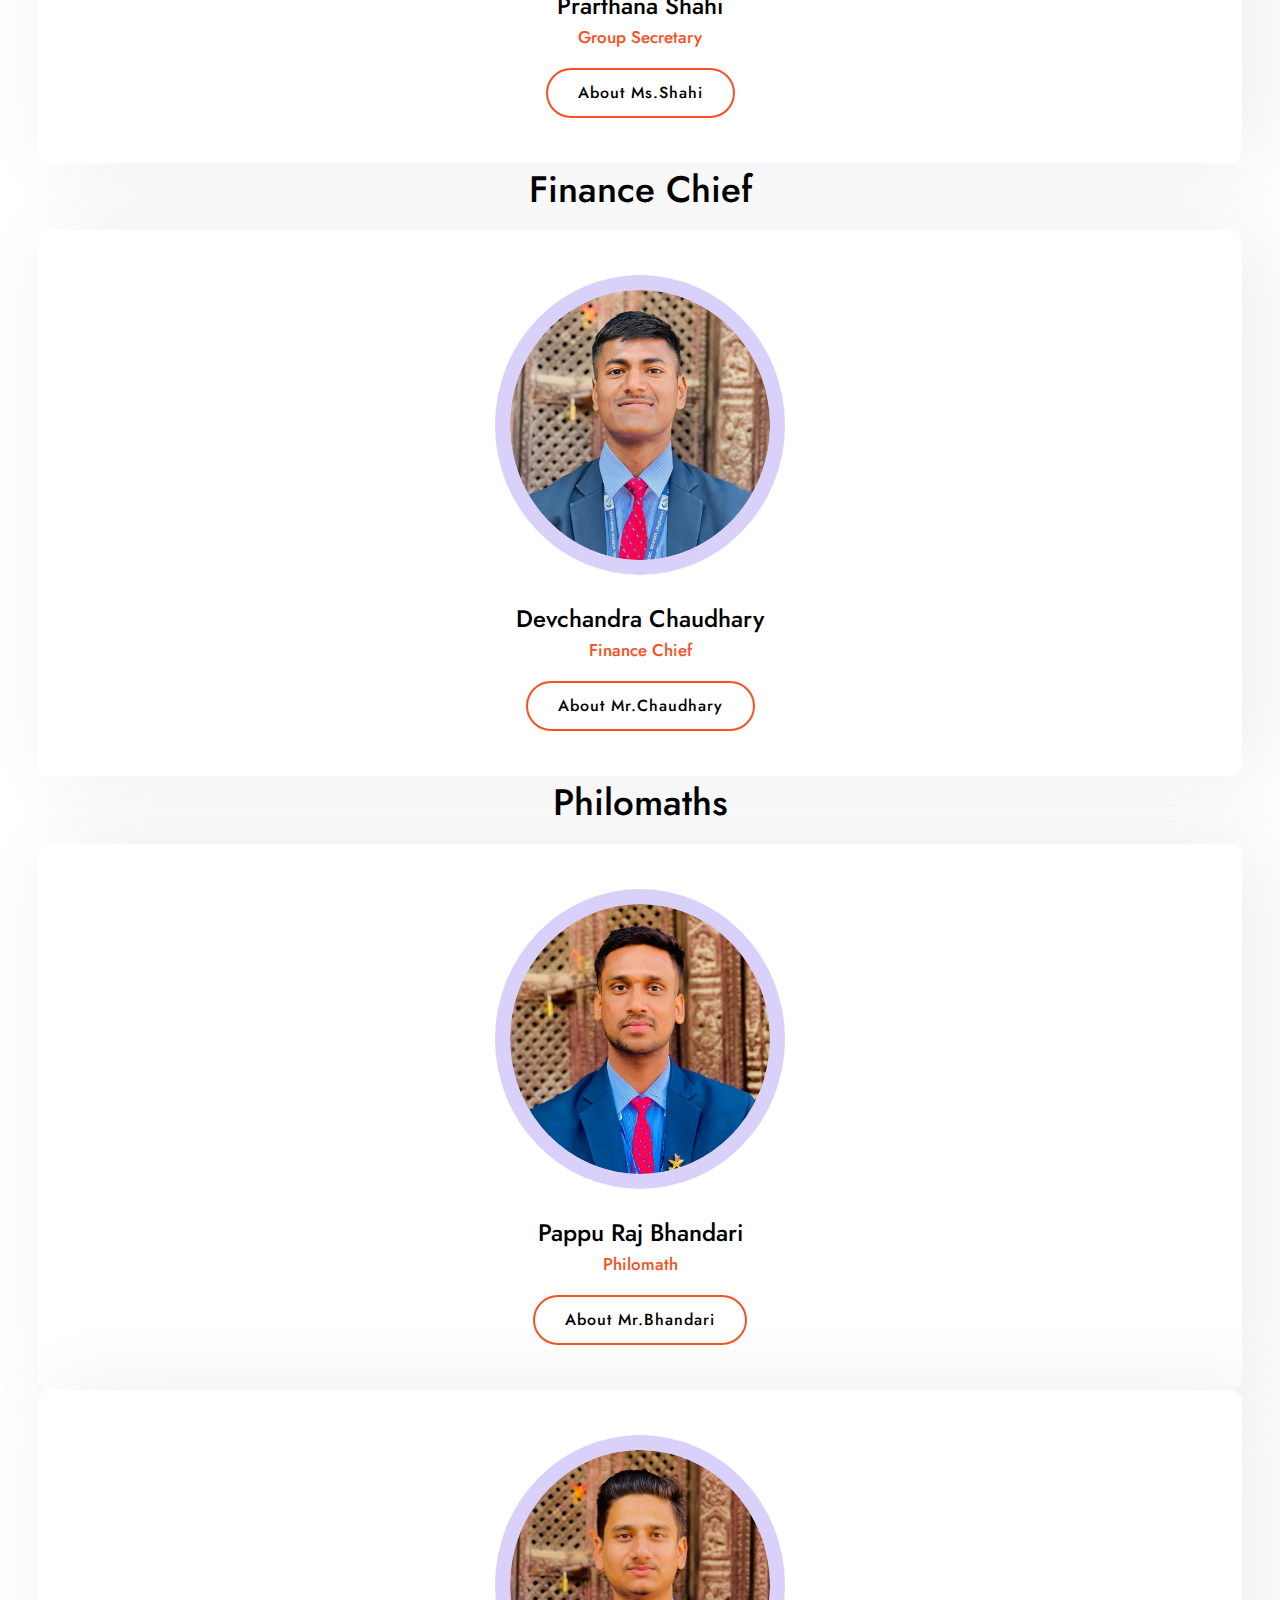
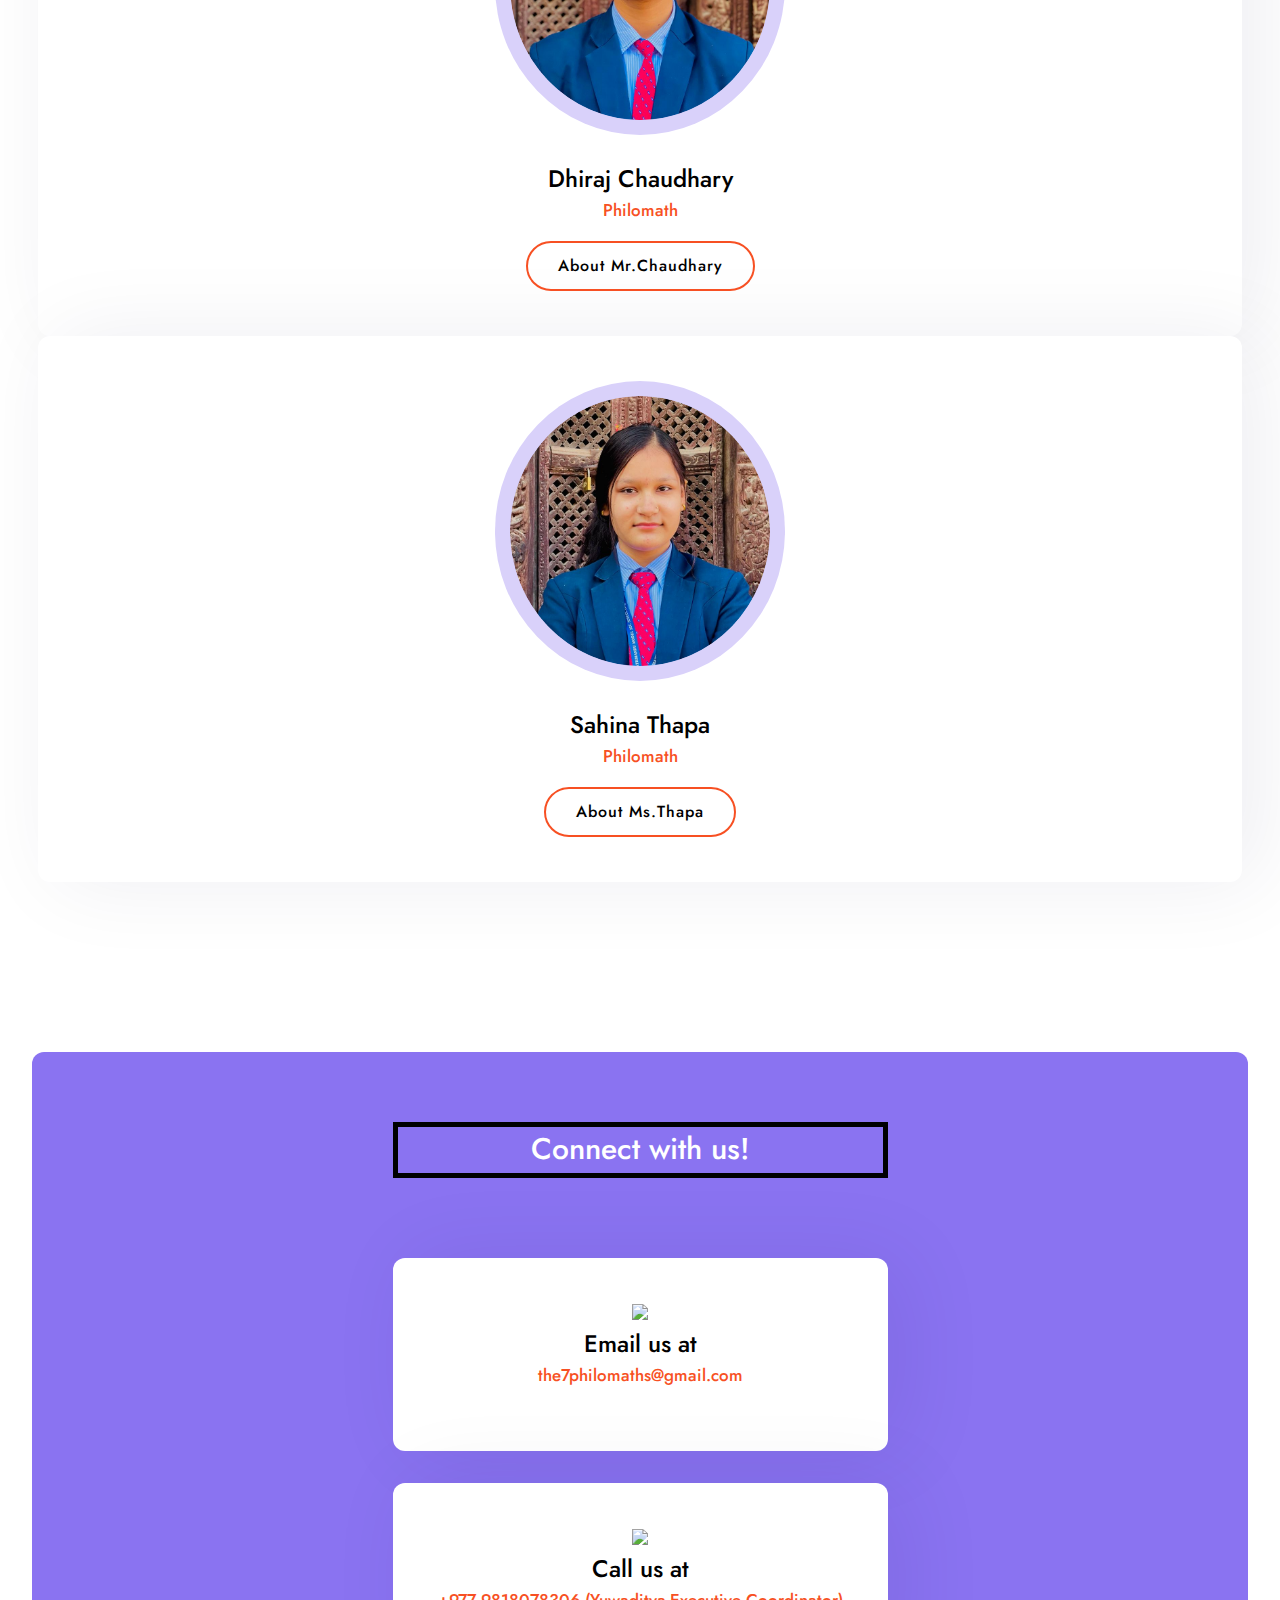
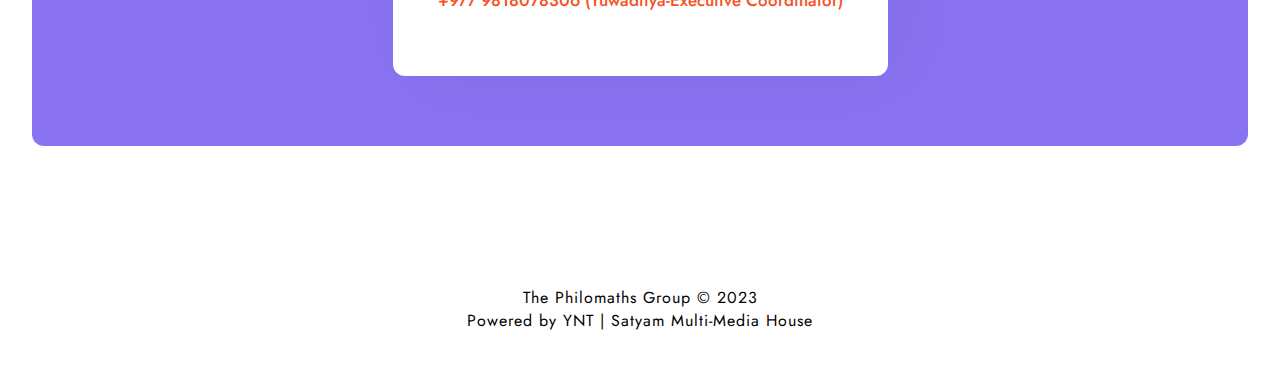
==== commit 0061a738: "Update index.html" ====
--- a/index.html
+++ b/index.html
@@ -88,7 +88,7 @@
 <center>
 		<div class="service-content">
 			<div class="row">
-								<div class="s s-tow">
+							<div class="s s-one">
 			<img src="https://yntiwari.com.np/img/main.png">
 				</div>
 				<h3>Yuwaditya Nidhi Tiwari</h3>
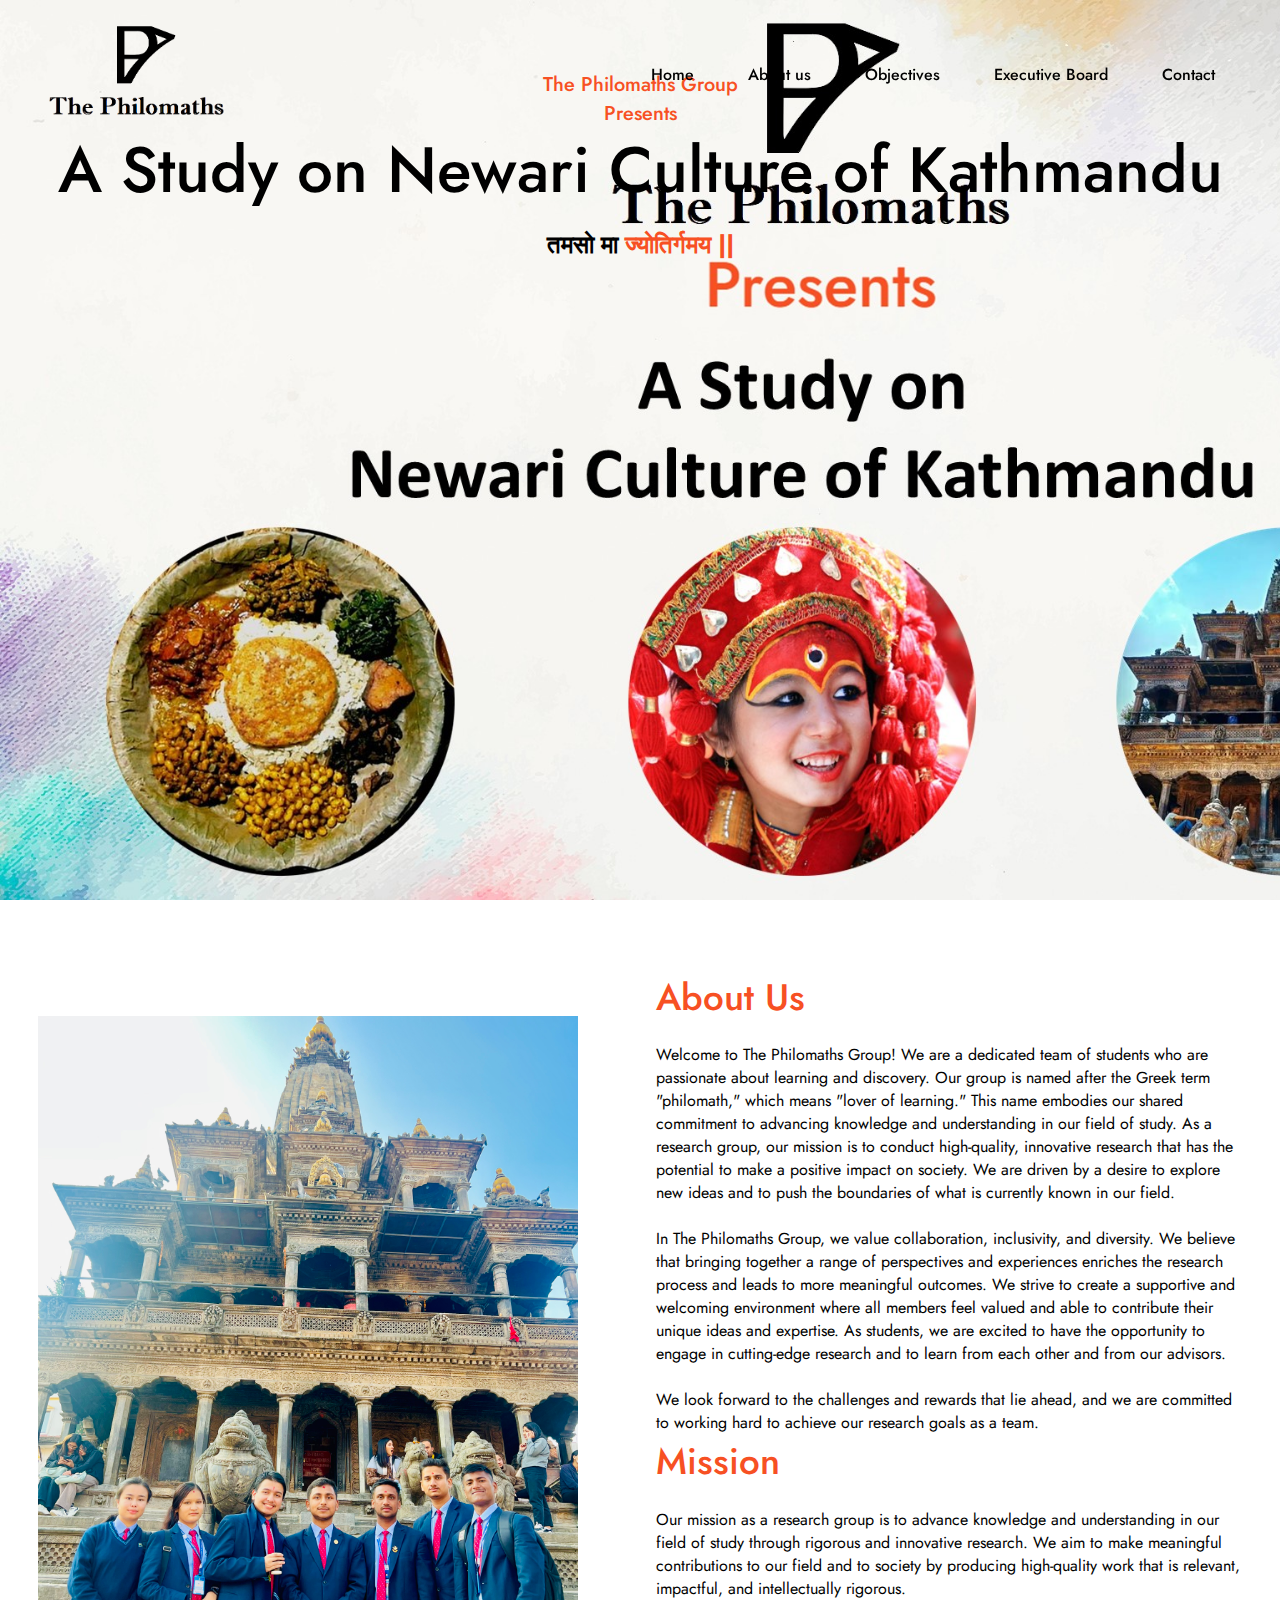
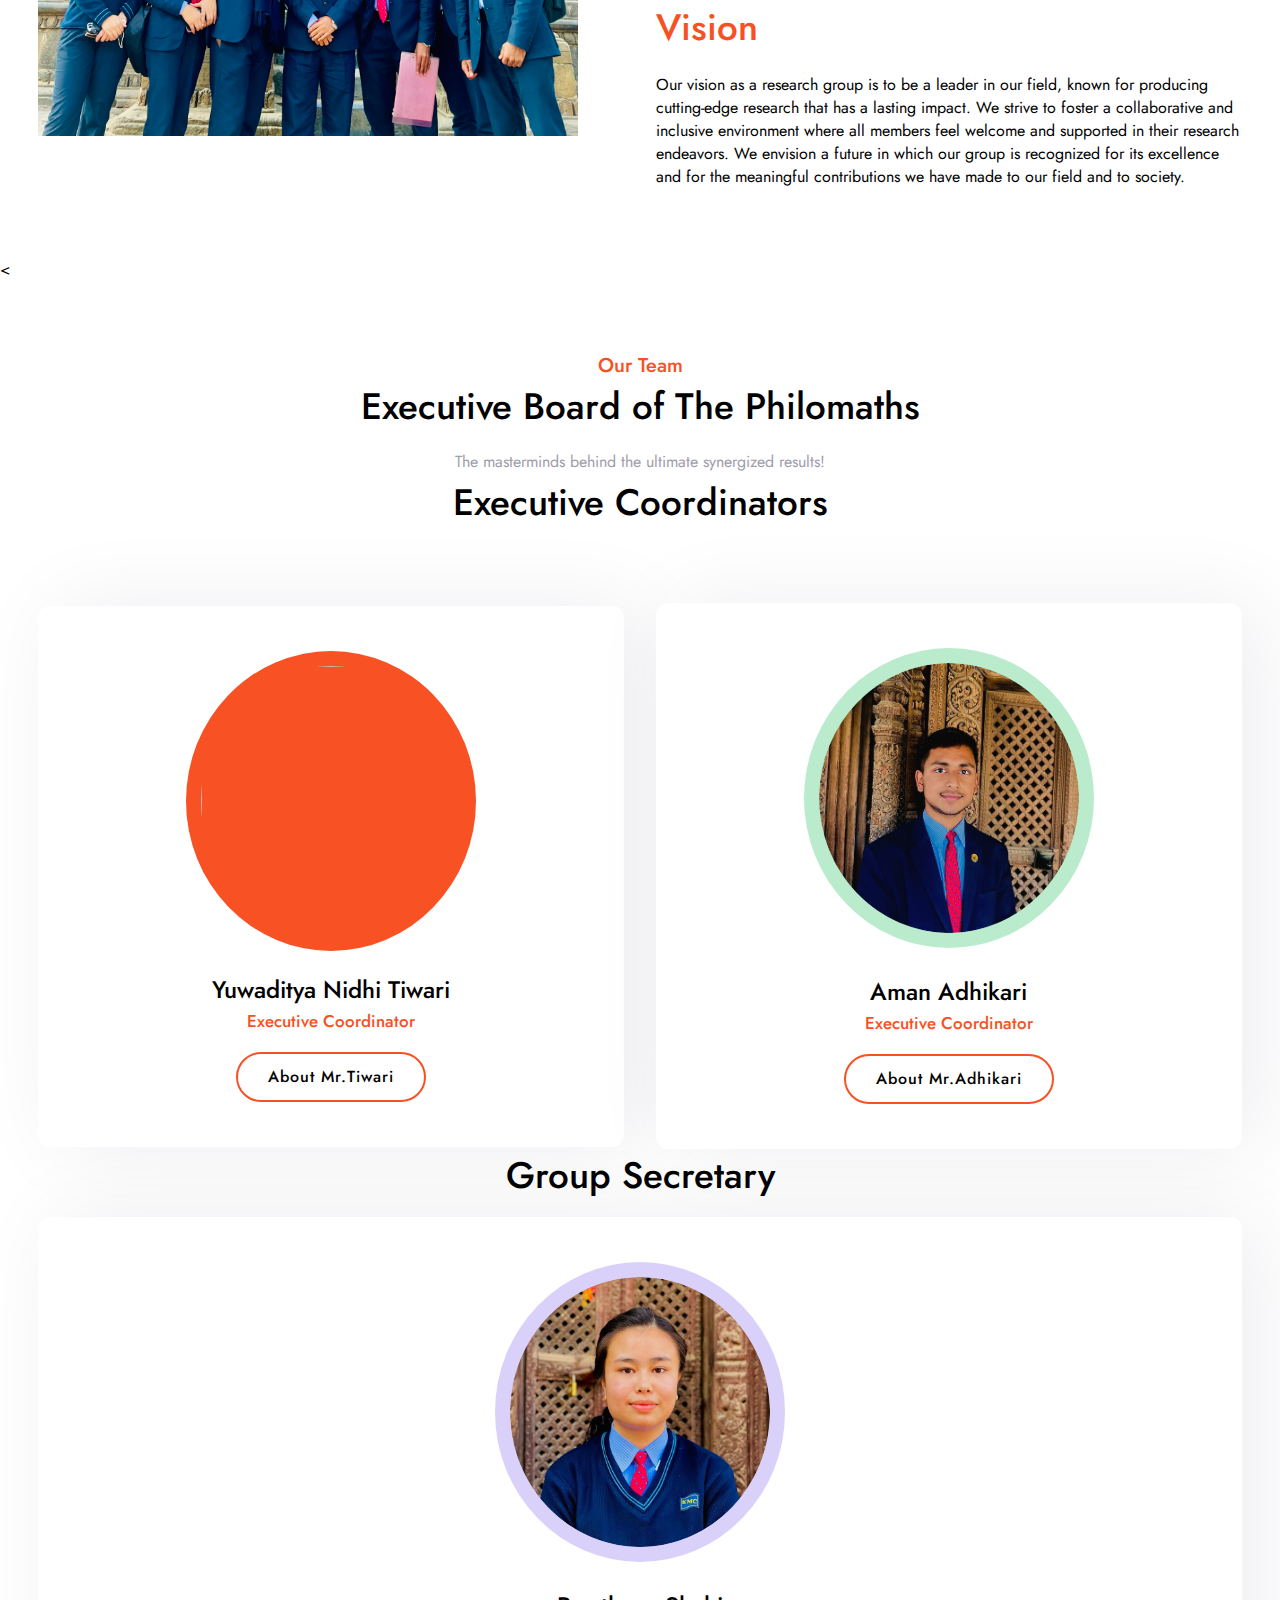
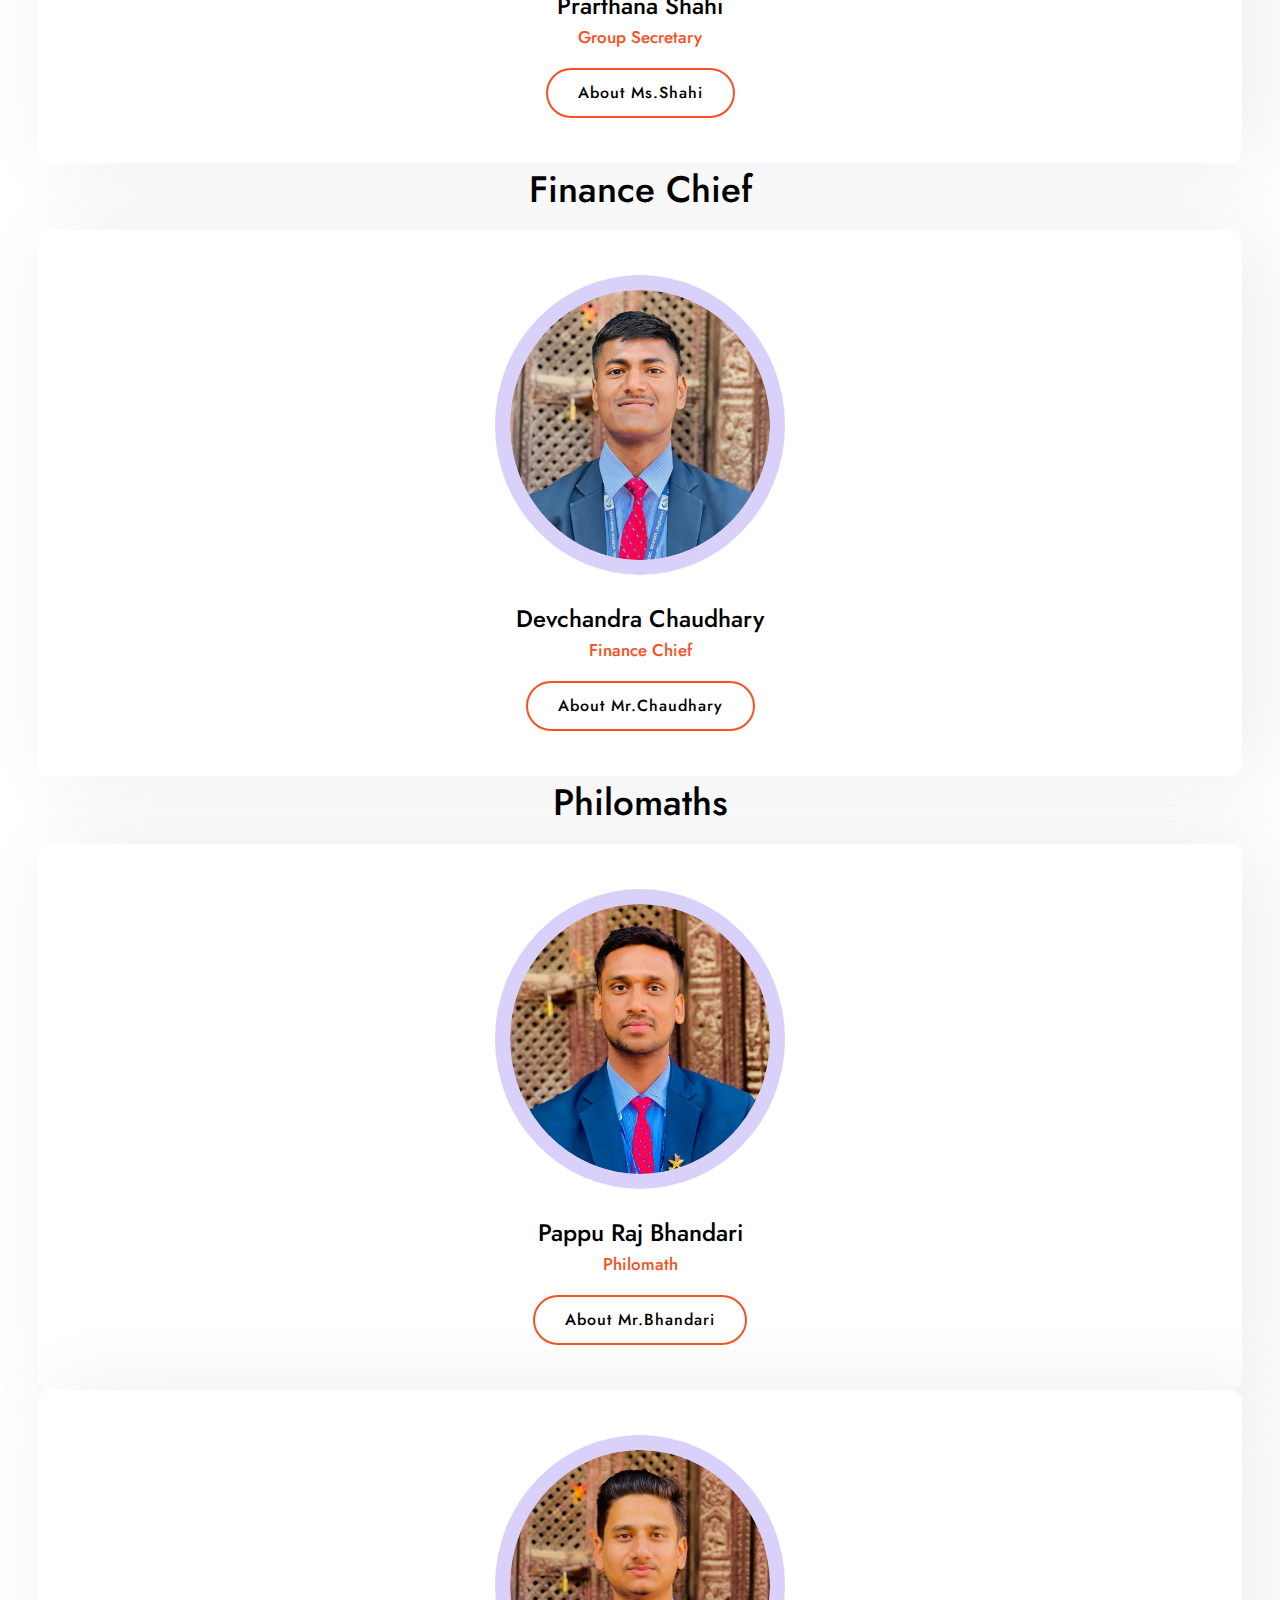
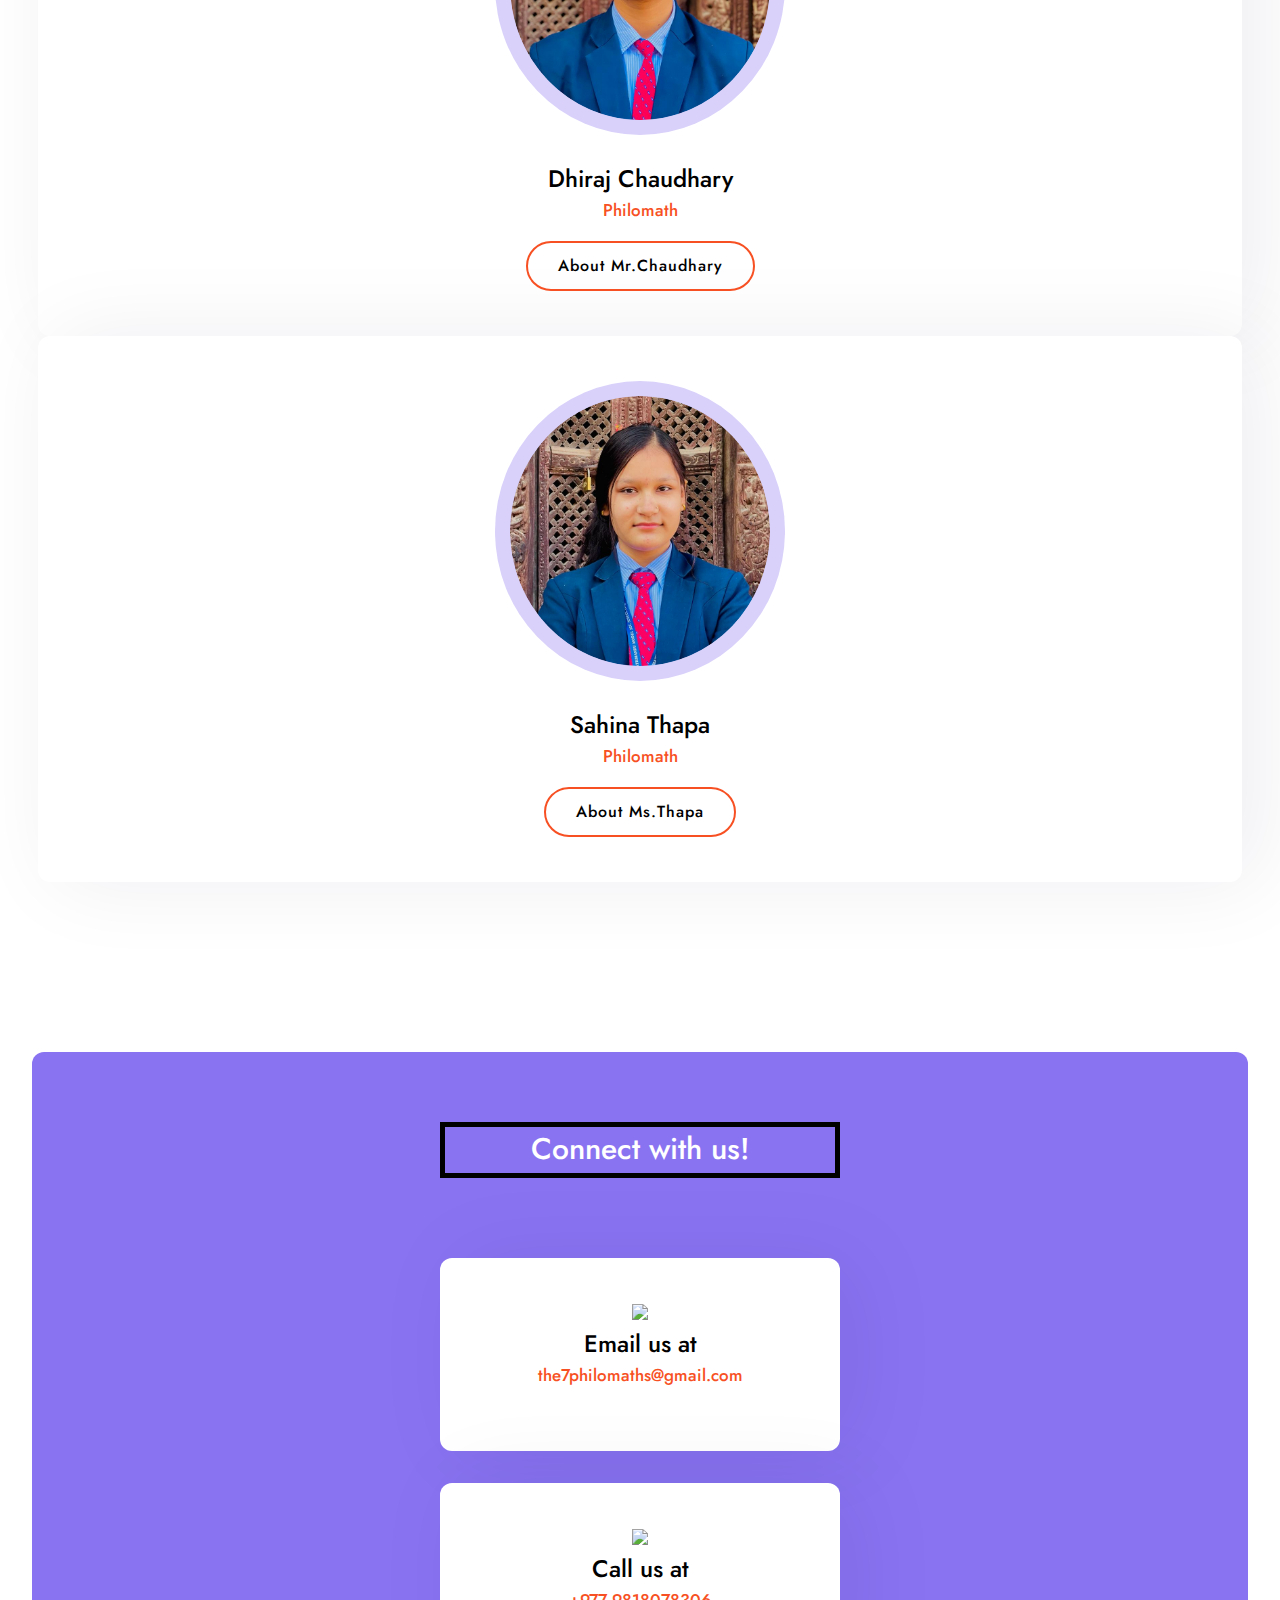
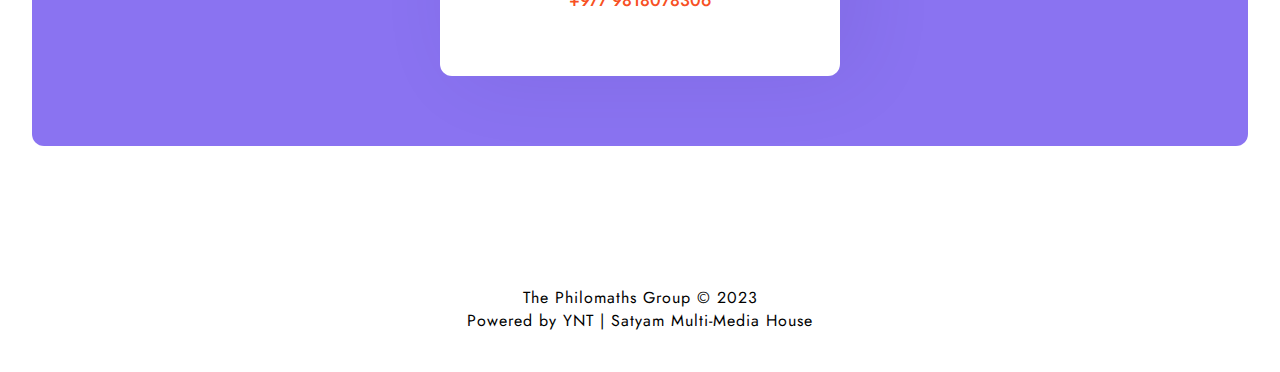
==== commit 7fad699f: "Update index.html" ====
--- a/index.html
+++ b/index.html
@@ -93,7 +93,7 @@
 				</div>
 				<h3>Yuwaditya Nidhi Tiwari</h3>
 				<h5> <span>Executive Coordinator</span></h5>
-				<p><a href="#" class="top-btn">About Mr.Tiwari</a></p>
+				<p><a href="https://yntiwari.com.np" class="top-btn">About Mr.Tiwari</a></p>
 			</div>
 
 			<div class="row">
@@ -190,7 +190,7 @@
 					<img src="https://img.icons8.com/bubbles/100/000000/phone.png">
 				</div>
 				<h3>Call us at</h3>
-				<h5><span>+977 9818078306 (Yuwaditya-Executive Coordinator)</h5>
+				<h5><span>+977 9818078306</h5>
 				<p></p>
 			</div>
 
